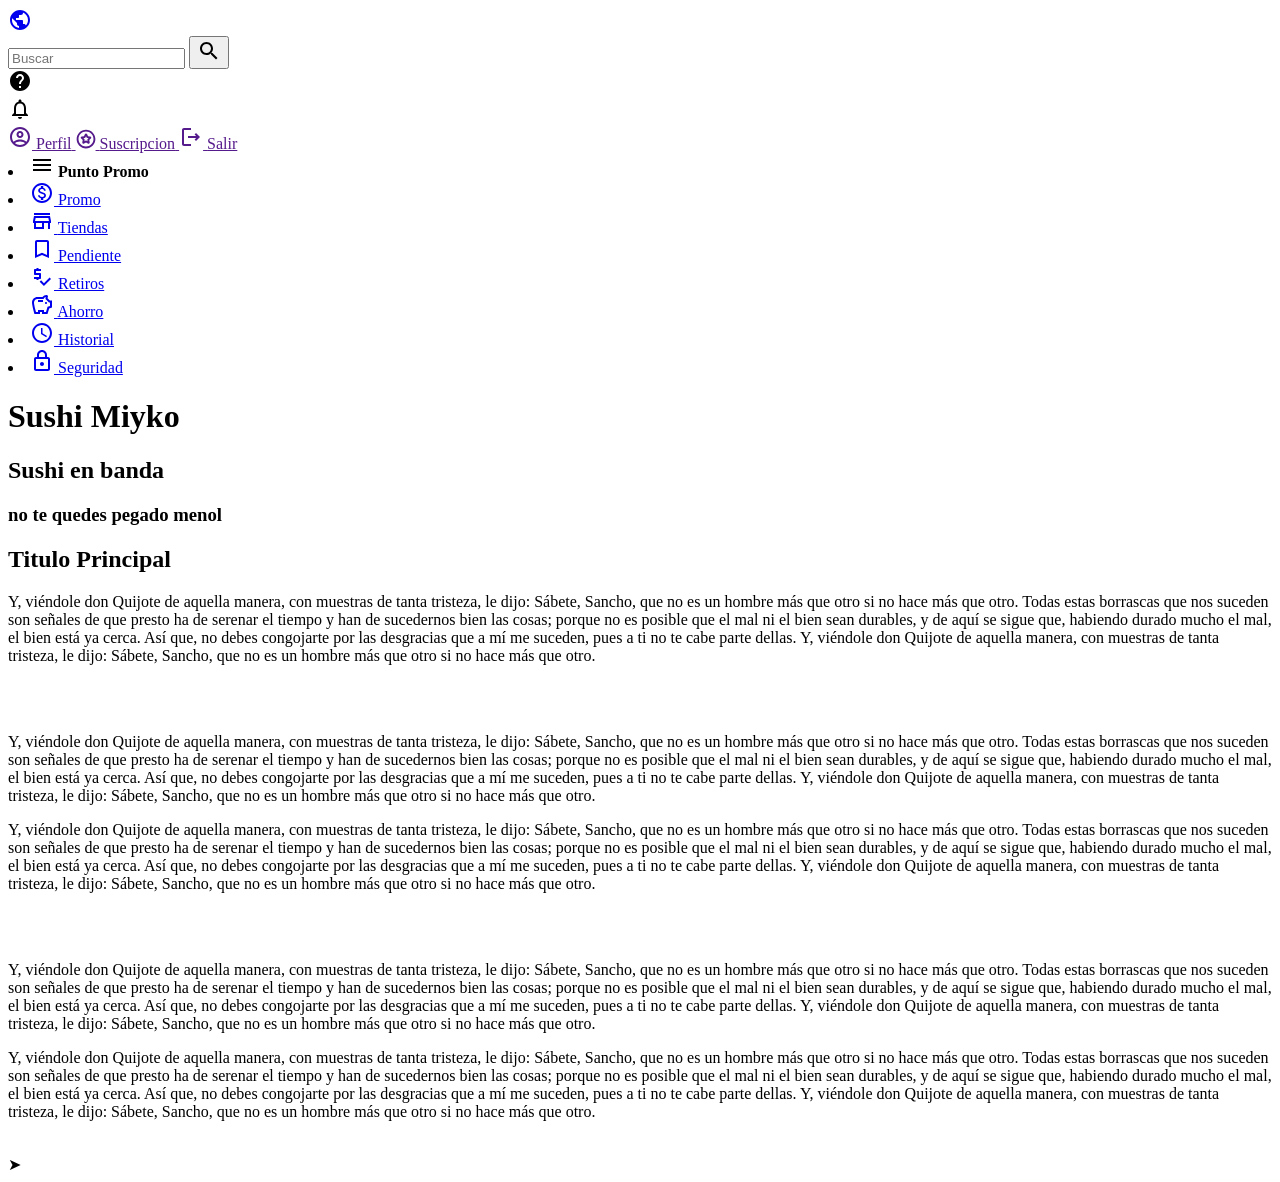
==== a1.html @ b5e1726a "Promo 1.1 modelo inicial de punto promo" ====
<!DOCTYPE html>
<html lang="en">

<head>
    <meta charset="UTF-8" />
    <meta http-equiv="X-UA-Compatible" content="IE=edge" />
    <meta name="viewport" content="width=device-width, initial-scale=1.0" />
    <title>Document</title>
    <link rel="shortcut icon" href="SVG/south_america_black_24dp.svg" type="image/x-icon" />
    <link rel="stylesheet" href="CSS/main.css" />
    <link rel="stylesheet"
        href="https://fonts.google.com/icons?selected=Material%20Icons%20Outlined%3Aaccount_circle%3A" />
</head>

<body>
    <div class="contenedor-pagina">
        <header class="header">
            <!--svg logo-->
            <div class="header-logo">
                <a href="pagina1.html">
                    <svg class="svg-color" xmlns="http://www.w3.org/2000/svg" height="24px" viewBox="0 0 24 24"
                        width="24px" fill="currentColor">
                        <path d="M0 0h24v24H0V0z" fill="none" />
                        <path
                            d="M12 2C6.48 2 2 6.48 2 12s4.48 10 10 10 10-4.48 10-10S17.52 2 12 2zM4 12c0-.61.08-1.21.21-1.78L8.99 15v1c0 1.1.9 2 2 2v1.93C7.06 19.43 4 16.07 4 12zm13.89 5.4c-.26-.81-1-1.4-1.9-1.4h-1v-3c0-.55-.45-1-1-1h-6v-2h2c.55 0 1-.45 1-1V7h2c1.1 0 2-.9 2-2v-.41C17.92 5.77 20 8.65 20 12c0 2.08-.81 3.98-2.11 5.4z" />
                    </svg>
                </a>
            </div>
            <div class="header-search">
                <input type="search" placeholder="Buscar" />
                <button type="submit">
                    <svg class="svg-search" xmlns="http://www.w3.org/2000/svg" height="24px" viewBox="0 0 24 24"
                        width="24px" fill="currentColor">
                        <path d="M0 0h24v24H0V0z" fill="none" />
                        <path
                            d="M15.5 14h-.79l-.28-.27C15.41 12.59 16 11.11 16 9.5 16 5.91 13.09 3 9.5 3S3 5.91 3 9.5 5.91 16 9.5 16c1.61 0 3.09-.59 4.23-1.57l.27.28v.79l5 4.99L20.49 19l-4.99-5zm-6 0C7.01 14 5 11.99 5 9.5S7.01 5 9.5 5 14 7.01 14 9.5 11.99 14 9.5 14z" />
                    </svg>
                </button>
            </div>
            <div class="header-end">
                <!--Mode Oscuro-->
                <div class="header-switch" id="switch"></div>
                <!--Ayuda-->
                <div class="ayuda" id="ayuda">
                    <svg class="svg-color" xmlns="http://www.w3.org/2000/svg" height="24px" viewBox="0 0 24 24"
                        width="24px" fill="currentColor">
                        <path d="M0 0h24v24H0V0z" fill="none" />
                        <path
                            d="M12 2C6.48 2 2 6.48 2 12s4.48 10 10 10 10-4.48 10-10S17.52 2 12 2zm1 17h-2v-2h2v2zm2.07-7.75l-.9.92C13.45 12.9 13 13.5 13 15h-2v-.5c0-1.1.45-2.1 1.17-2.83l1.24-1.26c.37-.36.59-.86.59-1.41 0-1.1-.9-2-2-2s-2 .9-2 2H8c0-2.21 1.79-4 4-4s4 1.79 4 4c0 .88-.36 1.68-.93 2.25z" />
                    </svg>
                </div>
                <!--Notificaciones-->
                <div class="notificaciones" id="notificaciones">
                    <svg class="svg-color" xmlns="http://www.w3.org/2000/svg" height="24px" viewBox="0 0 24 24"
                        width="24px" fill="currentColor">
                        <path d="M0 0h24v24H0V0z" fill="none" />
                        <path
                            d="M12 22c1.1 0 2-.9 2-2h-4c0 1.1.9 2 2 2zm6-6v-5c0-3.07-1.63-5.64-4.5-6.32V4c0-.83-.67-1.5-1.5-1.5s-1.5.67-1.5 1.5v.68C7.64 5.36 6 7.92 6 11v5l-2 2v1h16v-1l-2-2zm-2 1H8v-6c0-2.48 1.51-4.5 4-4.5s4 2.02 4 4.5v6z" />
                    </svg>
                </div>
                <!--desplegable de usuario-->
                <div class="perfil" id="perfil">
                    <!--Perfil-->
                    <div class="header-menu-desplegable">
                        <a href="" class="desplegable-perfil">
                            <!--fill=currentColor sirve para que el color del svg cambie segun el el color del texto del link-->
                            <svg class="svg-color" xmlns="http://www.w3.org/2000/svg" height="24px" viewBox="0 0 24 24"
                                width="24px" fill="currentColor">
                                <path d="M0 0h24v24H0V0z" fill="none" />
                                <path
                                    d="M12 2C6.48 2 2 6.48 2 12s4.48 10 10 10 10-4.48 10-10S17.52 2 12 2zM7.07 18.28c.43-.9 3.05-1.78 4.93-1.78s4.51.88 4.93 1.78C15.57 19.36 13.86 20 12 20s-3.57-.64-4.93-1.72zm11.29-1.45c-1.43-1.74-4.9-2.33-6.36-2.33s-4.93.59-6.36 2.33C4.62 15.49 4 13.82 4 12c0-4.41 3.59-8 8-8s8 3.59 8 8c0 1.82-.62 3.49-1.64 4.83zM12 6c-1.94 0-3.5 1.56-3.5 3.5S10.06 13 12 13s3.5-1.56 3.5-3.5S13.94 6 12 6zm0 5c-.83 0-1.5-.67-1.5-1.5S11.17 8 12 8s1.5.67 1.5 1.5S12.83 11 12 11z" />
                            </svg>
                            <span>Perfil</span>
                        </a>
                        <!--Suscripcion-->
                        <a href="" class="desplegable-suscripcion">
                            <svg class="svg-color" xmlns="http://www.w3.org/2000/svg" viewBox="0 0 32 32" width="1.25em"
                                height="1.25em" class="smaller s-mr-05" fill="currentColor">
                                <path fill-rule="evenodd" clip-rule="evenodd"
                                    d="M16 28C22.6274 28 28 22.6274 28 16C28 9.37258 22.6274 4 16 4C9.37258 4 4 9.37258 4 16C4 22.6274 9.37258 28 16 28ZM16 31C24.2843 31 31 24.2843 31 16C31 7.71573 24.2843 1 16 1C7.71573 1 1 7.71573 1 16C1 24.2843 7.71573 31 16 31Z">
                                </path>
                                <path fill-rule="evenodd" clip-rule="evenodd"
                                    d="M14.1733 8.41383C14.878 6.83286 17.122 6.83285 17.8267 8.41383L19.2279 11.5572L22.6504 11.9184C24.3717 12.1001 25.0652 14.2343 23.7794 15.3931L21.2228 17.697L21.9369 21.0636C22.296 22.7569 20.4806 24.0759 18.9812 23.2111L16 21.4916L13.0188 23.2111C11.5194 24.0759 9.70395 22.7569 10.0631 21.0636L10.7772 17.697L8.22063 15.3931C6.93481 14.2343 7.62824 12.1001 9.34961 11.9184L12.7721 11.5572L14.1733 8.41383ZM16 11.6843L15.2774 13.3054C14.9867 13.9575 14.3705 14.4051 13.6606 14.4801L11.8955 14.6664L13.214 15.8546C13.7443 16.3325 13.9797 17.0569 13.8315 17.7552L13.4633 19.4915L15.0008 18.6047C15.6192 18.248 16.3808 18.248 16.9992 18.6047L18.5367 19.4915L18.1685 17.7552C18.0203 17.0569 18.2557 16.3325 18.786 15.8546L20.1045 14.6664L18.3394 14.4801C17.6295 14.4051 17.0133 13.9575 16.7226 13.3054L16 11.6843Z">
                                </path>
                            </svg>
                            <span>Suscripcion</span>
                        </a>
                        <a href="" class="desplegable-salir">
                            <svg class="svg-color" xmlns="http://www.w3.org/2000/svg" enable-background="new 0 0 24 24"
                                height="24px" viewBox="0 0 24 24" width="24px" fill="currentColor">
                                <g>
                                    <path d="M0,0h24v24H0V0z" fill="none" />
                                </g>
                                <g>
                                    <path
                                        d="M17,8l-1.41,1.41L17.17,11H9v2h8.17l-1.58,1.58L17,16l4-4L17,8z M5,5h7V3H5C3.9,3,3,3.9,3,5v14c0,1.1,0.9,2,2,2h7v-2H5V5z" />
                                </g>
                            </svg>
                            <span>Salir</span>
                        </a>
                    </div>
                </div>
            </div>
        </header>
        <aside class="aside">
            <li class="header-menu" id="menu">
                <svg class="svg-color svg-menu-icon" xmlns="http://www.w3.org/2000/svg" height="24px"
                    viewBox="0 0 24 24" width="24px" fill="currentColor">
                    <path d="M0 0h24v24H0V0z" fill="none" />
                    <path d="M3 18h18v-2H3v2zm0-5h18v-2H3v2zm0-7v2h18V6H3z" />
                </svg>
                <span><b>Punto Promo</b></span>
            </li>
            <div class="header-line"></div>
            <li class="aside-promo">
                <a href="pagina2.html">
                    <svg class="svg-color" xmlns="http://www.w3.org/2000/svg" height="24px" viewBox="0 0 24 24"
                        width="24px" fill="currentColor">
                        <path d="M0 0h24v24H0V0z" fill="none" />
                        <path
                            d="M12 2C6.48 2 2 6.48 2 12s4.48 10 10 10 10-4.48 10-10S17.52 2 12 2zm0 18c-4.41 0-8-3.59-8-8s3.59-8 8-8 8 3.59 8 8-3.59 8-8 8zm.31-8.86c-1.77-.45-2.34-.94-2.34-1.67 0-.84.79-1.43 2.1-1.43 1.38 0 1.9.66 1.94 1.64h1.71c-.05-1.34-.87-2.57-2.49-2.97V5H10.9v1.69c-1.51.32-2.72 1.3-2.72 2.81 0 1.79 1.49 2.69 3.66 3.21 1.95.46 2.34 1.15 2.34 1.87 0 .53-.39 1.39-2.1 1.39-1.6 0-2.23-.72-2.32-1.64H8.04c.1 1.7 1.36 2.66 2.86 2.97V19h2.34v-1.67c1.52-.29 2.72-1.16 2.73-2.77-.01-2.2-1.9-2.96-3.66-3.42z" />
                    </svg>
                    <span>Promo</span>
                </a>
            </li>
            <li class="aside-tienda">
                <a href="pagina3.html">
                    <svg class="svg-color" xmlns="http://www.w3.org/2000/svg" height="24px" viewBox="0 0 24 24"
                        width="24px" fill="currentColor">
                        <path d="M0 0h24v24H0V0z" fill="none" />
                        <path
                            d="M18.36 9l.6 3H5.04l.6-3h12.72M20 4H4v2h16V4zm0 3H4l-1 5v2h1v6h10v-6h4v6h2v-6h1v-2l-1-5zM6 18v-4h6v4H6z" />
                    </svg>
                    <span>Tiendas</span>
                </a>
            </li>
            <li class="aside-pediente">
                <a href="pagina4.html">
                    <svg class="svg-color" xmlns="http://www.w3.org/2000/svg" height="24px" viewBox="0 0 24 24"
                        width="24px" fill="currentColor">
                        <path d="M0 0h24v24H0V0z" fill="none" />
                        <path d="M17 3H7c-1.1 0-2 .9-2 2v16l7-3 7 3V5c0-1.1-.9-2-2-2zm0 15l-5-2.18L7 18V5h10v13z" />
                    </svg>
                    <span>Pendiente</span>
                </a>
            </li>
            <li class="aside-retiro">
                <a href="pagina5.html">
                    <svg class="svg-color" xmlns="http://www.w3.org/2000/svg" enable-background="new 0 0 24 24"
                        height="24px" viewBox="0 0 24 24" width="24px" fill="currentColor">
                        <g>
                            <path d="M0,0h24v24H0V0z" fill="none" />
                        </g>
                        <g>
                            <g>
                                <path
                                    d="M11,13V9c0-0.55-0.45-1-1-1H6V6h5V4H8.5V3h-2v1H5C4.45,4,4,4.45,4,5v4c0,0.55,0.45,1,1,1h4v2H4v2h2.5v1h2v-1H10 C10.55,14,11,13.55,11,13z" />
                                <polygon points="19.59,12.52 13.93,18.17 11.1,15.34 9.69,16.76 13.93,21 21,13.93" />
                            </g>
                        </g>
                    </svg>
                    <span>Retiros</span>
                </a>
            </li>
            <li class="aside-ahorro">
                <a href="pagina6.html">
                    <svg class="svg-color" xmlns="http://www.w3.org/2000/svg" enable-background="new 0 0 24 24"
                        height="24px" viewBox="0 0 24 24" width="24px" fill="currentColor">
                        <rect fill="none" height="24" width="24" />
                        <g>
                            <path
                                d="M15,10c0-0.55,0.45-1,1-1s1,0.45,1,1c0,0.55-0.45,1-1,1S15,10.55,15,10z M8,9h5V7H8V9z M22,7.5v6.97l-2.82,0.94L17.5,21 L12,21v-2h-2v2l-5.5,0C4.5,21,2,12.54,2,9.5S4.46,4,7.5,4l5,0c0.91-1.21,2.36-2,4-2C17.33,2,18,2.67,18,3.5 c0,0.21-0.04,0.4-0.12,0.58c-0.14,0.34-0.26,0.73-0.32,1.15l2.27,2.27H22z M20,9.5h-1L15.5,6c0-0.65,0.09-1.29,0.26-1.91 C14.79,4.34,14,5.06,13.67,6L7.5,6C5.57,6,4,7.57,4,9.5c0,1.88,1.22,6.65,2.01,9.5L8,19v-2h6v2l2.01,0l1.55-5.15L20,13.03V9.5z" />
                        </g>
                    </svg>
                    <span>Ahorro</span>
                </a>
            </li>
            <li class="aside-historial">
                <a href="pagina7.html">
                    <svg class="svg-color" xmlns="http://www.w3.org/2000/svg" enable-background="new 0 0 24 24"
                        height="24px" viewBox="0 0 24 24" width="24px" fill="currentColor">
                        <g>
                            <rect fill="none" height="24" width="24" x="0" />
                        </g>
                        <g>
                            <g>
                                <path
                                    d="M12,2C6.5,2,2,6.5,2,12s4.5,10,10,10s10-4.5,10-10S17.5,2,12,2z M12,20c-4.41,0-8-3.59-8-8s3.59-8,8-8s8,3.59,8,8 S16.41,20,12,20z M12.5,7H11v6l5.2,3.2l0.8-1.3l-4.5-2.7V7z" />
                            </g>
                        </g>
                    </svg>
                    <span>Historial</span>
                </a>
            </li>
            <li class="aside-seguridad">
                <a href="pagina8.html">
                    <svg class="svg-color" xmlns="http://www.w3.org/2000/svg" height="24px" viewBox="0 0 24 24"
                        width="24px" fill="currentColor">
                        <g fill="none">
                            <path d="M0 0h24v24H0V0z" />
                            <path d="M0 0h24v24H0V0z" opacity=".87" />
                        </g>
                        <path
                            d="M18 8h-1V6c0-2.76-2.24-5-5-5S7 3.24 7 6v2H6c-1.1 0-2 .9-2 2v10c0 1.1.9 2 2 2h12c1.1 0 2-.9 2-2V10c0-1.1-.9-2-2-2zM9 6c0-1.66 1.34-3 3-3s3 1.34 3 3v2H9V6zm9 14H6V10h12v10zm-6-3c1.1 0 2-.9 2-2s-.9-2-2-2-2 .9-2 2 .9 2 2 2z" />
                    </svg>
                    <span>Seguridad</span>
                </a>
            </li>
        </aside>
        <main class="main a">
            <div class="a-portada">
                <h1>Sushi Miyko</h1>
                <h2>Sushi en banda</h2>
                <h3>no te quedes pegado menol</h3>
            </div>
            <article class="a-article">
                <div class="a-titulo">
                    <h2>Titulo Principal</h2>
                </div>
                <div class="a-parrafo">
                    <p>Y, viéndole don Quijote de aquella manera, con muestras de tanta tristeza, le dijo: Sábete,
                        Sancho, que no es un hombre más que otro si no hace más que otro. Todas estas borrascas que nos
                        suceden son señales de que presto ha de serenar el tiempo y han de sucedernos bien las cosas;
                        porque no es posible que el mal ni el bien sean durables, y de aquí se sigue que, habiendo
                        durado mucho el mal, el bien está ya cerca. Así que, no debes congojarte por las desgracias que
                        a mí me suceden, pues a ti no te cabe parte dellas. Y, viéndole don Quijote de aquella manera,
                        con muestras de tanta tristeza, le dijo: Sábete, Sancho, que no es un hombre más que otro si no
                        hace más que otro.
                    </p>
                </div>
                <div class="a-imagen">
                    <img src="css/IMG/285.jpg" alt="">
                </div>
                <div class="a-imagen">
                    <img src="css/IMG/289.jpg" alt="">
                </div>
                <div class="a-parrafo">
                    <p>Y, viéndole don Quijote de aquella manera, con muestras de tanta tristeza, le dijo: Sábete,
                        Sancho, que no es un hombre más que otro si no hace más que otro. Todas estas borrascas que nos
                        suceden son señales de que presto ha de serenar el tiempo y han de sucedernos bien las cosas;
                        porque no es posible que el mal ni el bien sean durables, y de aquí se sigue que, habiendo
                        durado mucho el mal, el bien está ya cerca. Así que, no debes congojarte por las desgracias que
                        a mí me suceden, pues a ti no te cabe parte dellas. Y, viéndole don Quijote de aquella manera,
                        con muestras de tanta tristeza, le dijo: Sábete, Sancho, que no es un hombre más que otro si no
                        hace más que otro.
                    </p>
                </div>

                <div class="a-parrafo">
                    <p>Y, viéndole don Quijote de aquella manera, con muestras de tanta tristeza, le dijo: Sábete,
                        Sancho, que no es un hombre más que otro si no hace más que otro. Todas estas borrascas que nos
                        suceden son señales de que presto ha de serenar el tiempo y han de sucedernos bien las cosas;
                        porque no es posible que el mal ni el bien sean durables, y de aquí se sigue que, habiendo
                        durado mucho el mal, el bien está ya cerca. Así que, no debes congojarte por las desgracias que
                        a mí me suceden, pues a ti no te cabe parte dellas. Y, viéndole don Quijote de aquella manera,
                        con muestras de tanta tristeza, le dijo: Sábete, Sancho, que no es un hombre más que otro si no
                        hace más que otro.
                    </p>
                </div>
                <div class="a-imagen">
                    <img src="css/IMG/291.jpg" alt="">
                </div>
                <div class="a-imagen">
                    <img src="css/IMG/296.jpg" alt="">
                </div>
                <div class="a-parrafo">
                    <p>Y, viéndole don Quijote de aquella manera, con muestras de tanta tristeza, le dijo: Sábete,
                        Sancho, que no es un hombre más que otro si no hace más que otro. Todas estas borrascas que nos
                        suceden son señales de que presto ha de serenar el tiempo y han de sucedernos bien las cosas;
                        porque no es posible que el mal ni el bien sean durables, y de aquí se sigue que, habiendo
                        durado mucho el mal, el bien está ya cerca. Así que, no debes congojarte por las desgracias que
                        a mí me suceden, pues a ti no te cabe parte dellas. Y, viéndole don Quijote de aquella manera,
                        con muestras de tanta tristeza, le dijo: Sábete, Sancho, que no es un hombre más que otro si no
                        hace más que otro.
                    </p>
                </div>

                <div class="a-parrafo">
                    <p>Y, viéndole don Quijote de aquella manera, con muestras de tanta tristeza, le dijo: Sábete,
                        Sancho, que no es un hombre más que otro si no hace más que otro. Todas estas borrascas que nos
                        suceden son señales de que presto ha de serenar el tiempo y han de sucedernos bien las cosas;
                        porque no es posible que el mal ni el bien sean durables, y de aquí se sigue que, habiendo
                        durado mucho el mal, el bien está ya cerca. Así que, no debes congojarte por las desgracias que
                        a mí me suceden, pues a ti no te cabe parte dellas. Y, viéndole don Quijote de aquella manera,
                        con muestras de tanta tristeza, le dijo: Sábete, Sancho, que no es un hombre más que otro si no
                        hace más que otro.
                    </p>
                </div>
                <div class="a-imagen">
                    <img src="css/IMG/298.jpg" alt="">
                </div>
            </article>
            <div onclick="topFunction()" id="myBtn" title="Go to top"><span>➤</span></div>
            <div class="opacar"></div>
        </main>
    </div>
</body>
<script src="JS/pagina.js"></script>

</html>
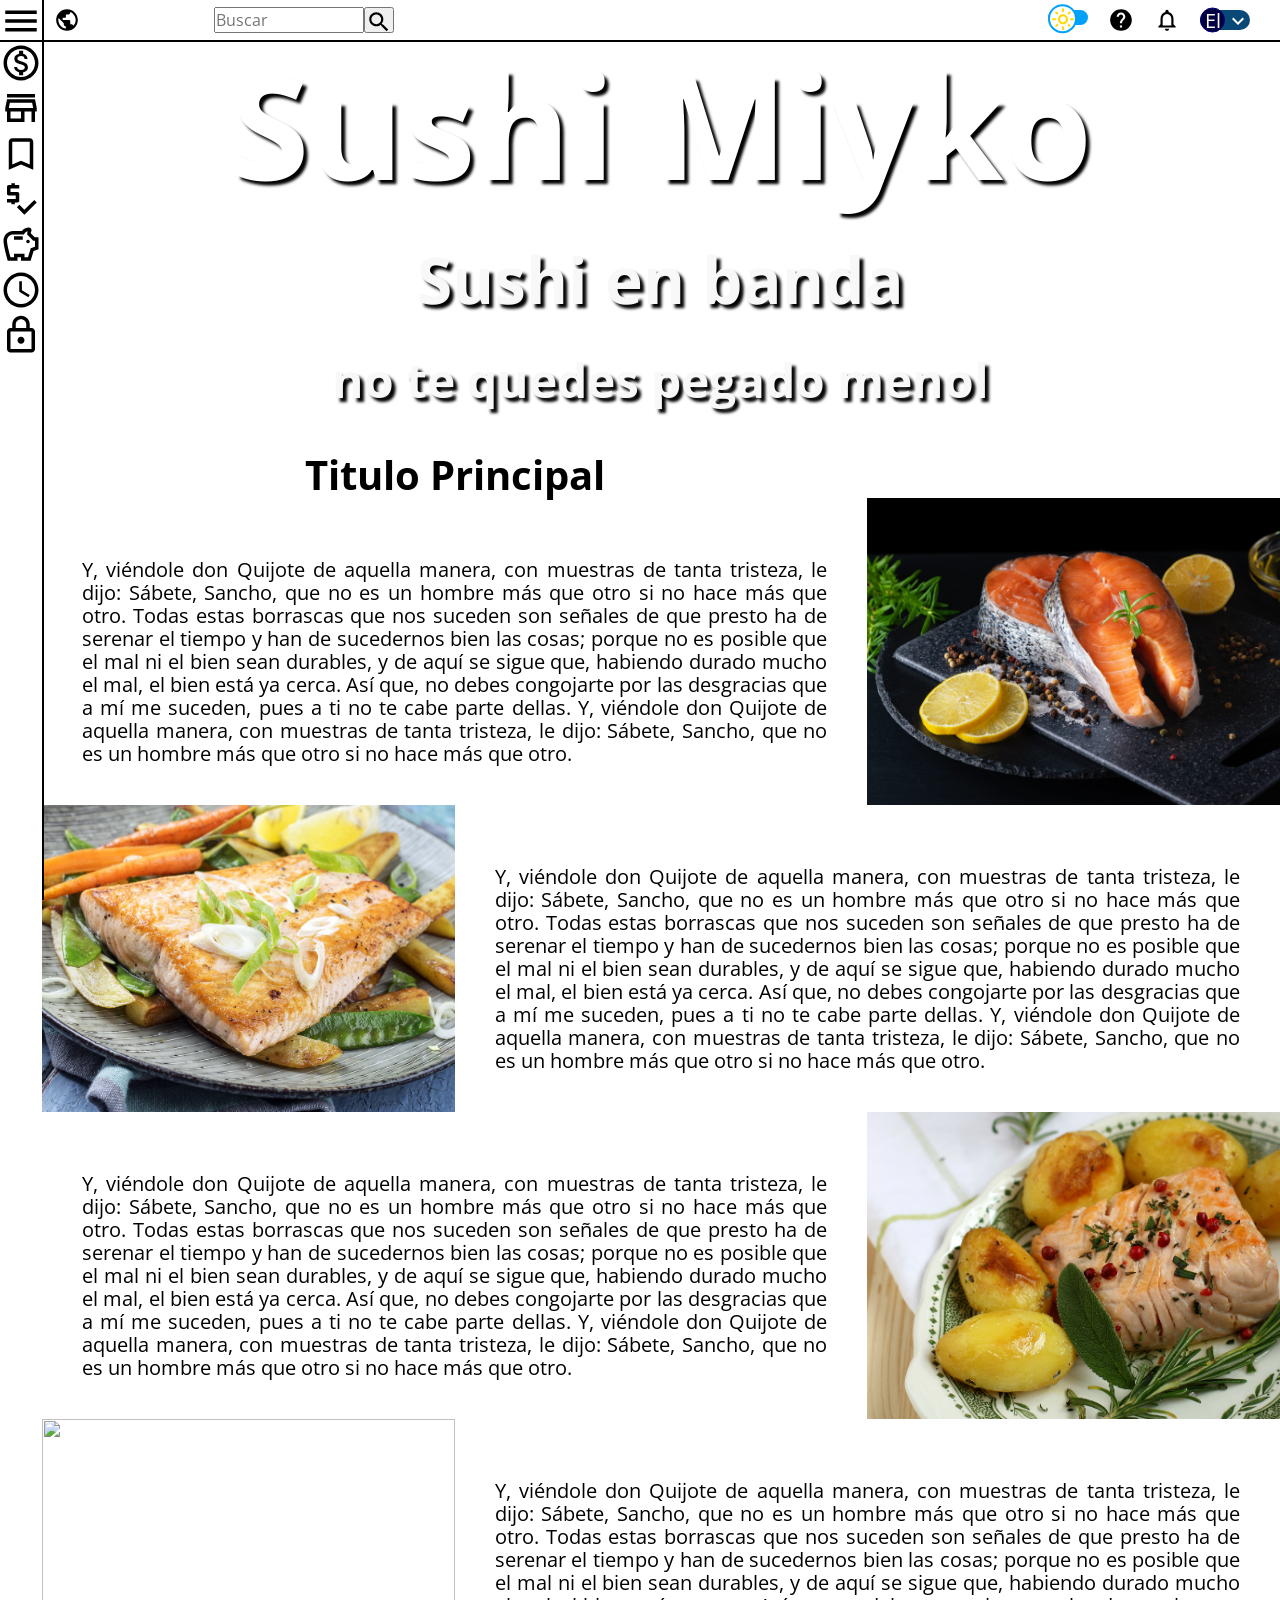
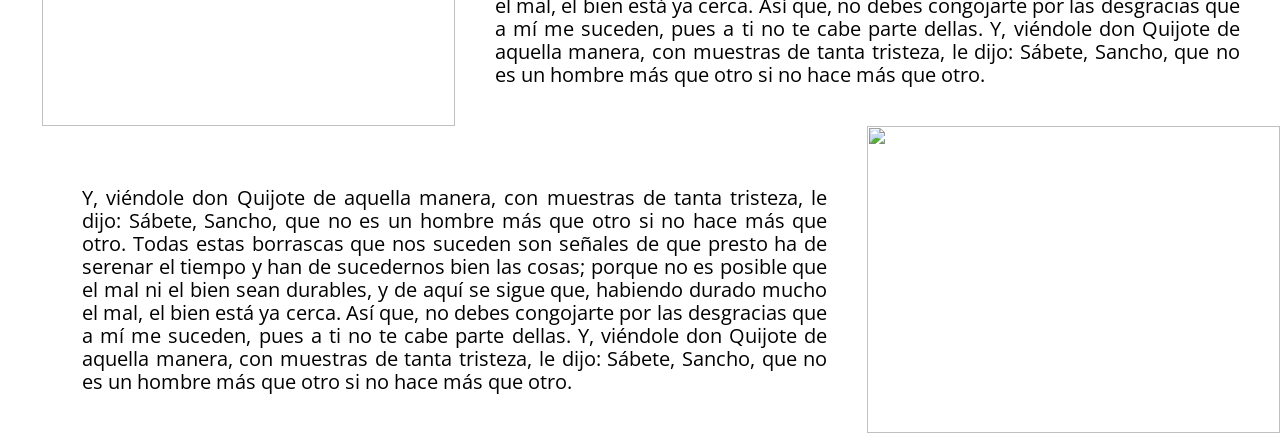
==== commit 0c42a26a: "cambio de link" ====
--- a/a1.html
+++ b/a1.html
@@ -1,15 +1,14 @@
 <!DOCTYPE html>
-<html lang="en">
+<html lang="es">
 
 <head>
     <meta charset="UTF-8" />
     <meta http-equiv="X-UA-Compatible" content="IE=edge" />
     <meta name="viewport" content="width=device-width, initial-scale=1.0" />
-    <title>Document</title>
-    <link rel="shortcut icon" href="SVG/south_america_black_24dp.svg" type="image/x-icon" />
-    <link rel="stylesheet" href="CSS/main.css" />
-    <link rel="stylesheet"
-        href="https://fonts.google.com/icons?selected=Material%20Icons%20Outlined%3Aaccount_circle%3A" />
+    <title>Punto Promo</title>
+    <link rel="shortcut icon" href="css/svg/south_america_black_24dp.svg" type="image/x-icon" />
+    <link rel="stylesheet" href="css/main.css" />
+    <link rel="stylesheet" href="https://fonts.google.com/icons?selected=Material%20Icons%20Outlined%3Aaccount_circle%3A" />
 </head>
 
 <body>
@@ -18,22 +17,18 @@
             <!--svg logo-->
             <div class="header-logo">
                 <a href="pagina1.html">
-                    <svg class="svg-color" xmlns="http://www.w3.org/2000/svg" height="24px" viewBox="0 0 24 24"
-                        width="24px" fill="currentColor">
-                        <path d="M0 0h24v24H0V0z" fill="none" />
-                        <path
-                            d="M12 2C6.48 2 2 6.48 2 12s4.48 10 10 10 10-4.48 10-10S17.52 2 12 2zM4 12c0-.61.08-1.21.21-1.78L8.99 15v1c0 1.1.9 2 2 2v1.93C7.06 19.43 4 16.07 4 12zm13.89 5.4c-.26-.81-1-1.4-1.9-1.4h-1v-3c0-.55-.45-1-1-1h-6v-2h2c.55 0 1-.45 1-1V7h2c1.1 0 2-.9 2-2v-.41C17.92 5.77 20 8.65 20 12c0 2.08-.81 3.98-2.11 5.4z" />
+                    <svg class="svg-color" xmlns="http://www.w3.org/2000/svg" height="24px" viewBox="0 0 24 24" width="24px" fill="currentColor">
+                        <path d="M0 0h24v24H0V0z" fill="none" />
+                        <path d="M12 2C6.48 2 2 6.48 2 12s4.48 10 10 10 10-4.48 10-10S17.52 2 12 2zM4 12c0-.61.08-1.21.21-1.78L8.99 15v1c0 1.1.9 2 2 2v1.93C7.06 19.43 4 16.07 4 12zm13.89 5.4c-.26-.81-1-1.4-1.9-1.4h-1v-3c0-.55-.45-1-1-1h-6v-2h2c.55 0 1-.45 1-1V7h2c1.1 0 2-.9 2-2v-.41C17.92 5.77 20 8.65 20 12c0 2.08-.81 3.98-2.11 5.4z" />
                     </svg>
                 </a>
             </div>
             <div class="header-search">
                 <input type="search" placeholder="Buscar" />
                 <button type="submit">
-                    <svg class="svg-search" xmlns="http://www.w3.org/2000/svg" height="24px" viewBox="0 0 24 24"
-                        width="24px" fill="currentColor">
-                        <path d="M0 0h24v24H0V0z" fill="none" />
-                        <path
-                            d="M15.5 14h-.79l-.28-.27C15.41 12.59 16 11.11 16 9.5 16 5.91 13.09 3 9.5 3S3 5.91 3 9.5 5.91 16 9.5 16c1.61 0 3.09-.59 4.23-1.57l.27.28v.79l5 4.99L20.49 19l-4.99-5zm-6 0C7.01 14 5 11.99 5 9.5S7.01 5 9.5 5 14 7.01 14 9.5 11.99 14 9.5 14z" />
+                    <svg class="svg-search" xmlns="http://www.w3.org/2000/svg" height="24px" viewBox="0 0 24 24" width="24px" fill="currentColor">
+                        <path d="M0 0h24v24H0V0z" fill="none" />
+                        <path d="M15.5 14h-.79l-.28-.27C15.41 12.59 16 11.11 16 9.5 16 5.91 13.09 3 9.5 3S3 5.91 3 9.5 5.91 16 9.5 16c1.61 0 3.09-.59 4.23-1.57l.27.28v.79l5 4.99L20.49 19l-4.99-5zm-6 0C7.01 14 5 11.99 5 9.5S7.01 5 9.5 5 14 7.01 14 9.5 11.99 14 9.5 14z" />
                     </svg>
                 </button>
             </div>
@@ -42,20 +37,16 @@
                 <div class="header-switch" id="switch"></div>
                 <!--Ayuda-->
                 <div class="ayuda" id="ayuda">
-                    <svg class="svg-color" xmlns="http://www.w3.org/2000/svg" height="24px" viewBox="0 0 24 24"
-                        width="24px" fill="currentColor">
-                        <path d="M0 0h24v24H0V0z" fill="none" />
-                        <path
-                            d="M12 2C6.48 2 2 6.48 2 12s4.48 10 10 10 10-4.48 10-10S17.52 2 12 2zm1 17h-2v-2h2v2zm2.07-7.75l-.9.92C13.45 12.9 13 13.5 13 15h-2v-.5c0-1.1.45-2.1 1.17-2.83l1.24-1.26c.37-.36.59-.86.59-1.41 0-1.1-.9-2-2-2s-2 .9-2 2H8c0-2.21 1.79-4 4-4s4 1.79 4 4c0 .88-.36 1.68-.93 2.25z" />
+                    <svg class="svg-color" xmlns="http://www.w3.org/2000/svg" height="24px" viewBox="0 0 24 24" width="24px" fill="currentColor">
+                        <path d="M0 0h24v24H0V0z" fill="none" />
+                        <path d="M12 2C6.48 2 2 6.48 2 12s4.48 10 10 10 10-4.48 10-10S17.52 2 12 2zm1 17h-2v-2h2v2zm2.07-7.75l-.9.92C13.45 12.9 13 13.5 13 15h-2v-.5c0-1.1.45-2.1 1.17-2.83l1.24-1.26c.37-.36.59-.86.59-1.41 0-1.1-.9-2-2-2s-2 .9-2 2H8c0-2.21 1.79-4 4-4s4 1.79 4 4c0 .88-.36 1.68-.93 2.25z" />
                     </svg>
                 </div>
                 <!--Notificaciones-->
                 <div class="notificaciones" id="notificaciones">
-                    <svg class="svg-color" xmlns="http://www.w3.org/2000/svg" height="24px" viewBox="0 0 24 24"
-                        width="24px" fill="currentColor">
-                        <path d="M0 0h24v24H0V0z" fill="none" />
-                        <path
-                            d="M12 22c1.1 0 2-.9 2-2h-4c0 1.1.9 2 2 2zm6-6v-5c0-3.07-1.63-5.64-4.5-6.32V4c0-.83-.67-1.5-1.5-1.5s-1.5.67-1.5 1.5v.68C7.64 5.36 6 7.92 6 11v5l-2 2v1h16v-1l-2-2zm-2 1H8v-6c0-2.48 1.51-4.5 4-4.5s4 2.02 4 4.5v6z" />
+                    <svg class="svg-color" xmlns="http://www.w3.org/2000/svg" height="24px" viewBox="0 0 24 24" width="24px" fill="currentColor">
+                        <path d="M0 0h24v24H0V0z" fill="none" />
+                        <path d="M12 22c1.1 0 2-.9 2-2h-4c0 1.1.9 2 2 2zm6-6v-5c0-3.07-1.63-5.64-4.5-6.32V4c0-.83-.67-1.5-1.5-1.5s-1.5.67-1.5 1.5v.68C7.64 5.36 6 7.92 6 11v5l-2 2v1h16v-1l-2-2zm-2 1H8v-6c0-2.48 1.51-4.5 4-4.5s4 2.02 4 4.5v6z" />
                     </svg>
                 </div>
                 <!--desplegable de usuario-->
@@ -64,36 +55,29 @@
                     <div class="header-menu-desplegable">
                         <a href="" class="desplegable-perfil">
                             <!--fill=currentColor sirve para que el color del svg cambie segun el el color del texto del link-->
-                            <svg class="svg-color" xmlns="http://www.w3.org/2000/svg" height="24px" viewBox="0 0 24 24"
-                                width="24px" fill="currentColor">
+                            <svg class="svg-color" xmlns="http://www.w3.org/2000/svg" height="24px" viewBox="0 0 24 24" width="24px" fill="currentColor">
                                 <path d="M0 0h24v24H0V0z" fill="none" />
-                                <path
-                                    d="M12 2C6.48 2 2 6.48 2 12s4.48 10 10 10 10-4.48 10-10S17.52 2 12 2zM7.07 18.28c.43-.9 3.05-1.78 4.93-1.78s4.51.88 4.93 1.78C15.57 19.36 13.86 20 12 20s-3.57-.64-4.93-1.72zm11.29-1.45c-1.43-1.74-4.9-2.33-6.36-2.33s-4.93.59-6.36 2.33C4.62 15.49 4 13.82 4 12c0-4.41 3.59-8 8-8s8 3.59 8 8c0 1.82-.62 3.49-1.64 4.83zM12 6c-1.94 0-3.5 1.56-3.5 3.5S10.06 13 12 13s3.5-1.56 3.5-3.5S13.94 6 12 6zm0 5c-.83 0-1.5-.67-1.5-1.5S11.17 8 12 8s1.5.67 1.5 1.5S12.83 11 12 11z" />
+                                <path d="M12 2C6.48 2 2 6.48 2 12s4.48 10 10 10 10-4.48 10-10S17.52 2 12 2zM7.07 18.28c.43-.9 3.05-1.78 4.93-1.78s4.51.88 4.93 1.78C15.57 19.36 13.86 20 12 20s-3.57-.64-4.93-1.72zm11.29-1.45c-1.43-1.74-4.9-2.33-6.36-2.33s-4.93.59-6.36 2.33C4.62 15.49 4 13.82 4 12c0-4.41 3.59-8 8-8s8 3.59 8 8c0 1.82-.62 3.49-1.64 4.83zM12 6c-1.94 0-3.5 1.56-3.5 3.5S10.06 13 12 13s3.5-1.56 3.5-3.5S13.94 6 12 6zm0 5c-.83 0-1.5-.67-1.5-1.5S11.17 8 12 8s1.5.67 1.5 1.5S12.83 11 12 11z" />
                             </svg>
                             <span>Perfil</span>
                         </a>
                         <!--Suscripcion-->
                         <a href="" class="desplegable-suscripcion">
-                            <svg class="svg-color" xmlns="http://www.w3.org/2000/svg" viewBox="0 0 32 32" width="1.25em"
-                                height="1.25em" class="smaller s-mr-05" fill="currentColor">
-                                <path fill-rule="evenodd" clip-rule="evenodd"
-                                    d="M16 28C22.6274 28 28 22.6274 28 16C28 9.37258 22.6274 4 16 4C9.37258 4 4 9.37258 4 16C4 22.6274 9.37258 28 16 28ZM16 31C24.2843 31 31 24.2843 31 16C31 7.71573 24.2843 1 16 1C7.71573 1 1 7.71573 1 16C1 24.2843 7.71573 31 16 31Z">
+                            <svg class="svg-color" xmlns="http://www.w3.org/2000/svg" viewBox="0 0 32 32" width="1.25em" height="1.25em" class="smaller s-mr-05" fill="currentColor">
+                                <path fill-rule="evenodd" clip-rule="evenodd" d="M16 28C22.6274 28 28 22.6274 28 16C28 9.37258 22.6274 4 16 4C9.37258 4 4 9.37258 4 16C4 22.6274 9.37258 28 16 28ZM16 31C24.2843 31 31 24.2843 31 16C31 7.71573 24.2843 1 16 1C7.71573 1 1 7.71573 1 16C1 24.2843 7.71573 31 16 31Z">
                                 </path>
-                                <path fill-rule="evenodd" clip-rule="evenodd"
-                                    d="M14.1733 8.41383C14.878 6.83286 17.122 6.83285 17.8267 8.41383L19.2279 11.5572L22.6504 11.9184C24.3717 12.1001 25.0652 14.2343 23.7794 15.3931L21.2228 17.697L21.9369 21.0636C22.296 22.7569 20.4806 24.0759 18.9812 23.2111L16 21.4916L13.0188 23.2111C11.5194 24.0759 9.70395 22.7569 10.0631 21.0636L10.7772 17.697L8.22063 15.3931C6.93481 14.2343 7.62824 12.1001 9.34961 11.9184L12.7721 11.5572L14.1733 8.41383ZM16 11.6843L15.2774 13.3054C14.9867 13.9575 14.3705 14.4051 13.6606 14.4801L11.8955 14.6664L13.214 15.8546C13.7443 16.3325 13.9797 17.0569 13.8315 17.7552L13.4633 19.4915L15.0008 18.6047C15.6192 18.248 16.3808 18.248 16.9992 18.6047L18.5367 19.4915L18.1685 17.7552C18.0203 17.0569 18.2557 16.3325 18.786 15.8546L20.1045 14.6664L18.3394 14.4801C17.6295 14.4051 17.0133 13.9575 16.7226 13.3054L16 11.6843Z">
+                                <path fill-rule="evenodd" clip-rule="evenodd" d="M14.1733 8.41383C14.878 6.83286 17.122 6.83285 17.8267 8.41383L19.2279 11.5572L22.6504 11.9184C24.3717 12.1001 25.0652 14.2343 23.7794 15.3931L21.2228 17.697L21.9369 21.0636C22.296 22.7569 20.4806 24.0759 18.9812 23.2111L16 21.4916L13.0188 23.2111C11.5194 24.0759 9.70395 22.7569 10.0631 21.0636L10.7772 17.697L8.22063 15.3931C6.93481 14.2343 7.62824 12.1001 9.34961 11.9184L12.7721 11.5572L14.1733 8.41383ZM16 11.6843L15.2774 13.3054C14.9867 13.9575 14.3705 14.4051 13.6606 14.4801L11.8955 14.6664L13.214 15.8546C13.7443 16.3325 13.9797 17.0569 13.8315 17.7552L13.4633 19.4915L15.0008 18.6047C15.6192 18.248 16.3808 18.248 16.9992 18.6047L18.5367 19.4915L18.1685 17.7552C18.0203 17.0569 18.2557 16.3325 18.786 15.8546L20.1045 14.6664L18.3394 14.4801C17.6295 14.4051 17.0133 13.9575 16.7226 13.3054L16 11.6843Z">
                                 </path>
                             </svg>
                             <span>Suscripcion</span>
                         </a>
                         <a href="" class="desplegable-salir">
-                            <svg class="svg-color" xmlns="http://www.w3.org/2000/svg" enable-background="new 0 0 24 24"
-                                height="24px" viewBox="0 0 24 24" width="24px" fill="currentColor">
+                            <svg class="svg-color" xmlns="http://www.w3.org/2000/svg" enable-background="new 0 0 24 24" height="24px" viewBox="0 0 24 24" width="24px" fill="currentColor">
                                 <g>
                                     <path d="M0,0h24v24H0V0z" fill="none" />
                                 </g>
                                 <g>
-                                    <path
-                                        d="M17,8l-1.41,1.41L17.17,11H9v2h8.17l-1.58,1.58L17,16l4-4L17,8z M5,5h7V3H5C3.9,3,3,3.9,3,5v14c0,1.1,0.9,2,2,2h7v-2H5V5z" />
+                                    <path d="M17,8l-1.41,1.41L17.17,11H9v2h8.17l-1.58,1.58L17,16l4-4L17,8z M5,5h7V3H5C3.9,3,3,3.9,3,5v14c0,1.1,0.9,2,2,2h7v-2H5V5z" />
                                 </g>
                             </svg>
                             <span>Salir</span>
@@ -104,8 +88,7 @@
         </header>
         <aside class="aside">
             <li class="header-menu" id="menu">
-                <svg class="svg-color svg-menu-icon" xmlns="http://www.w3.org/2000/svg" height="24px"
-                    viewBox="0 0 24 24" width="24px" fill="currentColor">
+                <svg class="svg-color svg-menu-icon" xmlns="http://www.w3.org/2000/svg" height="24px" viewBox="0 0 24 24" width="24px" fill="currentColor">
                     <path d="M0 0h24v24H0V0z" fill="none" />
                     <path d="M3 18h18v-2H3v2zm0-5h18v-2H3v2zm0-7v2h18V6H3z" />
                 </svg>
@@ -114,30 +97,25 @@
             <div class="header-line"></div>
             <li class="aside-promo">
                 <a href="pagina2.html">
-                    <svg class="svg-color" xmlns="http://www.w3.org/2000/svg" height="24px" viewBox="0 0 24 24"
-                        width="24px" fill="currentColor">
-                        <path d="M0 0h24v24H0V0z" fill="none" />
-                        <path
-                            d="M12 2C6.48 2 2 6.48 2 12s4.48 10 10 10 10-4.48 10-10S17.52 2 12 2zm0 18c-4.41 0-8-3.59-8-8s3.59-8 8-8 8 3.59 8 8-3.59 8-8 8zm.31-8.86c-1.77-.45-2.34-.94-2.34-1.67 0-.84.79-1.43 2.1-1.43 1.38 0 1.9.66 1.94 1.64h1.71c-.05-1.34-.87-2.57-2.49-2.97V5H10.9v1.69c-1.51.32-2.72 1.3-2.72 2.81 0 1.79 1.49 2.69 3.66 3.21 1.95.46 2.34 1.15 2.34 1.87 0 .53-.39 1.39-2.1 1.39-1.6 0-2.23-.72-2.32-1.64H8.04c.1 1.7 1.36 2.66 2.86 2.97V19h2.34v-1.67c1.52-.29 2.72-1.16 2.73-2.77-.01-2.2-1.9-2.96-3.66-3.42z" />
+                    <svg class="svg-color" xmlns="http://www.w3.org/2000/svg" height="24px" viewBox="0 0 24 24" width="24px" fill="currentColor">
+                        <path d="M0 0h24v24H0V0z" fill="none" />
+                        <path d="M12 2C6.48 2 2 6.48 2 12s4.48 10 10 10 10-4.48 10-10S17.52 2 12 2zm0 18c-4.41 0-8-3.59-8-8s3.59-8 8-8 8 3.59 8 8-3.59 8-8 8zm.31-8.86c-1.77-.45-2.34-.94-2.34-1.67 0-.84.79-1.43 2.1-1.43 1.38 0 1.9.66 1.94 1.64h1.71c-.05-1.34-.87-2.57-2.49-2.97V5H10.9v1.69c-1.51.32-2.72 1.3-2.72 2.81 0 1.79 1.49 2.69 3.66 3.21 1.95.46 2.34 1.15 2.34 1.87 0 .53-.39 1.39-2.1 1.39-1.6 0-2.23-.72-2.32-1.64H8.04c.1 1.7 1.36 2.66 2.86 2.97V19h2.34v-1.67c1.52-.29 2.72-1.16 2.73-2.77-.01-2.2-1.9-2.96-3.66-3.42z" />
                     </svg>
                     <span>Promo</span>
                 </a>
             </li>
             <li class="aside-tienda">
                 <a href="pagina3.html">
-                    <svg class="svg-color" xmlns="http://www.w3.org/2000/svg" height="24px" viewBox="0 0 24 24"
-                        width="24px" fill="currentColor">
-                        <path d="M0 0h24v24H0V0z" fill="none" />
-                        <path
-                            d="M18.36 9l.6 3H5.04l.6-3h12.72M20 4H4v2h16V4zm0 3H4l-1 5v2h1v6h10v-6h4v6h2v-6h1v-2l-1-5zM6 18v-4h6v4H6z" />
+                    <svg class="svg-color" xmlns="http://www.w3.org/2000/svg" height="24px" viewBox="0 0 24 24" width="24px" fill="currentColor">
+                        <path d="M0 0h24v24H0V0z" fill="none" />
+                        <path d="M18.36 9l.6 3H5.04l.6-3h12.72M20 4H4v2h16V4zm0 3H4l-1 5v2h1v6h10v-6h4v6h2v-6h1v-2l-1-5zM6 18v-4h6v4H6z" />
                     </svg>
                     <span>Tiendas</span>
                 </a>
             </li>
             <li class="aside-pediente">
                 <a href="pagina4.html">
-                    <svg class="svg-color" xmlns="http://www.w3.org/2000/svg" height="24px" viewBox="0 0 24 24"
-                        width="24px" fill="currentColor">
+                    <svg class="svg-color" xmlns="http://www.w3.org/2000/svg" height="24px" viewBox="0 0 24 24" width="24px" fill="currentColor">
                         <path d="M0 0h24v24H0V0z" fill="none" />
                         <path d="M17 3H7c-1.1 0-2 .9-2 2v16l7-3 7 3V5c0-1.1-.9-2-2-2zm0 15l-5-2.18L7 18V5h10v13z" />
                     </svg>
@@ -146,15 +124,13 @@
             </li>
             <li class="aside-retiro">
                 <a href="pagina5.html">
-                    <svg class="svg-color" xmlns="http://www.w3.org/2000/svg" enable-background="new 0 0 24 24"
-                        height="24px" viewBox="0 0 24 24" width="24px" fill="currentColor">
+                    <svg class="svg-color" xmlns="http://www.w3.org/2000/svg" enable-background="new 0 0 24 24" height="24px" viewBox="0 0 24 24" width="24px" fill="currentColor">
                         <g>
                             <path d="M0,0h24v24H0V0z" fill="none" />
                         </g>
                         <g>
                             <g>
-                                <path
-                                    d="M11,13V9c0-0.55-0.45-1-1-1H6V6h5V4H8.5V3h-2v1H5C4.45,4,4,4.45,4,5v4c0,0.55,0.45,1,1,1h4v2H4v2h2.5v1h2v-1H10 C10.55,14,11,13.55,11,13z" />
+                                <path d="M11,13V9c0-0.55-0.45-1-1-1H6V6h5V4H8.5V3h-2v1H5C4.45,4,4,4.45,4,5v4c0,0.55,0.45,1,1,1h4v2H4v2h2.5v1h2v-1H10 C10.55,14,11,13.55,11,13z" />
                                 <polygon points="19.59,12.52 13.93,18.17 11.1,15.34 9.69,16.76 13.93,21 21,13.93" />
                             </g>
                         </g>
@@ -164,12 +140,10 @@
             </li>
             <li class="aside-ahorro">
                 <a href="pagina6.html">
-                    <svg class="svg-color" xmlns="http://www.w3.org/2000/svg" enable-background="new 0 0 24 24"
-                        height="24px" viewBox="0 0 24 24" width="24px" fill="currentColor">
+                    <svg class="svg-color" xmlns="http://www.w3.org/2000/svg" enable-background="new 0 0 24 24" height="24px" viewBox="0 0 24 24" width="24px" fill="currentColor">
                         <rect fill="none" height="24" width="24" />
                         <g>
-                            <path
-                                d="M15,10c0-0.55,0.45-1,1-1s1,0.45,1,1c0,0.55-0.45,1-1,1S15,10.55,15,10z M8,9h5V7H8V9z M22,7.5v6.97l-2.82,0.94L17.5,21 L12,21v-2h-2v2l-5.5,0C4.5,21,2,12.54,2,9.5S4.46,4,7.5,4l5,0c0.91-1.21,2.36-2,4-2C17.33,2,18,2.67,18,3.5 c0,0.21-0.04,0.4-0.12,0.58c-0.14,0.34-0.26,0.73-0.32,1.15l2.27,2.27H22z M20,9.5h-1L15.5,6c0-0.65,0.09-1.29,0.26-1.91 C14.79,4.34,14,5.06,13.67,6L7.5,6C5.57,6,4,7.57,4,9.5c0,1.88,1.22,6.65,2.01,9.5L8,19v-2h6v2l2.01,0l1.55-5.15L20,13.03V9.5z" />
+                            <path d="M15,10c0-0.55,0.45-1,1-1s1,0.45,1,1c0,0.55-0.45,1-1,1S15,10.55,15,10z M8,9h5V7H8V9z M22,7.5v6.97l-2.82,0.94L17.5,21 L12,21v-2h-2v2l-5.5,0C4.5,21,2,12.54,2,9.5S4.46,4,7.5,4l5,0c0.91-1.21,2.36-2,4-2C17.33,2,18,2.67,18,3.5 c0,0.21-0.04,0.4-0.12,0.58c-0.14,0.34-0.26,0.73-0.32,1.15l2.27,2.27H22z M20,9.5h-1L15.5,6c0-0.65,0.09-1.29,0.26-1.91 C14.79,4.34,14,5.06,13.67,6L7.5,6C5.57,6,4,7.57,4,9.5c0,1.88,1.22,6.65,2.01,9.5L8,19v-2h6v2l2.01,0l1.55-5.15L20,13.03V9.5z" />
                         </g>
                     </svg>
                     <span>Ahorro</span>
@@ -177,15 +151,13 @@
             </li>
             <li class="aside-historial">
                 <a href="pagina7.html">
-                    <svg class="svg-color" xmlns="http://www.w3.org/2000/svg" enable-background="new 0 0 24 24"
-                        height="24px" viewBox="0 0 24 24" width="24px" fill="currentColor">
+                    <svg class="svg-color" xmlns="http://www.w3.org/2000/svg" enable-background="new 0 0 24 24" height="24px" viewBox="0 0 24 24" width="24px" fill="currentColor">
                         <g>
                             <rect fill="none" height="24" width="24" x="0" />
                         </g>
                         <g>
                             <g>
-                                <path
-                                    d="M12,2C6.5,2,2,6.5,2,12s4.5,10,10,10s10-4.5,10-10S17.5,2,12,2z M12,20c-4.41,0-8-3.59-8-8s3.59-8,8-8s8,3.59,8,8 S16.41,20,12,20z M12.5,7H11v6l5.2,3.2l0.8-1.3l-4.5-2.7V7z" />
+                                <path d="M12,2C6.5,2,2,6.5,2,12s4.5,10,10,10s10-4.5,10-10S17.5,2,12,2z M12,20c-4.41,0-8-3.59-8-8s3.59-8,8-8s8,3.59,8,8 S16.41,20,12,20z M12.5,7H11v6l5.2,3.2l0.8-1.3l-4.5-2.7V7z" />
                             </g>
                         </g>
                     </svg>
@@ -194,14 +166,12 @@
             </li>
             <li class="aside-seguridad">
                 <a href="pagina8.html">
-                    <svg class="svg-color" xmlns="http://www.w3.org/2000/svg" height="24px" viewBox="0 0 24 24"
-                        width="24px" fill="currentColor">
+                    <svg class="svg-color" xmlns="http://www.w3.org/2000/svg" height="24px" viewBox="0 0 24 24" width="24px" fill="currentColor">
                         <g fill="none">
                             <path d="M0 0h24v24H0V0z" />
                             <path d="M0 0h24v24H0V0z" opacity=".87" />
                         </g>
-                        <path
-                            d="M18 8h-1V6c0-2.76-2.24-5-5-5S7 3.24 7 6v2H6c-1.1 0-2 .9-2 2v10c0 1.1.9 2 2 2h12c1.1 0 2-.9 2-2V10c0-1.1-.9-2-2-2zM9 6c0-1.66 1.34-3 3-3s3 1.34 3 3v2H9V6zm9 14H6V10h12v10zm-6-3c1.1 0 2-.9 2-2s-.9-2-2-2-2 .9-2 2 .9 2 2 2z" />
+                        <path d="M18 8h-1V6c0-2.76-2.24-5-5-5S7 3.24 7 6v2H6c-1.1 0-2 .9-2 2v10c0 1.1.9 2 2 2h12c1.1 0 2-.9 2-2V10c0-1.1-.9-2-2-2zM9 6c0-1.66 1.34-3 3-3s3 1.34 3 3v2H9V6zm9 14H6V10h12v10zm-6-3c1.1 0 2-.9 2-2s-.9-2-2-2-2 .9-2 2 .9 2 2 2z" />
                     </svg>
                     <span>Seguridad</span>
                 </a>
@@ -218,76 +188,51 @@
                     <h2>Titulo Principal</h2>
                 </div>
                 <div class="a-parrafo">
-                    <p>Y, viéndole don Quijote de aquella manera, con muestras de tanta tristeza, le dijo: Sábete,
-                        Sancho, que no es un hombre más que otro si no hace más que otro. Todas estas borrascas que nos
-                        suceden son señales de que presto ha de serenar el tiempo y han de sucedernos bien las cosas;
-                        porque no es posible que el mal ni el bien sean durables, y de aquí se sigue que, habiendo
-                        durado mucho el mal, el bien está ya cerca. Así que, no debes congojarte por las desgracias que
-                        a mí me suceden, pues a ti no te cabe parte dellas. Y, viéndole don Quijote de aquella manera,
-                        con muestras de tanta tristeza, le dijo: Sábete, Sancho, que no es un hombre más que otro si no
-                        hace más que otro.
-                    </p>
-                </div>
-                <div class="a-imagen">
-                    <img src="css/IMG/285.jpg" alt="">
-                </div>
-                <div class="a-imagen">
-                    <img src="css/IMG/289.jpg" alt="">
-                </div>
-                <div class="a-parrafo">
-                    <p>Y, viéndole don Quijote de aquella manera, con muestras de tanta tristeza, le dijo: Sábete,
-                        Sancho, que no es un hombre más que otro si no hace más que otro. Todas estas borrascas que nos
-                        suceden son señales de que presto ha de serenar el tiempo y han de sucedernos bien las cosas;
-                        porque no es posible que el mal ni el bien sean durables, y de aquí se sigue que, habiendo
-                        durado mucho el mal, el bien está ya cerca. Así que, no debes congojarte por las desgracias que
-                        a mí me suceden, pues a ti no te cabe parte dellas. Y, viéndole don Quijote de aquella manera,
-                        con muestras de tanta tristeza, le dijo: Sábete, Sancho, que no es un hombre más que otro si no
-                        hace más que otro.
-                    </p>
-                </div>
-
-                <div class="a-parrafo">
-                    <p>Y, viéndole don Quijote de aquella manera, con muestras de tanta tristeza, le dijo: Sábete,
-                        Sancho, que no es un hombre más que otro si no hace más que otro. Todas estas borrascas que nos
-                        suceden son señales de que presto ha de serenar el tiempo y han de sucedernos bien las cosas;
-                        porque no es posible que el mal ni el bien sean durables, y de aquí se sigue que, habiendo
-                        durado mucho el mal, el bien está ya cerca. Así que, no debes congojarte por las desgracias que
-                        a mí me suceden, pues a ti no te cabe parte dellas. Y, viéndole don Quijote de aquella manera,
-                        con muestras de tanta tristeza, le dijo: Sábete, Sancho, que no es un hombre más que otro si no
-                        hace más que otro.
-                    </p>
-                </div>
-                <div class="a-imagen">
-                    <img src="css/IMG/291.jpg" alt="">
-                </div>
-                <div class="a-imagen">
-                    <img src="css/IMG/296.jpg" alt="">
-                </div>
-                <div class="a-parrafo">
-                    <p>Y, viéndole don Quijote de aquella manera, con muestras de tanta tristeza, le dijo: Sábete,
-                        Sancho, que no es un hombre más que otro si no hace más que otro. Todas estas borrascas que nos
-                        suceden son señales de que presto ha de serenar el tiempo y han de sucedernos bien las cosas;
-                        porque no es posible que el mal ni el bien sean durables, y de aquí se sigue que, habiendo
-                        durado mucho el mal, el bien está ya cerca. Así que, no debes congojarte por las desgracias que
-                        a mí me suceden, pues a ti no te cabe parte dellas. Y, viéndole don Quijote de aquella manera,
-                        con muestras de tanta tristeza, le dijo: Sábete, Sancho, que no es un hombre más que otro si no
-                        hace más que otro.
-                    </p>
-                </div>
-
-                <div class="a-parrafo">
-                    <p>Y, viéndole don Quijote de aquella manera, con muestras de tanta tristeza, le dijo: Sábete,
-                        Sancho, que no es un hombre más que otro si no hace más que otro. Todas estas borrascas que nos
-                        suceden son señales de que presto ha de serenar el tiempo y han de sucedernos bien las cosas;
-                        porque no es posible que el mal ni el bien sean durables, y de aquí se sigue que, habiendo
-                        durado mucho el mal, el bien está ya cerca. Así que, no debes congojarte por las desgracias que
-                        a mí me suceden, pues a ti no te cabe parte dellas. Y, viéndole don Quijote de aquella manera,
-                        con muestras de tanta tristeza, le dijo: Sábete, Sancho, que no es un hombre más que otro si no
-                        hace más que otro.
-                    </p>
-                </div>
-                <div class="a-imagen">
-                    <img src="css/IMG/298.jpg" alt="">
+                    <p>Y, viéndole don Quijote de aquella manera, con muestras de tanta tristeza, le dijo: Sábete, Sancho, que no es un hombre más que otro si no hace más que otro. Todas estas borrascas que nos suceden son señales de que presto ha de serenar
+                        el tiempo y han de sucedernos bien las cosas; porque no es posible que el mal ni el bien sean durables, y de aquí se sigue que, habiendo durado mucho el mal, el bien está ya cerca. Así que, no debes congojarte por las desgracias
+                        que a mí me suceden, pues a ti no te cabe parte dellas. Y, viéndole don Quijote de aquella manera, con muestras de tanta tristeza, le dijo: Sábete, Sancho, que no es un hombre más que otro si no hace más que otro.
+                    </p>
+                </div>
+                <div class="a-imagen">
+                    <img src="css/img/285.jpg" alt="">
+                </div>
+                <div class="a-imagen">
+                    <img src="css/img/289.jpg" alt="">
+                </div>
+                <div class="a-parrafo">
+                    <p>Y, viéndole don Quijote de aquella manera, con muestras de tanta tristeza, le dijo: Sábete, Sancho, que no es un hombre más que otro si no hace más que otro. Todas estas borrascas que nos suceden son señales de que presto ha de serenar
+                        el tiempo y han de sucedernos bien las cosas; porque no es posible que el mal ni el bien sean durables, y de aquí se sigue que, habiendo durado mucho el mal, el bien está ya cerca. Así que, no debes congojarte por las desgracias
+                        que a mí me suceden, pues a ti no te cabe parte dellas. Y, viéndole don Quijote de aquella manera, con muestras de tanta tristeza, le dijo: Sábete, Sancho, que no es un hombre más que otro si no hace más que otro.
+                    </p>
+                </div>
+
+                <div class="a-parrafo">
+                    <p>Y, viéndole don Quijote de aquella manera, con muestras de tanta tristeza, le dijo: Sábete, Sancho, que no es un hombre más que otro si no hace más que otro. Todas estas borrascas que nos suceden son señales de que presto ha de serenar
+                        el tiempo y han de sucedernos bien las cosas; porque no es posible que el mal ni el bien sean durables, y de aquí se sigue que, habiendo durado mucho el mal, el bien está ya cerca. Así que, no debes congojarte por las desgracias
+                        que a mí me suceden, pues a ti no te cabe parte dellas. Y, viéndole don Quijote de aquella manera, con muestras de tanta tristeza, le dijo: Sábete, Sancho, que no es un hombre más que otro si no hace más que otro.
+                    </p>
+                </div>
+                <div class="a-imagen">
+                    <img src="css/img/291.jpg" alt="">
+                </div>
+                <div class="a-imagen">
+                    <img src="css/img/296.jpg" alt="">
+                </div>
+                <div class="a-parrafo">
+                    <p>Y, viéndole don Quijote de aquella manera, con muestras de tanta tristeza, le dijo: Sábete, Sancho, que no es un hombre más que otro si no hace más que otro. Todas estas borrascas que nos suceden son señales de que presto ha de serenar
+                        el tiempo y han de sucedernos bien las cosas; porque no es posible que el mal ni el bien sean durables, y de aquí se sigue que, habiendo durado mucho el mal, el bien está ya cerca. Así que, no debes congojarte por las desgracias
+                        que a mí me suceden, pues a ti no te cabe parte dellas. Y, viéndole don Quijote de aquella manera, con muestras de tanta tristeza, le dijo: Sábete, Sancho, que no es un hombre más que otro si no hace más que otro.
+                    </p>
+                </div>
+
+                <div class="a-parrafo">
+                    <p>Y, viéndole don Quijote de aquella manera, con muestras de tanta tristeza, le dijo: Sábete, Sancho, que no es un hombre más que otro si no hace más que otro. Todas estas borrascas que nos suceden son señales de que presto ha de serenar
+                        el tiempo y han de sucedernos bien las cosas; porque no es posible que el mal ni el bien sean durables, y de aquí se sigue que, habiendo durado mucho el mal, el bien está ya cerca. Así que, no debes congojarte por las desgracias
+                        que a mí me suceden, pues a ti no te cabe parte dellas. Y, viéndole don Quijote de aquella manera, con muestras de tanta tristeza, le dijo: Sábete, Sancho, que no es un hombre más que otro si no hace más que otro.
+                    </p>
+                </div>
+                <div class="a-imagen">
+                    <img src="css/img/298.jpg" alt="">
                 </div>
             </article>
             <div onclick="topFunction()" id="myBtn" title="Go to top"><span>➤</span></div>
@@ -295,6 +240,6 @@
         </main>
     </div>
 </body>
-<script src="JS/pagina.js"></script>
+<script src="js/pagina.js"></script>
 
 </html>
--- a/css/main.css
+++ b/css/main.css
@@ -0,0 +1,1050 @@
+@import url("https://fonts.googleapis.com/css2?family=Open+Sans+Condensed:wght@300&display=swap");
+@import url(import/normalize.css);
+.menu nav ol {
+  height: 42px;
+  display: -ms-grid;
+  display: grid;
+  -ms-grid-columns: auto 200px auto 80px 80px 80px 80px auto;
+      grid-template-columns: auto 200px auto 80px 80px 80px 80px auto;
+  list-style: none;
+}
+
+.menu nav ol li {
+  display: -webkit-box;
+  display: -ms-flexbox;
+  display: flex;
+  place-content: center;
+  height: 21px;
+  margin-top: 11px;
+}
+
+.menu nav ol li a {
+  -webkit-text-decoration-line: none;
+          text-decoration-line: none;
+}
+
+.menu nav ol li a .svg-color {
+  display: none;
+  place-self: auto;
+  position: absolute;
+}
+
+.menu nav ol .logo {
+  -ms-grid-column: 2;
+  -ms-grid-column-span: 1;
+  grid-column: 2/span 1;
+}
+
+.menu nav ol .inicio {
+  -ms-grid-column: 4;
+  -ms-grid-column-span: 1;
+  grid-column: 4/span 1;
+}
+
+@media screen and (max-width: 500px) {
+  .menu nav ol {
+    -ms-grid-columns: 1fr 1fr 1fr 1fr 1fr;
+        grid-template-columns: 1fr 1fr 1fr 1fr 1fr;
+  }
+  .menu nav ol li {
+    display: -webkit-box;
+    display: -ms-flexbox;
+    display: flex;
+    place-content: center;
+  }
+  .menu nav ol li a .svg-color {
+    display: block;
+  }
+  .menu nav ol li a h4 {
+    display: none;
+  }
+  .menu nav ol .logo {
+    -ms-grid-column: 1;
+    -ms-grid-column-span: 1;
+    grid-column: 1/span 1;
+  }
+  .menu nav ol .inicio {
+    -ms-grid-column: 2;
+    -ms-grid-column-span: 1;
+    grid-column: 2/span 1;
+  }
+}
+
+.slider {
+  position: relative;
+  height: 500px;
+  min-height: 500px;
+  overflow: hidden;
+  background-size: 100% 100%;
+  background-repeat: no-repeat;
+}
+
+.slider .slide {
+  position: absolute;
+  width: 100%;
+  height: 80%;
+  -webkit-clip-path: circle(0% at 50% 50%);
+          clip-path: circle(0% at 50% 50%);
+}
+
+.slider .slide.active {
+  -webkit-clip-path: circle(100% at 50% 50%);
+          clip-path: circle(100% at 50% 50%);
+  -webkit-transition: 1s;
+  transition: 1s;
+}
+
+.slider .slide img {
+  position: absolute;
+  width: 100%;
+  height: 500px;
+  -o-object-fit: cover;
+     object-fit: cover;
+}
+
+.slider .slide .info {
+  position: absolute;
+  color: #222;
+  background: rgba(255, 255, 255, 0.3);
+  width: 75%;
+  margin-top: 50px;
+  margin-left: 50px;
+  padding: 20px;
+  border-radius: 5px;
+  -webkit-box-shadow: 0 5px 25px #4286f4a8;
+          box-shadow: 0 5px 25px #4286f4a8;
+}
+
+.slider .slide .info h2, .slider .slide .info .a .a-portada h3, .a .a-portada .slider .slide .info h3 {
+  font-size: 2em;
+  font-weight: 800;
+}
+
+.slider .slide .info p {
+  font-size: 1em;
+  font-weight: 400;
+}
+
+.slider .navigation {
+  height: 500px;
+  display: -webkit-box;
+  display: -ms-flexbox;
+  display: flex;
+  -webkit-box-align: center;
+      -ms-flex-align: center;
+          align-items: center;
+  -webkit-box-pack: justify;
+      -ms-flex-pack: justify;
+          justify-content: space-between;
+  opacity: 0;
+  -webkit-transition: opacity 0s ease;
+  transition: opacity 0s ease;
+}
+
+.slider .navigation .prev-btn,
+.slider .navigation .next-btn {
+  z-index: 999;
+  font-size: 2em;
+  color: #222;
+  background: rgba(255, 255, 255, 0.8);
+  -webkit-box-shadow: 0 5px 25px #4285F4;
+          box-shadow: 0 5px 25px #4285F4;
+  padding: 10px;
+  cursor: pointer;
+}
+
+.slider .navigation .prev-btn .prev-btn,
+.slider .navigation .next-btn .prev-btn {
+  border-top-right-radius: 3px;
+  border-bottom-right-radius: 3px;
+}
+
+.slider .navigation .prev-btn .next-btn,
+.slider .navigation .next-btn .next-btn {
+  border-top-left-radius: 3px;
+  border-bottom-left-radius: 3px;
+}
+
+.slider:hover .navigation {
+  opacity: 1;
+}
+
+.slider .navigation-visibility {
+  z-index: 999;
+  display: -webkit-box;
+  display: -ms-flexbox;
+  display: flex;
+  -webkit-box-pack: center;
+      -ms-flex-pack: center;
+          justify-content: center;
+}
+
+.slider .navigation-visibility .slide-icon {
+  z-index: 999;
+  background: rgba(255, 255, 255, 0.5);
+  width: 20px;
+  height: 10px;
+  -webkit-transform: translateY(-50px);
+          transform: translateY(-50px);
+  margin: 0 6px;
+  border-radius: 2px;
+  -webkit-box-shadow: 0 5px 25px #4285F4;
+          box-shadow: 0 5px 25px #4285F4;
+}
+
+.slider .navigation-visibility .slide-icon.active {
+  background: #005bf8;
+}
+
+@media (max-width: 900px) {
+  .slider {
+    width: 100%;
+  }
+  .slider .slide .info {
+    position: relative;
+    width: 80%;
+    margin-left: auto;
+    margin-right: auto;
+  }
+}
+
+.libro article .media-section h2, .libro article .media-section .a .a-portada h3, .a .a-portada .libro article .media-section h3 {
+  text-align: center;
+  padding: 5px;
+}
+
+.libro article .media-section h3 {
+  margin-left: 2%;
+  padding: 5px;
+  -webkit-text-decoration-line: underline;
+          text-decoration-line: underline;
+  -moz-text-decoration-line: underline;
+}
+
+.libro article .media-section h3::after {
+  content: ":";
+}
+
+.libro article .media-section p {
+  margin-left: 2%;
+  padding: 5px;
+  text-align: justify;
+}
+
+footer h2, footer .a .a-portada h3, .a .a-portada footer h3 {
+  margin: 5px 0px 10px 5%;
+}
+
+footer ol {
+  list-style: none;
+}
+
+footer ol li {
+  margin-left: 10%;
+}
+
+.login {
+  display: -ms-grid;
+  display: grid;
+  -ms-grid-columns: (1fr)[3];
+      grid-template-columns: repeat(3, 1fr);
+}
+
+.login .login-main {
+  -ms-grid-column: 2;
+  grid-column: 2;
+  margin-top: 10vh;
+}
+
+.login .login-main fieldset {
+  width: 300px;
+  height: 300px;
+  border-radius: 10px;
+  border: #999 solid 2px;
+}
+
+.login .login-main fieldset legend {
+  margin: 0 auto;
+}
+
+.login .login-main fieldset input, .login .login-main fieldset a button {
+  width: 90%;
+  margin: 5%;
+}
+
+.login .login-main fieldset a button span {
+  font-size: 1em;
+}
+
+.login .login-main fieldset .login-registro {
+  display: block;
+  text-align: center;
+  -webkit-text-decoration-line: none;
+          text-decoration-line: none;
+  -moz-text-decoration-line: none;
+}
+
+.header {
+  -ms-grid-column: 2;
+  -ms-grid-column-span: 1;
+  grid-column: 2 / span 1;
+  display: -ms-grid;
+  display: grid;
+  -ms-grid-columns: 170px 180px 4fr;
+      grid-template-columns: 170px 180px 4fr;
+  border-bottom: #000000 solid 2px;
+  -webkit-box-align: center;
+      -ms-flex-align: center;
+          align-items: center;
+  height: 42px;
+  z-index: 999;
+  top: 0;
+  position: -webkit-sticky;
+  position: sticky;
+  background: #fff;
+  border-left: #000000 solid 2px;
+}
+
+.header div {
+  height: 26px;
+  margin: 0px 10px 0px 10px;
+}
+
+.header div svg {
+  height: 26px;
+  width: 26px;
+}
+
+.header .header-end {
+  display: -webkit-box;
+  display: -ms-flexbox;
+  display: flex;
+  -webkit-box-pack: end;
+      -ms-flex-pack: end;
+          justify-content: end;
+}
+
+.header .header-search {
+  margin: 0px 26px 0px 0px;
+}
+
+.header .header-search input, .header .header-search .login .login-main fieldset a button, .login .login-main fieldset a .header .header-search button {
+  width: 150px;
+  height: 26px;
+}
+
+.header .header-search button {
+  position: absolute;
+  height: 26px;
+}
+
+.header .header-switch {
+  background: #00a1f8;
+  border-radius: 50px;
+  border: none;
+  height: 15px;
+  position: relative;
+  cursor: pointer;
+  display: -webkit-box;
+  display: -ms-flexbox;
+  display: flex;
+  outline: none;
+  -webkit-box-sizing: border-box;
+          box-sizing: border-box;
+  width: 40px;
+  margin: 3px 10px 0px 10px;
+}
+
+.header .header-switch::after {
+  content: "";
+  display: block;
+  width: 25px;
+  height: 25px;
+  position: absolute;
+  border-radius: 50%;
+  -webkit-transform: translate(0%, -20%);
+          transform: translate(0%, -20%);
+  -webkit-transition: 0.3 ease-out all;
+  transition: 0.3 ease-out all;
+  background: #ffffff url(svg/sun.svg) no-repeat 50%;
+  border: #00a1f8 solid 2px;
+}
+
+.header .header-switch.active {
+  background: #094977;
+  -webkit-transform: translate(0%, 0%);
+          transform: translate(0%, 0%);
+}
+
+.header .header-switch.active::after {
+  background: #010041 url(svg/moon.svg) no-repeat 50%;
+  -webkit-transform: translate(45%, -20%);
+          transform: translate(45%, -20%);
+  background-position-x: 4px;
+  border: #094977 solid 2px;
+}
+
+.header .perfil {
+  border-radius: 50px;
+  height: 20px;
+  width: 50px;
+  position: relative;
+  cursor: pointer;
+  display: -webkit-box;
+  display: -ms-flexbox;
+  display: flex;
+  background: #094977 url(svg/expand_more_black_24dp.svg) no-repeat;
+  background-position-x: 26px;
+  background-position-y: -1px;
+  margin: 3px 20px 0px 10px;
+}
+
+.header .perfil::after {
+  content: "El";
+  color: #ffffff;
+  text-align: center;
+  background: #010041;
+  font-size: 20px;
+  display: block;
+  width: 25px;
+  height: 25px;
+  position: absolute;
+  border-radius: 50%;
+  -webkit-transform: translate(0%, -10%);
+          transform: translate(0%, -10%);
+  border-radius: 50px;
+  -webkit-transition: 0.3 ease-out all;
+  transition: 0.3 ease-out all;
+  -webkit-box-sizing: border-box;
+          box-sizing: border-box;
+  border: #02007e solid 1px;
+}
+
+.header .perfil.active .header-menu-desplegable {
+  display: block;
+}
+
+.header .perfil .header-menu-desplegable {
+  display: none;
+  position: absolute;
+  margin: 31px 0px 0px -50px;
+  background: white;
+  height: 110px;
+  width: 120px;
+  border: #000000 solid 1px;
+  border-radius: 5px;
+}
+
+.header .perfil .header-menu-desplegable a {
+  padding: 5px;
+  display: -ms-grid;
+  display: grid;
+  -ms-grid-columns: 1fr 2fr;
+      grid-template-columns: 1fr 2fr;
+}
+
+.header .perfil .header-menu-desplegable a span {
+  padding-top: 5px;
+  font-weight: 550;
+  letter-spacing: 1px;
+  font-size: .7em;
+}
+
+.aside {
+  -ms-grid-column: 1;
+  -ms-grid-column-span: 1;
+  grid-column: 1 / span 1;
+  -ms-grid-row: 1;
+  -ms-grid-row-span: 2;
+  grid-row: 1 / span 2;
+  border-right: #000000 solid 2px;
+  -webkit-box-sizing: border-box;
+          box-sizing: border-box;
+  height: 100vh;
+  position: fixed;
+}
+
+.aside .header-menu svg {
+  margin: 0 auto;
+  height: 42px;
+  width: 42px;
+}
+
+.aside .header-menu span {
+  display: none;
+}
+
+.aside .header-line {
+  margin-top: -2px;
+  border-top: black solid 2px;
+  -webkit-box-sizing: border-box;
+          box-sizing: border-box;
+  width: 100%;
+  background: #007ffd;
+}
+
+.aside li {
+  display: -webkit-box;
+  display: -ms-flexbox;
+  display: flex;
+}
+
+.aside li a svg {
+  height: 42px;
+  width: 42px;
+}
+
+.aside li a span {
+  display: none;
+}
+
+body.menu .aside {
+  width: 200px;
+  z-index: 999;
+  background: white;
+  will-change: width;
+  -webkit-transition: width 0.5s;
+  transition: width 0.5s;
+}
+
+body.menu .aside .header-menu svg {
+  margin-left: 0px;
+}
+
+body.menu .aside .header-menu span {
+  margin-top: 7.5px;
+  display: block;
+  position: absolute;
+  margin-left: 42px;
+  font-size: 1.25em;
+  font-weight: 100;
+}
+
+body.menu .aside li {
+  display: -webkit-box;
+  display: -ms-flexbox;
+  display: flex;
+}
+
+body.menu .aside li a span {
+  margin: -42px 0px 0px 42px;
+  padding-top: 7.5px;
+  font-size: 1.25em;
+  position: absolute;
+  display: block;
+}
+
+.contenedor-pagina {
+  display: -ms-grid;
+  display: grid;
+  -ms-grid-columns: 42px auto;
+      grid-template-columns: 42px auto;
+  -ms-grid-rows: 42px auto;
+      grid-template-rows: 42px auto;
+}
+
+.opacar {
+  position: fixed;
+  top: 42px;
+  left: 44px;
+  width: 100%;
+  height: 100vh;
+  background: rgba(0, 0, 0, 0.705);
+  display: none;
+}
+
+body.menu .opacar {
+  display: block;
+}
+
+a {
+  -webkit-text-decoration-line: none;
+          text-decoration-line: none;
+  color: #000;
+}
+
+.main {
+  -ms-grid-column: 2;
+  -ms-grid-column-span: 1;
+  grid-column: 2 / span 1;
+  -ms-grid-row: 2;
+  -ms-grid-row-span: 1;
+  grid-row: 2 / span 1;
+  display: -ms-grid;
+  display: grid;
+  -ms-grid-columns: auto 1fr auto;
+      grid-template-columns: auto 1fr auto;
+}
+
+.main .articulos-main {
+  -ms-grid-column: 2;
+  -ms-grid-column-span: 1;
+  grid-column: 2 / span 1;
+  display: -ms-grid;
+  display: grid;
+  -ms-grid-columns: (252px)[auto-fill];
+      grid-template-columns: repeat(auto-fill, 252px);
+  -webkit-box-pack: space-evenly;
+      -ms-flex-pack: space-evenly;
+          justify-content: space-evenly;
+  -ms-grid-rows: masonry;
+      grid-template-rows: masonry;
+}
+
+.main .articulos-main .secciones-main {
+  max-width: 252px;
+  margin: 15px 15px 15px 15px;
+  border-radius: 10px;
+  padding: 5px;
+}
+
+.main .articulos-main .secciones-main a h2, .main .articulos-main .secciones-main a .a .a-portada h3, .a .a-portada .main .articulos-main .secciones-main a h3 {
+  font-size: 1.25em;
+}
+
+.main .articulos-main .secciones-main div {
+  padding: 10px 0px 10px 0px;
+}
+
+.main .articulos-main .secciones-main div a {
+  background: #f5f5f5;
+  border: #e3e3e3 solid 1px;
+  border-radius: 10px;
+  -webkit-text-decoration-line: none;
+          text-decoration-line: none;
+  padding: 5px 7.5px;
+  color: #337ab7;
+  font-size: 0.8em;
+  margin: 2px;
+  display: inline-block;
+}
+
+.main .articulos-main .secciones-main div a:hover {
+  -webkit-text-decoration-line: underline;
+          text-decoration-line: underline;
+  color: #285e8d;
+}
+
+.main .articulos-main .secciones-main i {
+  padding: 2px;
+  color: #666;
+  display: inline-block;
+}
+
+.main .articulos-main .secciones-main p {
+  text-align: justify;
+  font-size: 0.8em;
+  padding-bottom: 5px;
+}
+
+.main .articulos-main .secciones-main p button {
+  display: none;
+}
+
+.main .articulos-main .secciones-main img {
+  width: 200px;
+  border-radius: 10px;
+}
+
+.main .articulos-main .torta {
+  width: 222px;
+}
+
+.main .articulos-main .torta div {
+  -webkit-box-sizing: border-box;
+          box-sizing: border-box;
+  position: absolute;
+  display: block;
+  text-align: center;
+  width: 200px;
+  margin-top: -40px;
+  background: #000000b9;
+  padding: 5px;
+  height: 37px;
+  border-radius: 10px 10px / 0px 0px 10px 10px;
+}
+
+.main .articulos-main .torta div a {
+  color: #e3e3e3;
+  margin-bottom: 100px;
+  border-radius: 0px;
+  border: none;
+  background: none;
+}
+
+.p2 {
+  display: -ms-grid;
+  display: grid;
+  -ms-grid-columns: (252px)[auto-fill];
+      grid-template-columns: repeat(auto-fill, 252px);
+  grid-auto-rows: 252px;
+  margin: 10px 0px 10px 10px;
+  -webkit-box-pack: space-evenly;
+      -ms-flex-pack: space-evenly;
+          justify-content: space-evenly;
+  gap: 10px;
+  -webkit-column-gap: 10px;
+          column-gap: 10px;
+}
+
+.p2 .p2-contenedor {
+  border-radius: 5px;
+  border: 5px solid #242424;
+  border-radius: 5px;
+  background: linear-gradient(145deg, #ffffff, #e6e6e6);
+  -webkit-box-shadow: 5px 5px 4px #666666, -5px -5px 4px #ffffff;
+          box-shadow: 5px 5px 4px #666666, -5px -5px 4px #ffffff;
+  display: inline-block;
+  overflow: hidden;
+}
+
+.p2 .p2-contenedor .p2-box {
+  overflow: hidden;
+  width: 244px;
+  height: 244px;
+}
+
+.p2 .p2-contenedor .p2-box picture {
+  width: 242px;
+  height: 112px;
+}
+
+.p2 .p2-contenedor .p2-box picture img {
+  width: 100%;
+  height: 100%;
+  -o-object-fit: cover;
+     object-fit: cover;
+  will-change: transform;
+  -webkit-transition-property: -webkit-transform;
+  transition-property: -webkit-transform;
+  transition-property: transform;
+  transition-property: transform, -webkit-transform;
+  -webkit-transition-duration: 2s;
+          transition-duration: 2s;
+  -webkit-transition: -webkit-transform 2s cubic-bezier(0.07, 0.99, 0.74, -1.13);
+  transition: -webkit-transform 2s cubic-bezier(0.07, 0.99, 0.74, -1.13);
+  transition: transform 2s cubic-bezier(0.07, 0.99, 0.74, -1.13);
+  transition: transform 2s cubic-bezier(0.07, 0.99, 0.74, -1.13), -webkit-transform 2s cubic-bezier(0.07, 0.99, 0.74, -1.13);
+  -webkit-transition-delay: 2s;
+          transition-delay: 2s;
+  -webkit-transition: .5s;
+  transition: .5s;
+  -webkit-transform: scale(1.1);
+          transform: scale(1.1);
+}
+
+.p2 .p2-contenedor .p2-box .p2-categoria {
+  background: #000000cc;
+  width: 244px;
+  height: 60px;
+  text-align: center;
+  -webkit-transform: translate(0%, -50%);
+          transform: translate(0%, -50%);
+  will-change: transform;
+  -webkit-transition-property: -webkit-transform;
+  transition-property: -webkit-transform;
+  transition-property: transform;
+  transition-property: transform, -webkit-transform;
+  -webkit-transition-duration: 2s;
+          transition-duration: 2s;
+  -webkit-transition: -webkit-transform 2s cubic-bezier(0.07, 0.99, 0.74, -1.13);
+  transition: -webkit-transform 2s cubic-bezier(0.07, 0.99, 0.74, -1.13);
+  transition: transform 2s cubic-bezier(0.07, 0.99, 0.74, -1.13);
+  transition: transform 2s cubic-bezier(0.07, 0.99, 0.74, -1.13), -webkit-transform 2s cubic-bezier(0.07, 0.99, 0.74, -1.13);
+  -webkit-transition-delay: 2s;
+          transition-delay: 2s;
+  -webkit-transition: .5s;
+  transition: .5s;
+}
+
+.p2 .p2-contenedor .p2-box .p2-categoria span a {
+  color: #e6e6e6;
+}
+
+.p2 .p2-contenedor .p2-box .p2-categoria span a h2, .p2 .p2-contenedor .p2-box .p2-categoria span a .a .a-portada h3, .a .a-portada .p2 .p2-contenedor .p2-box .p2-categoria span a h3 {
+  padding: 5px;
+  font-size: 1em;
+  position: relative;
+}
+
+.p2 .p2-contenedor:hover .p2-box .p2-categoria {
+  -webkit-transform: translate(0%, -100%);
+          transform: translate(0%, -100%);
+}
+
+.p2 .p2-contenedor:hover .p2-box .p2-imagen img {
+  will-change: transform;
+  will-change: transform;
+  -webkit-transition-property: -webkit-transform;
+  transition-property: -webkit-transform;
+  transition-property: transform;
+  transition-property: transform, -webkit-transform;
+  -webkit-transition-duration: 2s;
+          transition-duration: 2s;
+  -webkit-transition: -webkit-transform 2s cubic-bezier(0.07, 0.99, 0.74, -1.13);
+  transition: -webkit-transform 2s cubic-bezier(0.07, 0.99, 0.74, -1.13);
+  transition: transform 2s cubic-bezier(0.07, 0.99, 0.74, -1.13);
+  transition: transform 2s cubic-bezier(0.07, 0.99, 0.74, -1.13), -webkit-transform 2s cubic-bezier(0.07, 0.99, 0.74, -1.13);
+  -webkit-transition-delay: 2s;
+          transition-delay: 2s;
+  -webkit-transition: .5s;
+  transition: .5s;
+  -webkit-transform: scale(1);
+          transform: scale(1);
+}
+
+.p3 {
+  display: -ms-grid;
+  display: grid;
+  -ms-grid-columns: (252px)[auto-fill];
+      grid-template-columns: repeat(auto-fill, 252px);
+  grid-auto-rows: 252px;
+  -webkit-box-pack: space-evenly;
+      -ms-flex-pack: space-evenly;
+          justify-content: space-evenly;
+}
+
+.p3 .p3-grid {
+  width: 252px;
+  margin: 12px;
+}
+
+.p3 .p3-grid .p3-contenedor {
+  border-radius: 5px;
+  border: 5px solid #242424;
+  width: 236px;
+  background: linear-gradient(145deg, #ffffff, #e6e6e6);
+  -webkit-box-shadow: 5px 5px 4px #666666, -5px -5px 4px #ffffff;
+          box-shadow: 5px 5px 4px #666666, -5px -5px 4px #ffffff;
+  display: inline-block;
+  overflow: hidden;
+}
+
+.p3 .p3-grid .p3-contenedor .p3-box {
+  overflow: hidden;
+  width: 236px;
+  height: 236px;
+}
+
+.p3 .p3-grid .p3-contenedor .p3-box picture img {
+  width: 100%;
+  height: 100%;
+  -o-object-fit: fill;
+     object-fit: fill;
+  will-change: transform;
+  -webkit-transition-property: -webkit-transform;
+  transition-property: -webkit-transform;
+  transition-property: transform;
+  transition-property: transform, -webkit-transform;
+  -webkit-transition-duration: 2s;
+          transition-duration: 2s;
+  -webkit-transition: -webkit-transform 2s cubic-bezier(0.07, 0.99, 0.74, -1.13);
+  transition: -webkit-transform 2s cubic-bezier(0.07, 0.99, 0.74, -1.13);
+  transition: transform 2s cubic-bezier(0.07, 0.99, 0.74, -1.13);
+  transition: transform 2s cubic-bezier(0.07, 0.99, 0.74, -1.13), -webkit-transform 2s cubic-bezier(0.07, 0.99, 0.74, -1.13);
+  -webkit-transition-delay: 2s;
+          transition-delay: 2s;
+  -webkit-transition: .5s;
+  transition: .5s;
+  -webkit-transform: scale(1.1);
+          transform: scale(1.1);
+}
+
+.p3 .p3-grid .p3-contenedor .p3-box .p3-categoria {
+  background: #000000cc;
+  width: 236px;
+  height: 70px;
+  text-align: center;
+  -webkit-transform: translate(-2%, -33%);
+          transform: translate(-2%, -33%);
+  will-change: transform;
+  -webkit-transition-property: -webkit-transform;
+  transition-property: -webkit-transform;
+  transition-property: transform;
+  transition-property: transform, -webkit-transform;
+  -webkit-transition-duration: 2s;
+          transition-duration: 2s;
+  -webkit-transition: -webkit-transform 2s cubic-bezier(0.07, 0.99, 0.74, -1.13);
+  transition: -webkit-transform 2s cubic-bezier(0.07, 0.99, 0.74, -1.13);
+  transition: transform 2s cubic-bezier(0.07, 0.99, 0.74, -1.13);
+  transition: transform 2s cubic-bezier(0.07, 0.99, 0.74, -1.13), -webkit-transform 2s cubic-bezier(0.07, 0.99, 0.74, -1.13);
+  -webkit-transition-delay: 2s;
+          transition-delay: 2s;
+  -webkit-transition: .5s;
+  transition: .5s;
+}
+
+.p3 .p3-grid .p3-contenedor .p3-box .p3-categoria span h2, .p3 .p3-grid .p3-contenedor .p3-box .p3-categoria span .a .a-portada h3, .a .a-portada .p3 .p3-grid .p3-contenedor .p3-box .p3-categoria span h3 {
+  color: #e6e6e6;
+  text-transform: capitalize;
+  font-size: 1em;
+  position: relative;
+  font-weight: bolder;
+}
+
+.p3 .p3-grid .p3-contenedor .p3-box .p3-categoria span a {
+  color: #e6e6e6;
+  font-size: 1em;
+  text-transform: capitalize;
+}
+
+.p3 .p3-grid .p3-contenedor .p3-box .p3-categoria span a h2, .p3 .p3-grid .p3-contenedor .p3-box .p3-categoria span a .a .a-portada h3, .a .a-portada .p3 .p3-grid .p3-contenedor .p3-box .p3-categoria span a h3 {
+  text-transform: capitalize;
+  font-size: 1em;
+  position: relative;
+  font-weight: bolder;
+}
+
+.p3 .p3-grid .p3-contenedor:hover .p3-box .p3-categoria {
+  -webkit-transform: translate(-2%, -100%);
+          transform: translate(-2%, -100%);
+}
+
+.p3 .p3-grid .p3-contenedor:hover .p3-box .p3-imagen img {
+  will-change: transform;
+  will-change: transform;
+  -webkit-transition-property: -webkit-transform;
+  transition-property: -webkit-transform;
+  transition-property: transform;
+  transition-property: transform, -webkit-transform;
+  -webkit-transition-duration: 2s;
+          transition-duration: 2s;
+  -webkit-transition: -webkit-transform 2s cubic-bezier(0.07, 0.99, 0.74, -1.13);
+  transition: -webkit-transform 2s cubic-bezier(0.07, 0.99, 0.74, -1.13);
+  transition: transform 2s cubic-bezier(0.07, 0.99, 0.74, -1.13);
+  transition: transform 2s cubic-bezier(0.07, 0.99, 0.74, -1.13), -webkit-transform 2s cubic-bezier(0.07, 0.99, 0.74, -1.13);
+  -webkit-transition-delay: 2s;
+          transition-delay: 2s;
+  -webkit-transition: .5s;
+  transition: .5s;
+  -webkit-transform: scale(1);
+          transform: scale(1);
+}
+
+.a {
+  display: -ms-grid;
+  display: grid;
+  -ms-grid-columns: (1fr)[12];
+      grid-template-columns: repeat(12, 1fr);
+}
+
+.a .a-portada {
+  -ms-grid-columns: subgrid;
+      grid-template-columns: subgrid;
+  background: #ffcc00;
+  background: url(img/290.jpg);
+  -ms-grid-column: 1;
+  -ms-grid-column-span: 12;
+  grid-column: 1 / span 12;
+  background-attachment: fixed;
+  background-repeat: no-repeat;
+  background-size: 100% 100%;
+  background-blend-mode: difference;
+  display: -ms-grid;
+  display: grid;
+  height: 400px;
+}
+
+.a .a-portada h1 {
+  text-shadow: 4px 4px 3px #000000;
+  -ms-grid-column: 1;
+  -ms-grid-column-span: 12;
+  grid-column: 1 / span 12;
+  text-align: center;
+  font-size: 9em;
+  color: #fff;
+  margin: 0;
+}
+
+.a .a-portada h2, .a .a-portada h3 {
+  text-shadow: 4px 4px 3px #040404;
+  -ms-grid-column: 1;
+  -ms-grid-column-span: 12;
+  grid-column: 1 / span 12;
+  text-align: center;
+  font-size: 4em;
+  color: #f8f8f8;
+}
+
+.a .a-portada h3 {
+  font-size: 3em;
+}
+
+.a .a-article {
+  -ms-grid-columns: subgrid;
+      grid-template-columns: subgrid;
+  display: -ms-grid;
+  display: grid;
+  -ms-grid-column: 1;
+  -ms-grid-column-span: 12;
+  grid-column: 1 / span 12;
+}
+
+.a .a-article .a-titulo {
+  -ms-grid-column: 1;
+  -ms-grid-column-span: 12;
+  grid-column: 1 / span 12;
+  display: -ms-grid;
+  display: grid;
+  -ms-grid-columns: subgrid;
+      grid-template-columns: subgrid;
+}
+
+.a .a-article .a-titulo h2, .a .a-article .a-titulo .a-portada h3, .a .a-portada .a-article .a-titulo h3 {
+  grid-column: span 8;
+  margin: 10px 0px 0px 0px;
+  text-align: center;
+  font-size: 2.5em;
+}
+
+.a .a-article .a-parrafo {
+  grid-column: span 8;
+  padding: 40px;
+  display: -webkit-box;
+  display: -ms-flexbox;
+  display: flex;
+  -webkit-box-align: center;
+      -ms-flex-align: center;
+          align-items: center;
+}
+
+.a .a-article .a-parrafo p {
+  margin: 20px 0px 0px 0px;
+  text-align: justify;
+  font-size: 1.25em;
+  vertical-align: 80%;
+}
+
+.a .a-article .a-imagen {
+  grid-column: span 4;
+}
+
+.a .a-article .a-imagen img {
+  -o-object-fit: cover;
+     object-fit: cover;
+  height: 100%;
+  width: 100%;
+}
+
+#myBtn {
+  display: none;
+  position: fixed;
+  bottom: 20px;
+  right: 30px;
+  z-index: 99;
+  font-size: 20px;
+  border: none;
+  outline: none;
+  background-color: #000f80;
+  color: white;
+  cursor: pointer;
+  padding: 15px;
+  border-radius: 4px;
+  -webkit-transform: rotate(-90deg);
+          transform: rotate(-90deg);
+}
+
+#myBtn:hover {
+  background-color: white;
+}
+/*# sourceMappingURL=main.css.map */
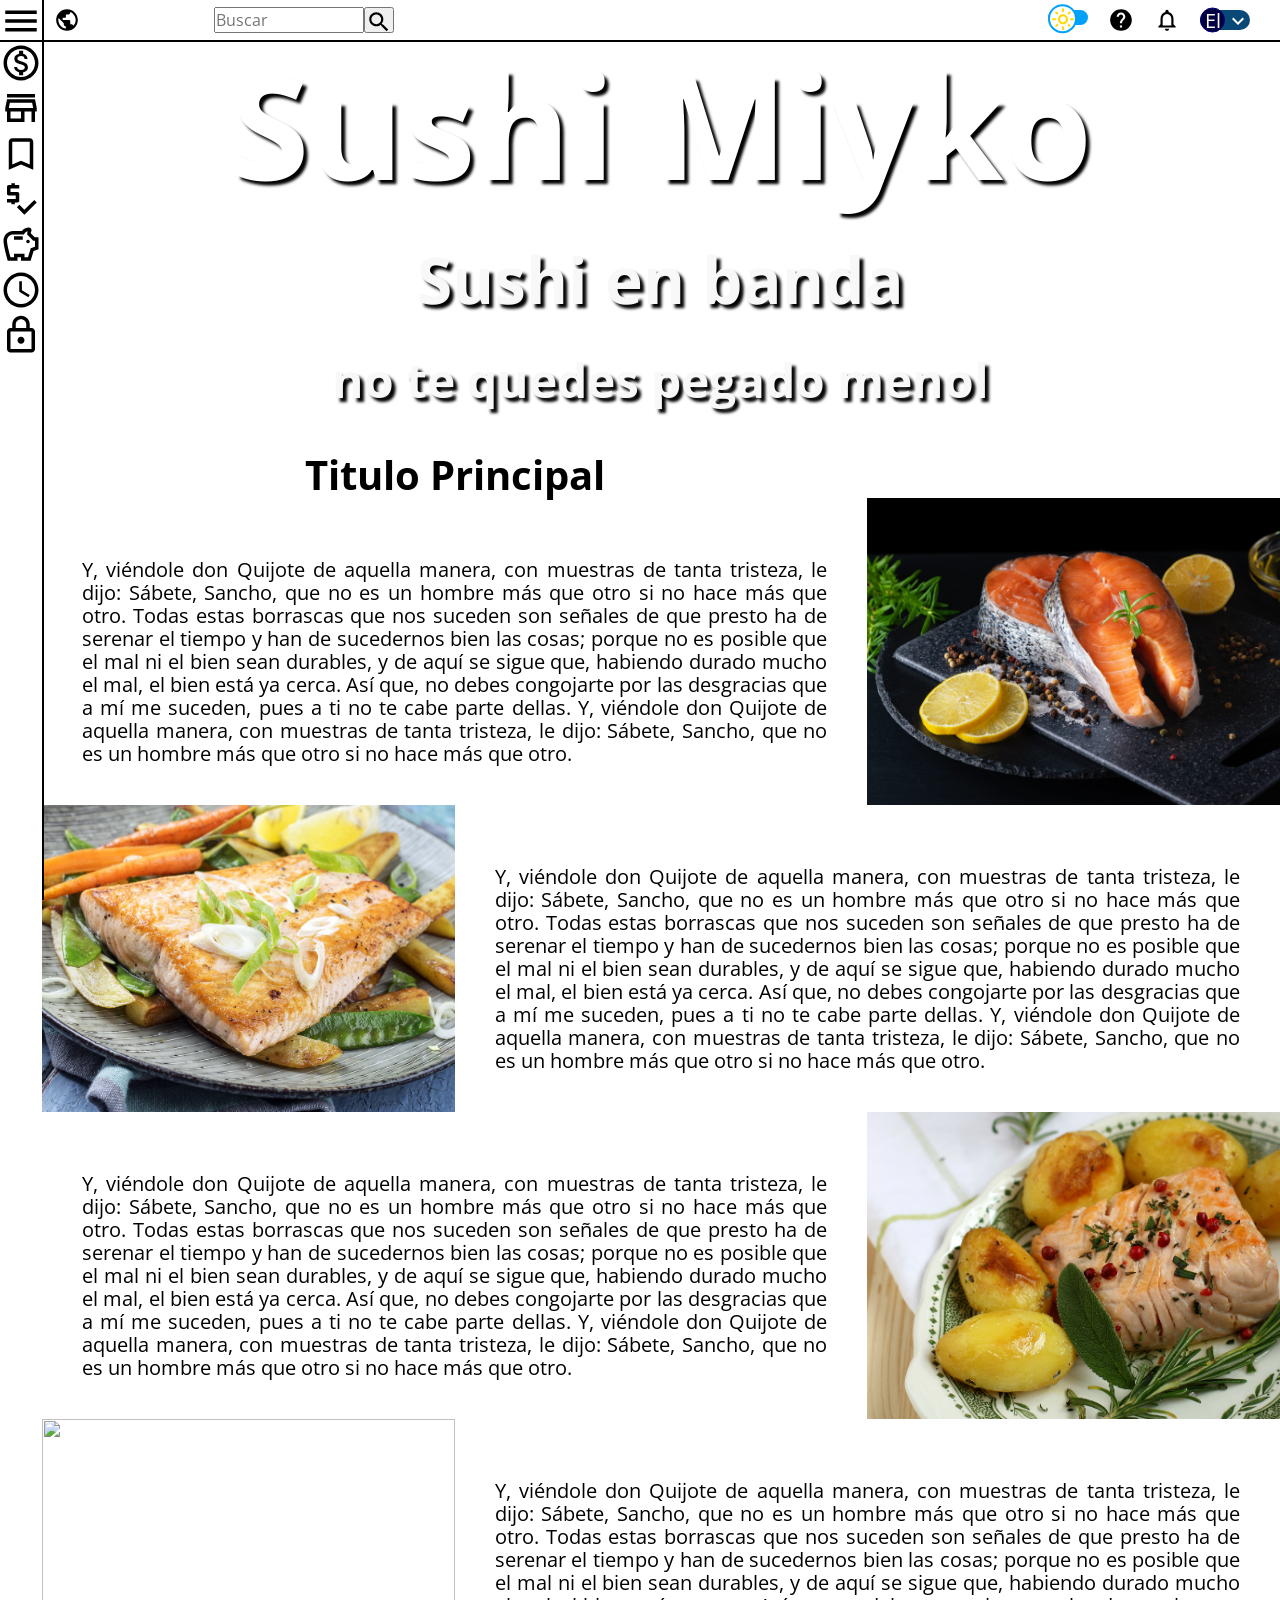
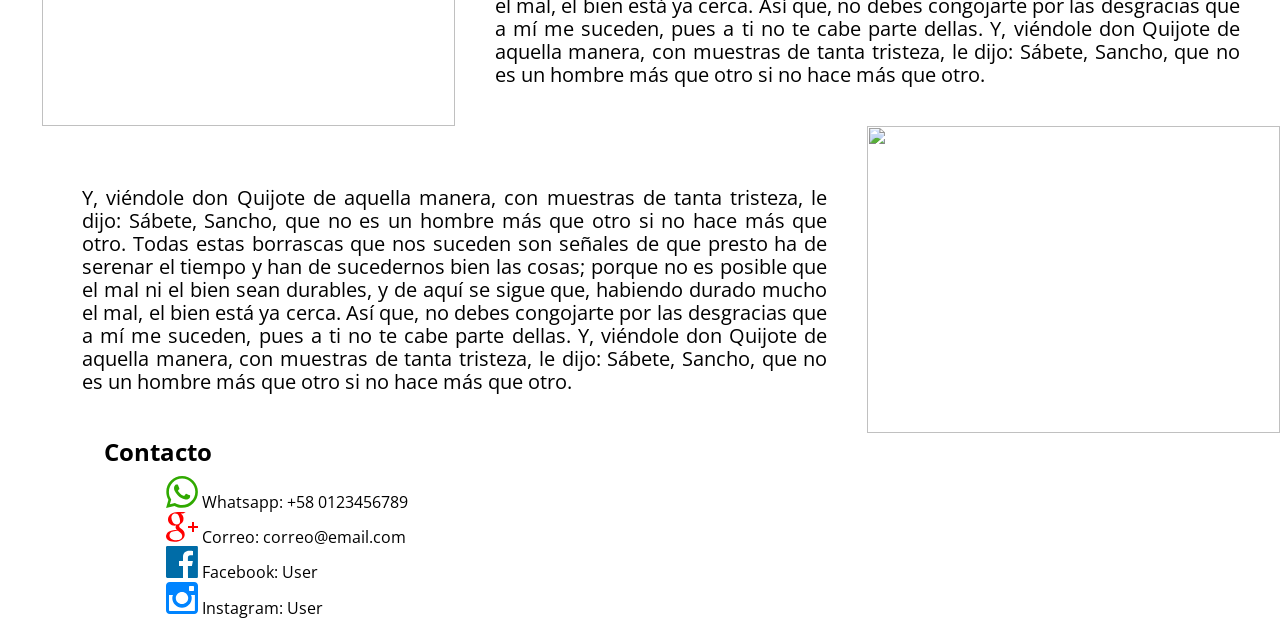
==== commit 9636e710: "boton de top" ====
--- a/a1.html
+++ b/a1.html
@@ -8,7 +8,8 @@
     <title>Punto Promo</title>
     <link rel="shortcut icon" href="css/svg/south_america_black_24dp.svg" type="image/x-icon" />
     <link rel="stylesheet" href="css/main.css" />
-    <link rel="stylesheet" href="https://fonts.google.com/icons?selected=Material%20Icons%20Outlined%3Aaccount_circle%3A" />
+    <link rel="stylesheet"
+        href="https://fonts.google.com/icons?selected=Material%20Icons%20Outlined%3Aaccount_circle%3A" />
 </head>
 
 <body>
@@ -17,18 +18,22 @@
             <!--svg logo-->
             <div class="header-logo">
                 <a href="pagina1.html">
-                    <svg class="svg-color" xmlns="http://www.w3.org/2000/svg" height="24px" viewBox="0 0 24 24" width="24px" fill="currentColor">
-                        <path d="M0 0h24v24H0V0z" fill="none" />
-                        <path d="M12 2C6.48 2 2 6.48 2 12s4.48 10 10 10 10-4.48 10-10S17.52 2 12 2zM4 12c0-.61.08-1.21.21-1.78L8.99 15v1c0 1.1.9 2 2 2v1.93C7.06 19.43 4 16.07 4 12zm13.89 5.4c-.26-.81-1-1.4-1.9-1.4h-1v-3c0-.55-.45-1-1-1h-6v-2h2c.55 0 1-.45 1-1V7h2c1.1 0 2-.9 2-2v-.41C17.92 5.77 20 8.65 20 12c0 2.08-.81 3.98-2.11 5.4z" />
+                    <svg class="svg-color" xmlns="http://www.w3.org/2000/svg" height="24px" viewBox="0 0 24 24"
+                        width="24px" fill="currentColor">
+                        <path d="M0 0h24v24H0V0z" fill="none" />
+                        <path
+                            d="M12 2C6.48 2 2 6.48 2 12s4.48 10 10 10 10-4.48 10-10S17.52 2 12 2zM4 12c0-.61.08-1.21.21-1.78L8.99 15v1c0 1.1.9 2 2 2v1.93C7.06 19.43 4 16.07 4 12zm13.89 5.4c-.26-.81-1-1.4-1.9-1.4h-1v-3c0-.55-.45-1-1-1h-6v-2h2c.55 0 1-.45 1-1V7h2c1.1 0 2-.9 2-2v-.41C17.92 5.77 20 8.65 20 12c0 2.08-.81 3.98-2.11 5.4z" />
                     </svg>
                 </a>
             </div>
             <div class="header-search">
                 <input type="search" placeholder="Buscar" />
                 <button type="submit">
-                    <svg class="svg-search" xmlns="http://www.w3.org/2000/svg" height="24px" viewBox="0 0 24 24" width="24px" fill="currentColor">
-                        <path d="M0 0h24v24H0V0z" fill="none" />
-                        <path d="M15.5 14h-.79l-.28-.27C15.41 12.59 16 11.11 16 9.5 16 5.91 13.09 3 9.5 3S3 5.91 3 9.5 5.91 16 9.5 16c1.61 0 3.09-.59 4.23-1.57l.27.28v.79l5 4.99L20.49 19l-4.99-5zm-6 0C7.01 14 5 11.99 5 9.5S7.01 5 9.5 5 14 7.01 14 9.5 11.99 14 9.5 14z" />
+                    <svg class="svg-search" xmlns="http://www.w3.org/2000/svg" height="24px" viewBox="0 0 24 24"
+                        width="24px" fill="currentColor">
+                        <path d="M0 0h24v24H0V0z" fill="none" />
+                        <path
+                            d="M15.5 14h-.79l-.28-.27C15.41 12.59 16 11.11 16 9.5 16 5.91 13.09 3 9.5 3S3 5.91 3 9.5 5.91 16 9.5 16c1.61 0 3.09-.59 4.23-1.57l.27.28v.79l5 4.99L20.49 19l-4.99-5zm-6 0C7.01 14 5 11.99 5 9.5S7.01 5 9.5 5 14 7.01 14 9.5 11.99 14 9.5 14z" />
                     </svg>
                 </button>
             </div>
@@ -37,16 +42,20 @@
                 <div class="header-switch" id="switch"></div>
                 <!--Ayuda-->
                 <div class="ayuda" id="ayuda">
-                    <svg class="svg-color" xmlns="http://www.w3.org/2000/svg" height="24px" viewBox="0 0 24 24" width="24px" fill="currentColor">
-                        <path d="M0 0h24v24H0V0z" fill="none" />
-                        <path d="M12 2C6.48 2 2 6.48 2 12s4.48 10 10 10 10-4.48 10-10S17.52 2 12 2zm1 17h-2v-2h2v2zm2.07-7.75l-.9.92C13.45 12.9 13 13.5 13 15h-2v-.5c0-1.1.45-2.1 1.17-2.83l1.24-1.26c.37-.36.59-.86.59-1.41 0-1.1-.9-2-2-2s-2 .9-2 2H8c0-2.21 1.79-4 4-4s4 1.79 4 4c0 .88-.36 1.68-.93 2.25z" />
+                    <svg class="svg-color" xmlns="http://www.w3.org/2000/svg" height="24px" viewBox="0 0 24 24"
+                        width="24px" fill="currentColor">
+                        <path d="M0 0h24v24H0V0z" fill="none" />
+                        <path
+                            d="M12 2C6.48 2 2 6.48 2 12s4.48 10 10 10 10-4.48 10-10S17.52 2 12 2zm1 17h-2v-2h2v2zm2.07-7.75l-.9.92C13.45 12.9 13 13.5 13 15h-2v-.5c0-1.1.45-2.1 1.17-2.83l1.24-1.26c.37-.36.59-.86.59-1.41 0-1.1-.9-2-2-2s-2 .9-2 2H8c0-2.21 1.79-4 4-4s4 1.79 4 4c0 .88-.36 1.68-.93 2.25z" />
                     </svg>
                 </div>
                 <!--Notificaciones-->
                 <div class="notificaciones" id="notificaciones">
-                    <svg class="svg-color" xmlns="http://www.w3.org/2000/svg" height="24px" viewBox="0 0 24 24" width="24px" fill="currentColor">
-                        <path d="M0 0h24v24H0V0z" fill="none" />
-                        <path d="M12 22c1.1 0 2-.9 2-2h-4c0 1.1.9 2 2 2zm6-6v-5c0-3.07-1.63-5.64-4.5-6.32V4c0-.83-.67-1.5-1.5-1.5s-1.5.67-1.5 1.5v.68C7.64 5.36 6 7.92 6 11v5l-2 2v1h16v-1l-2-2zm-2 1H8v-6c0-2.48 1.51-4.5 4-4.5s4 2.02 4 4.5v6z" />
+                    <svg class="svg-color" xmlns="http://www.w3.org/2000/svg" height="24px" viewBox="0 0 24 24"
+                        width="24px" fill="currentColor">
+                        <path d="M0 0h24v24H0V0z" fill="none" />
+                        <path
+                            d="M12 22c1.1 0 2-.9 2-2h-4c0 1.1.9 2 2 2zm6-6v-5c0-3.07-1.63-5.64-4.5-6.32V4c0-.83-.67-1.5-1.5-1.5s-1.5.67-1.5 1.5v.68C7.64 5.36 6 7.92 6 11v5l-2 2v1h16v-1l-2-2zm-2 1H8v-6c0-2.48 1.51-4.5 4-4.5s4 2.02 4 4.5v6z" />
                     </svg>
                 </div>
                 <!--desplegable de usuario-->
@@ -55,29 +64,36 @@
                     <div class="header-menu-desplegable">
                         <a href="" class="desplegable-perfil">
                             <!--fill=currentColor sirve para que el color del svg cambie segun el el color del texto del link-->
-                            <svg class="svg-color" xmlns="http://www.w3.org/2000/svg" height="24px" viewBox="0 0 24 24" width="24px" fill="currentColor">
+                            <svg class="svg-color" xmlns="http://www.w3.org/2000/svg" height="24px" viewBox="0 0 24 24"
+                                width="24px" fill="currentColor">
                                 <path d="M0 0h24v24H0V0z" fill="none" />
-                                <path d="M12 2C6.48 2 2 6.48 2 12s4.48 10 10 10 10-4.48 10-10S17.52 2 12 2zM7.07 18.28c.43-.9 3.05-1.78 4.93-1.78s4.51.88 4.93 1.78C15.57 19.36 13.86 20 12 20s-3.57-.64-4.93-1.72zm11.29-1.45c-1.43-1.74-4.9-2.33-6.36-2.33s-4.93.59-6.36 2.33C4.62 15.49 4 13.82 4 12c0-4.41 3.59-8 8-8s8 3.59 8 8c0 1.82-.62 3.49-1.64 4.83zM12 6c-1.94 0-3.5 1.56-3.5 3.5S10.06 13 12 13s3.5-1.56 3.5-3.5S13.94 6 12 6zm0 5c-.83 0-1.5-.67-1.5-1.5S11.17 8 12 8s1.5.67 1.5 1.5S12.83 11 12 11z" />
+                                <path
+                                    d="M12 2C6.48 2 2 6.48 2 12s4.48 10 10 10 10-4.48 10-10S17.52 2 12 2zM7.07 18.28c.43-.9 3.05-1.78 4.93-1.78s4.51.88 4.93 1.78C15.57 19.36 13.86 20 12 20s-3.57-.64-4.93-1.72zm11.29-1.45c-1.43-1.74-4.9-2.33-6.36-2.33s-4.93.59-6.36 2.33C4.62 15.49 4 13.82 4 12c0-4.41 3.59-8 8-8s8 3.59 8 8c0 1.82-.62 3.49-1.64 4.83zM12 6c-1.94 0-3.5 1.56-3.5 3.5S10.06 13 12 13s3.5-1.56 3.5-3.5S13.94 6 12 6zm0 5c-.83 0-1.5-.67-1.5-1.5S11.17 8 12 8s1.5.67 1.5 1.5S12.83 11 12 11z" />
                             </svg>
                             <span>Perfil</span>
                         </a>
                         <!--Suscripcion-->
                         <a href="" class="desplegable-suscripcion">
-                            <svg class="svg-color" xmlns="http://www.w3.org/2000/svg" viewBox="0 0 32 32" width="1.25em" height="1.25em" class="smaller s-mr-05" fill="currentColor">
-                                <path fill-rule="evenodd" clip-rule="evenodd" d="M16 28C22.6274 28 28 22.6274 28 16C28 9.37258 22.6274 4 16 4C9.37258 4 4 9.37258 4 16C4 22.6274 9.37258 28 16 28ZM16 31C24.2843 31 31 24.2843 31 16C31 7.71573 24.2843 1 16 1C7.71573 1 1 7.71573 1 16C1 24.2843 7.71573 31 16 31Z">
+                            <svg class="svg-color" xmlns="http://www.w3.org/2000/svg" viewBox="0 0 32 32" width="1.25em"
+                                height="1.25em" class="smaller s-mr-05" fill="currentColor">
+                                <path fill-rule="evenodd" clip-rule="evenodd"
+                                    d="M16 28C22.6274 28 28 22.6274 28 16C28 9.37258 22.6274 4 16 4C9.37258 4 4 9.37258 4 16C4 22.6274 9.37258 28 16 28ZM16 31C24.2843 31 31 24.2843 31 16C31 7.71573 24.2843 1 16 1C7.71573 1 1 7.71573 1 16C1 24.2843 7.71573 31 16 31Z">
                                 </path>
-                                <path fill-rule="evenodd" clip-rule="evenodd" d="M14.1733 8.41383C14.878 6.83286 17.122 6.83285 17.8267 8.41383L19.2279 11.5572L22.6504 11.9184C24.3717 12.1001 25.0652 14.2343 23.7794 15.3931L21.2228 17.697L21.9369 21.0636C22.296 22.7569 20.4806 24.0759 18.9812 23.2111L16 21.4916L13.0188 23.2111C11.5194 24.0759 9.70395 22.7569 10.0631 21.0636L10.7772 17.697L8.22063 15.3931C6.93481 14.2343 7.62824 12.1001 9.34961 11.9184L12.7721 11.5572L14.1733 8.41383ZM16 11.6843L15.2774 13.3054C14.9867 13.9575 14.3705 14.4051 13.6606 14.4801L11.8955 14.6664L13.214 15.8546C13.7443 16.3325 13.9797 17.0569 13.8315 17.7552L13.4633 19.4915L15.0008 18.6047C15.6192 18.248 16.3808 18.248 16.9992 18.6047L18.5367 19.4915L18.1685 17.7552C18.0203 17.0569 18.2557 16.3325 18.786 15.8546L20.1045 14.6664L18.3394 14.4801C17.6295 14.4051 17.0133 13.9575 16.7226 13.3054L16 11.6843Z">
+                                <path fill-rule="evenodd" clip-rule="evenodd"
+                                    d="M14.1733 8.41383C14.878 6.83286 17.122 6.83285 17.8267 8.41383L19.2279 11.5572L22.6504 11.9184C24.3717 12.1001 25.0652 14.2343 23.7794 15.3931L21.2228 17.697L21.9369 21.0636C22.296 22.7569 20.4806 24.0759 18.9812 23.2111L16 21.4916L13.0188 23.2111C11.5194 24.0759 9.70395 22.7569 10.0631 21.0636L10.7772 17.697L8.22063 15.3931C6.93481 14.2343 7.62824 12.1001 9.34961 11.9184L12.7721 11.5572L14.1733 8.41383ZM16 11.6843L15.2774 13.3054C14.9867 13.9575 14.3705 14.4051 13.6606 14.4801L11.8955 14.6664L13.214 15.8546C13.7443 16.3325 13.9797 17.0569 13.8315 17.7552L13.4633 19.4915L15.0008 18.6047C15.6192 18.248 16.3808 18.248 16.9992 18.6047L18.5367 19.4915L18.1685 17.7552C18.0203 17.0569 18.2557 16.3325 18.786 15.8546L20.1045 14.6664L18.3394 14.4801C17.6295 14.4051 17.0133 13.9575 16.7226 13.3054L16 11.6843Z">
                                 </path>
                             </svg>
                             <span>Suscripcion</span>
                         </a>
                         <a href="" class="desplegable-salir">
-                            <svg class="svg-color" xmlns="http://www.w3.org/2000/svg" enable-background="new 0 0 24 24" height="24px" viewBox="0 0 24 24" width="24px" fill="currentColor">
+                            <svg class="svg-color" xmlns="http://www.w3.org/2000/svg" enable-background="new 0 0 24 24"
+                                height="24px" viewBox="0 0 24 24" width="24px" fill="currentColor">
                                 <g>
                                     <path d="M0,0h24v24H0V0z" fill="none" />
                                 </g>
                                 <g>
-                                    <path d="M17,8l-1.41,1.41L17.17,11H9v2h8.17l-1.58,1.58L17,16l4-4L17,8z M5,5h7V3H5C3.9,3,3,3.9,3,5v14c0,1.1,0.9,2,2,2h7v-2H5V5z" />
+                                    <path
+                                        d="M17,8l-1.41,1.41L17.17,11H9v2h8.17l-1.58,1.58L17,16l4-4L17,8z M5,5h7V3H5C3.9,3,3,3.9,3,5v14c0,1.1,0.9,2,2,2h7v-2H5V5z" />
                                 </g>
                             </svg>
                             <span>Salir</span>
@@ -88,7 +104,8 @@
         </header>
         <aside class="aside">
             <li class="header-menu" id="menu">
-                <svg class="svg-color svg-menu-icon" xmlns="http://www.w3.org/2000/svg" height="24px" viewBox="0 0 24 24" width="24px" fill="currentColor">
+                <svg class="svg-color svg-menu-icon" xmlns="http://www.w3.org/2000/svg" height="24px"
+                    viewBox="0 0 24 24" width="24px" fill="currentColor">
                     <path d="M0 0h24v24H0V0z" fill="none" />
                     <path d="M3 18h18v-2H3v2zm0-5h18v-2H3v2zm0-7v2h18V6H3z" />
                 </svg>
@@ -97,25 +114,30 @@
             <div class="header-line"></div>
             <li class="aside-promo">
                 <a href="pagina2.html">
-                    <svg class="svg-color" xmlns="http://www.w3.org/2000/svg" height="24px" viewBox="0 0 24 24" width="24px" fill="currentColor">
-                        <path d="M0 0h24v24H0V0z" fill="none" />
-                        <path d="M12 2C6.48 2 2 6.48 2 12s4.48 10 10 10 10-4.48 10-10S17.52 2 12 2zm0 18c-4.41 0-8-3.59-8-8s3.59-8 8-8 8 3.59 8 8-3.59 8-8 8zm.31-8.86c-1.77-.45-2.34-.94-2.34-1.67 0-.84.79-1.43 2.1-1.43 1.38 0 1.9.66 1.94 1.64h1.71c-.05-1.34-.87-2.57-2.49-2.97V5H10.9v1.69c-1.51.32-2.72 1.3-2.72 2.81 0 1.79 1.49 2.69 3.66 3.21 1.95.46 2.34 1.15 2.34 1.87 0 .53-.39 1.39-2.1 1.39-1.6 0-2.23-.72-2.32-1.64H8.04c.1 1.7 1.36 2.66 2.86 2.97V19h2.34v-1.67c1.52-.29 2.72-1.16 2.73-2.77-.01-2.2-1.9-2.96-3.66-3.42z" />
+                    <svg class="svg-color" xmlns="http://www.w3.org/2000/svg" height="24px" viewBox="0 0 24 24"
+                        width="24px" fill="currentColor">
+                        <path d="M0 0h24v24H0V0z" fill="none" />
+                        <path
+                            d="M12 2C6.48 2 2 6.48 2 12s4.48 10 10 10 10-4.48 10-10S17.52 2 12 2zm0 18c-4.41 0-8-3.59-8-8s3.59-8 8-8 8 3.59 8 8-3.59 8-8 8zm.31-8.86c-1.77-.45-2.34-.94-2.34-1.67 0-.84.79-1.43 2.1-1.43 1.38 0 1.9.66 1.94 1.64h1.71c-.05-1.34-.87-2.57-2.49-2.97V5H10.9v1.69c-1.51.32-2.72 1.3-2.72 2.81 0 1.79 1.49 2.69 3.66 3.21 1.95.46 2.34 1.15 2.34 1.87 0 .53-.39 1.39-2.1 1.39-1.6 0-2.23-.72-2.32-1.64H8.04c.1 1.7 1.36 2.66 2.86 2.97V19h2.34v-1.67c1.52-.29 2.72-1.16 2.73-2.77-.01-2.2-1.9-2.96-3.66-3.42z" />
                     </svg>
                     <span>Promo</span>
                 </a>
             </li>
             <li class="aside-tienda">
                 <a href="pagina3.html">
-                    <svg class="svg-color" xmlns="http://www.w3.org/2000/svg" height="24px" viewBox="0 0 24 24" width="24px" fill="currentColor">
-                        <path d="M0 0h24v24H0V0z" fill="none" />
-                        <path d="M18.36 9l.6 3H5.04l.6-3h12.72M20 4H4v2h16V4zm0 3H4l-1 5v2h1v6h10v-6h4v6h2v-6h1v-2l-1-5zM6 18v-4h6v4H6z" />
+                    <svg class="svg-color" xmlns="http://www.w3.org/2000/svg" height="24px" viewBox="0 0 24 24"
+                        width="24px" fill="currentColor">
+                        <path d="M0 0h24v24H0V0z" fill="none" />
+                        <path
+                            d="M18.36 9l.6 3H5.04l.6-3h12.72M20 4H4v2h16V4zm0 3H4l-1 5v2h1v6h10v-6h4v6h2v-6h1v-2l-1-5zM6 18v-4h6v4H6z" />
                     </svg>
                     <span>Tiendas</span>
                 </a>
             </li>
             <li class="aside-pediente">
                 <a href="pagina4.html">
-                    <svg class="svg-color" xmlns="http://www.w3.org/2000/svg" height="24px" viewBox="0 0 24 24" width="24px" fill="currentColor">
+                    <svg class="svg-color" xmlns="http://www.w3.org/2000/svg" height="24px" viewBox="0 0 24 24"
+                        width="24px" fill="currentColor">
                         <path d="M0 0h24v24H0V0z" fill="none" />
                         <path d="M17 3H7c-1.1 0-2 .9-2 2v16l7-3 7 3V5c0-1.1-.9-2-2-2zm0 15l-5-2.18L7 18V5h10v13z" />
                     </svg>
@@ -124,13 +146,15 @@
             </li>
             <li class="aside-retiro">
                 <a href="pagina5.html">
-                    <svg class="svg-color" xmlns="http://www.w3.org/2000/svg" enable-background="new 0 0 24 24" height="24px" viewBox="0 0 24 24" width="24px" fill="currentColor">
+                    <svg class="svg-color" xmlns="http://www.w3.org/2000/svg" enable-background="new 0 0 24 24"
+                        height="24px" viewBox="0 0 24 24" width="24px" fill="currentColor">
                         <g>
                             <path d="M0,0h24v24H0V0z" fill="none" />
                         </g>
                         <g>
                             <g>
-                                <path d="M11,13V9c0-0.55-0.45-1-1-1H6V6h5V4H8.5V3h-2v1H5C4.45,4,4,4.45,4,5v4c0,0.55,0.45,1,1,1h4v2H4v2h2.5v1h2v-1H10 C10.55,14,11,13.55,11,13z" />
+                                <path
+                                    d="M11,13V9c0-0.55-0.45-1-1-1H6V6h5V4H8.5V3h-2v1H5C4.45,4,4,4.45,4,5v4c0,0.55,0.45,1,1,1h4v2H4v2h2.5v1h2v-1H10 C10.55,14,11,13.55,11,13z" />
                                 <polygon points="19.59,12.52 13.93,18.17 11.1,15.34 9.69,16.76 13.93,21 21,13.93" />
                             </g>
                         </g>
@@ -140,10 +164,12 @@
             </li>
             <li class="aside-ahorro">
                 <a href="pagina6.html">
-                    <svg class="svg-color" xmlns="http://www.w3.org/2000/svg" enable-background="new 0 0 24 24" height="24px" viewBox="0 0 24 24" width="24px" fill="currentColor">
+                    <svg class="svg-color" xmlns="http://www.w3.org/2000/svg" enable-background="new 0 0 24 24"
+                        height="24px" viewBox="0 0 24 24" width="24px" fill="currentColor">
                         <rect fill="none" height="24" width="24" />
                         <g>
-                            <path d="M15,10c0-0.55,0.45-1,1-1s1,0.45,1,1c0,0.55-0.45,1-1,1S15,10.55,15,10z M8,9h5V7H8V9z M22,7.5v6.97l-2.82,0.94L17.5,21 L12,21v-2h-2v2l-5.5,0C4.5,21,2,12.54,2,9.5S4.46,4,7.5,4l5,0c0.91-1.21,2.36-2,4-2C17.33,2,18,2.67,18,3.5 c0,0.21-0.04,0.4-0.12,0.58c-0.14,0.34-0.26,0.73-0.32,1.15l2.27,2.27H22z M20,9.5h-1L15.5,6c0-0.65,0.09-1.29,0.26-1.91 C14.79,4.34,14,5.06,13.67,6L7.5,6C5.57,6,4,7.57,4,9.5c0,1.88,1.22,6.65,2.01,9.5L8,19v-2h6v2l2.01,0l1.55-5.15L20,13.03V9.5z" />
+                            <path
+                                d="M15,10c0-0.55,0.45-1,1-1s1,0.45,1,1c0,0.55-0.45,1-1,1S15,10.55,15,10z M8,9h5V7H8V9z M22,7.5v6.97l-2.82,0.94L17.5,21 L12,21v-2h-2v2l-5.5,0C4.5,21,2,12.54,2,9.5S4.46,4,7.5,4l5,0c0.91-1.21,2.36-2,4-2C17.33,2,18,2.67,18,3.5 c0,0.21-0.04,0.4-0.12,0.58c-0.14,0.34-0.26,0.73-0.32,1.15l2.27,2.27H22z M20,9.5h-1L15.5,6c0-0.65,0.09-1.29,0.26-1.91 C14.79,4.34,14,5.06,13.67,6L7.5,6C5.57,6,4,7.57,4,9.5c0,1.88,1.22,6.65,2.01,9.5L8,19v-2h6v2l2.01,0l1.55-5.15L20,13.03V9.5z" />
                         </g>
                     </svg>
                     <span>Ahorro</span>
@@ -151,13 +177,15 @@
             </li>
             <li class="aside-historial">
                 <a href="pagina7.html">
-                    <svg class="svg-color" xmlns="http://www.w3.org/2000/svg" enable-background="new 0 0 24 24" height="24px" viewBox="0 0 24 24" width="24px" fill="currentColor">
+                    <svg class="svg-color" xmlns="http://www.w3.org/2000/svg" enable-background="new 0 0 24 24"
+                        height="24px" viewBox="0 0 24 24" width="24px" fill="currentColor">
                         <g>
                             <rect fill="none" height="24" width="24" x="0" />
                         </g>
                         <g>
                             <g>
-                                <path d="M12,2C6.5,2,2,6.5,2,12s4.5,10,10,10s10-4.5,10-10S17.5,2,12,2z M12,20c-4.41,0-8-3.59-8-8s3.59-8,8-8s8,3.59,8,8 S16.41,20,12,20z M12.5,7H11v6l5.2,3.2l0.8-1.3l-4.5-2.7V7z" />
+                                <path
+                                    d="M12,2C6.5,2,2,6.5,2,12s4.5,10,10,10s10-4.5,10-10S17.5,2,12,2z M12,20c-4.41,0-8-3.59-8-8s3.59-8,8-8s8,3.59,8,8 S16.41,20,12,20z M12.5,7H11v6l5.2,3.2l0.8-1.3l-4.5-2.7V7z" />
                             </g>
                         </g>
                     </svg>
@@ -166,12 +194,14 @@
             </li>
             <li class="aside-seguridad">
                 <a href="pagina8.html">
-                    <svg class="svg-color" xmlns="http://www.w3.org/2000/svg" height="24px" viewBox="0 0 24 24" width="24px" fill="currentColor">
+                    <svg class="svg-color" xmlns="http://www.w3.org/2000/svg" height="24px" viewBox="0 0 24 24"
+                        width="24px" fill="currentColor">
                         <g fill="none">
                             <path d="M0 0h24v24H0V0z" />
                             <path d="M0 0h24v24H0V0z" opacity=".87" />
                         </g>
-                        <path d="M18 8h-1V6c0-2.76-2.24-5-5-5S7 3.24 7 6v2H6c-1.1 0-2 .9-2 2v10c0 1.1.9 2 2 2h12c1.1 0 2-.9 2-2V10c0-1.1-.9-2-2-2zM9 6c0-1.66 1.34-3 3-3s3 1.34 3 3v2H9V6zm9 14H6V10h12v10zm-6-3c1.1 0 2-.9 2-2s-.9-2-2-2-2 .9-2 2 .9 2 2 2z" />
+                        <path
+                            d="M18 8h-1V6c0-2.76-2.24-5-5-5S7 3.24 7 6v2H6c-1.1 0-2 .9-2 2v10c0 1.1.9 2 2 2h12c1.1 0 2-.9 2-2V10c0-1.1-.9-2-2-2zM9 6c0-1.66 1.34-3 3-3s3 1.34 3 3v2H9V6zm9 14H6V10h12v10zm-6-3c1.1 0 2-.9 2-2s-.9-2-2-2-2 .9-2 2 .9 2 2 2z" />
                     </svg>
                     <span>Seguridad</span>
                 </a>
@@ -188,9 +218,15 @@
                     <h2>Titulo Principal</h2>
                 </div>
                 <div class="a-parrafo">
-                    <p>Y, viéndole don Quijote de aquella manera, con muestras de tanta tristeza, le dijo: Sábete, Sancho, que no es un hombre más que otro si no hace más que otro. Todas estas borrascas que nos suceden son señales de que presto ha de serenar
-                        el tiempo y han de sucedernos bien las cosas; porque no es posible que el mal ni el bien sean durables, y de aquí se sigue que, habiendo durado mucho el mal, el bien está ya cerca. Así que, no debes congojarte por las desgracias
-                        que a mí me suceden, pues a ti no te cabe parte dellas. Y, viéndole don Quijote de aquella manera, con muestras de tanta tristeza, le dijo: Sábete, Sancho, que no es un hombre más que otro si no hace más que otro.
+                    <p>Y, viéndole don Quijote de aquella manera, con muestras de tanta tristeza, le dijo: Sábete,
+                        Sancho, que no es un hombre más que otro si no hace más que otro. Todas estas borrascas que nos
+                        suceden son señales de que presto ha de serenar
+                        el tiempo y han de sucedernos bien las cosas; porque no es posible que el mal ni el bien sean
+                        durables, y de aquí se sigue que, habiendo durado mucho el mal, el bien está ya cerca. Así que,
+                        no debes congojarte por las desgracias
+                        que a mí me suceden, pues a ti no te cabe parte dellas. Y, viéndole don Quijote de aquella
+                        manera, con muestras de tanta tristeza, le dijo: Sábete, Sancho, que no es un hombre más que
+                        otro si no hace más que otro.
                     </p>
                 </div>
                 <div class="a-imagen">
@@ -200,16 +236,28 @@
                     <img src="css/img/289.jpg" alt="">
                 </div>
                 <div class="a-parrafo">
-                    <p>Y, viéndole don Quijote de aquella manera, con muestras de tanta tristeza, le dijo: Sábete, Sancho, que no es un hombre más que otro si no hace más que otro. Todas estas borrascas que nos suceden son señales de que presto ha de serenar
-                        el tiempo y han de sucedernos bien las cosas; porque no es posible que el mal ni el bien sean durables, y de aquí se sigue que, habiendo durado mucho el mal, el bien está ya cerca. Así que, no debes congojarte por las desgracias
-                        que a mí me suceden, pues a ti no te cabe parte dellas. Y, viéndole don Quijote de aquella manera, con muestras de tanta tristeza, le dijo: Sábete, Sancho, que no es un hombre más que otro si no hace más que otro.
+                    <p>Y, viéndole don Quijote de aquella manera, con muestras de tanta tristeza, le dijo: Sábete,
+                        Sancho, que no es un hombre más que otro si no hace más que otro. Todas estas borrascas que nos
+                        suceden son señales de que presto ha de serenar
+                        el tiempo y han de sucedernos bien las cosas; porque no es posible que el mal ni el bien sean
+                        durables, y de aquí se sigue que, habiendo durado mucho el mal, el bien está ya cerca. Así que,
+                        no debes congojarte por las desgracias
+                        que a mí me suceden, pues a ti no te cabe parte dellas. Y, viéndole don Quijote de aquella
+                        manera, con muestras de tanta tristeza, le dijo: Sábete, Sancho, que no es un hombre más que
+                        otro si no hace más que otro.
                     </p>
                 </div>
 
                 <div class="a-parrafo">
-                    <p>Y, viéndole don Quijote de aquella manera, con muestras de tanta tristeza, le dijo: Sábete, Sancho, que no es un hombre más que otro si no hace más que otro. Todas estas borrascas que nos suceden son señales de que presto ha de serenar
-                        el tiempo y han de sucedernos bien las cosas; porque no es posible que el mal ni el bien sean durables, y de aquí se sigue que, habiendo durado mucho el mal, el bien está ya cerca. Así que, no debes congojarte por las desgracias
-                        que a mí me suceden, pues a ti no te cabe parte dellas. Y, viéndole don Quijote de aquella manera, con muestras de tanta tristeza, le dijo: Sábete, Sancho, que no es un hombre más que otro si no hace más que otro.
+                    <p>Y, viéndole don Quijote de aquella manera, con muestras de tanta tristeza, le dijo: Sábete,
+                        Sancho, que no es un hombre más que otro si no hace más que otro. Todas estas borrascas que nos
+                        suceden son señales de que presto ha de serenar
+                        el tiempo y han de sucedernos bien las cosas; porque no es posible que el mal ni el bien sean
+                        durables, y de aquí se sigue que, habiendo durado mucho el mal, el bien está ya cerca. Así que,
+                        no debes congojarte por las desgracias
+                        que a mí me suceden, pues a ti no te cabe parte dellas. Y, viéndole don Quijote de aquella
+                        manera, con muestras de tanta tristeza, le dijo: Sábete, Sancho, que no es un hombre más que
+                        otro si no hace más que otro.
                     </p>
                 </div>
                 <div class="a-imagen">
@@ -219,27 +267,57 @@
                     <img src="css/img/296.jpg" alt="">
                 </div>
                 <div class="a-parrafo">
-                    <p>Y, viéndole don Quijote de aquella manera, con muestras de tanta tristeza, le dijo: Sábete, Sancho, que no es un hombre más que otro si no hace más que otro. Todas estas borrascas que nos suceden son señales de que presto ha de serenar
-                        el tiempo y han de sucedernos bien las cosas; porque no es posible que el mal ni el bien sean durables, y de aquí se sigue que, habiendo durado mucho el mal, el bien está ya cerca. Así que, no debes congojarte por las desgracias
-                        que a mí me suceden, pues a ti no te cabe parte dellas. Y, viéndole don Quijote de aquella manera, con muestras de tanta tristeza, le dijo: Sábete, Sancho, que no es un hombre más que otro si no hace más que otro.
+                    <p>Y, viéndole don Quijote de aquella manera, con muestras de tanta tristeza, le dijo: Sábete,
+                        Sancho, que no es un hombre más que otro si no hace más que otro. Todas estas borrascas que nos
+                        suceden son señales de que presto ha de serenar
+                        el tiempo y han de sucedernos bien las cosas; porque no es posible que el mal ni el bien sean
+                        durables, y de aquí se sigue que, habiendo durado mucho el mal, el bien está ya cerca. Así que,
+                        no debes congojarte por las desgracias
+                        que a mí me suceden, pues a ti no te cabe parte dellas. Y, viéndole don Quijote de aquella
+                        manera, con muestras de tanta tristeza, le dijo: Sábete, Sancho, que no es un hombre más que
+                        otro si no hace más que otro.
                     </p>
                 </div>
 
                 <div class="a-parrafo">
-                    <p>Y, viéndole don Quijote de aquella manera, con muestras de tanta tristeza, le dijo: Sábete, Sancho, que no es un hombre más que otro si no hace más que otro. Todas estas borrascas que nos suceden son señales de que presto ha de serenar
-                        el tiempo y han de sucedernos bien las cosas; porque no es posible que el mal ni el bien sean durables, y de aquí se sigue que, habiendo durado mucho el mal, el bien está ya cerca. Así que, no debes congojarte por las desgracias
-                        que a mí me suceden, pues a ti no te cabe parte dellas. Y, viéndole don Quijote de aquella manera, con muestras de tanta tristeza, le dijo: Sábete, Sancho, que no es un hombre más que otro si no hace más que otro.
+                    <p>Y, viéndole don Quijote de aquella manera, con muestras de tanta tristeza, le dijo: Sábete,
+                        Sancho, que no es un hombre más que otro si no hace más que otro. Todas estas borrascas que nos
+                        suceden son señales de que presto ha de serenar
+                        el tiempo y han de sucedernos bien las cosas; porque no es posible que el mal ni el bien sean
+                        durables, y de aquí se sigue que, habiendo durado mucho el mal, el bien está ya cerca. Así que,
+                        no debes congojarte por las desgracias
+                        que a mí me suceden, pues a ti no te cabe parte dellas. Y, viéndole don Quijote de aquella
+                        manera, con muestras de tanta tristeza, le dijo: Sábete, Sancho, que no es un hombre más que
+                        otro si no hace más que otro.
                     </p>
                 </div>
                 <div class="a-imagen">
                     <img src="css/img/298.jpg" alt="">
                 </div>
             </article>
+            <footer class="a-footer">
+                <h2>Contacto</h2>
+                <ol>
+                    <li>
+                        <img src="css/svg/social-1_logo-whatsapp.svg" alt="" /><span> Whatsapp: +58
+                            0123456789</span>
+                    </li>
+                    <li>
+                        <img src="css/svg/social-1_logo-google-plus.svg" alt="" /><span> Correo:
+                            correo@email.com</span>
+                    </li>
+                    <li>
+                        <img src="css/svg/social-1_logo-facebook.svg" alt="" /><span> Facebook: User</span>
+                    </li>
+                    <li>
+                        <img src="css/svg/social-1_logo-instagram.svg" alt="" /><span> Instagram: User</span>
+                    </li>
+                </ol>
+            </footer>
             <div onclick="topFunction()" id="myBtn" title="Go to top"><span>➤</span></div>
             <div class="opacar"></div>
         </main>
     </div>
 </body>
 <script src="js/pagina.js"></script>
-
 </html>
--- a/css/main.css
+++ b/css/main.css
@@ -932,7 +932,7 @@
   -ms-grid-columns: subgrid;
       grid-template-columns: subgrid;
   background: #ffcc00;
-  background: url(img/290.jpg);
+  background: url(css/img/290.jpg);
   -ms-grid-column: 1;
   -ms-grid-column-span: 12;
   grid-column: 1 / span 12;
@@ -1024,6 +1024,10 @@
      object-fit: cover;
   height: 100%;
   width: 100%;
+}
+
+.a .a-footer {
+  grid-column: span 12;
 }
 
 #myBtn {
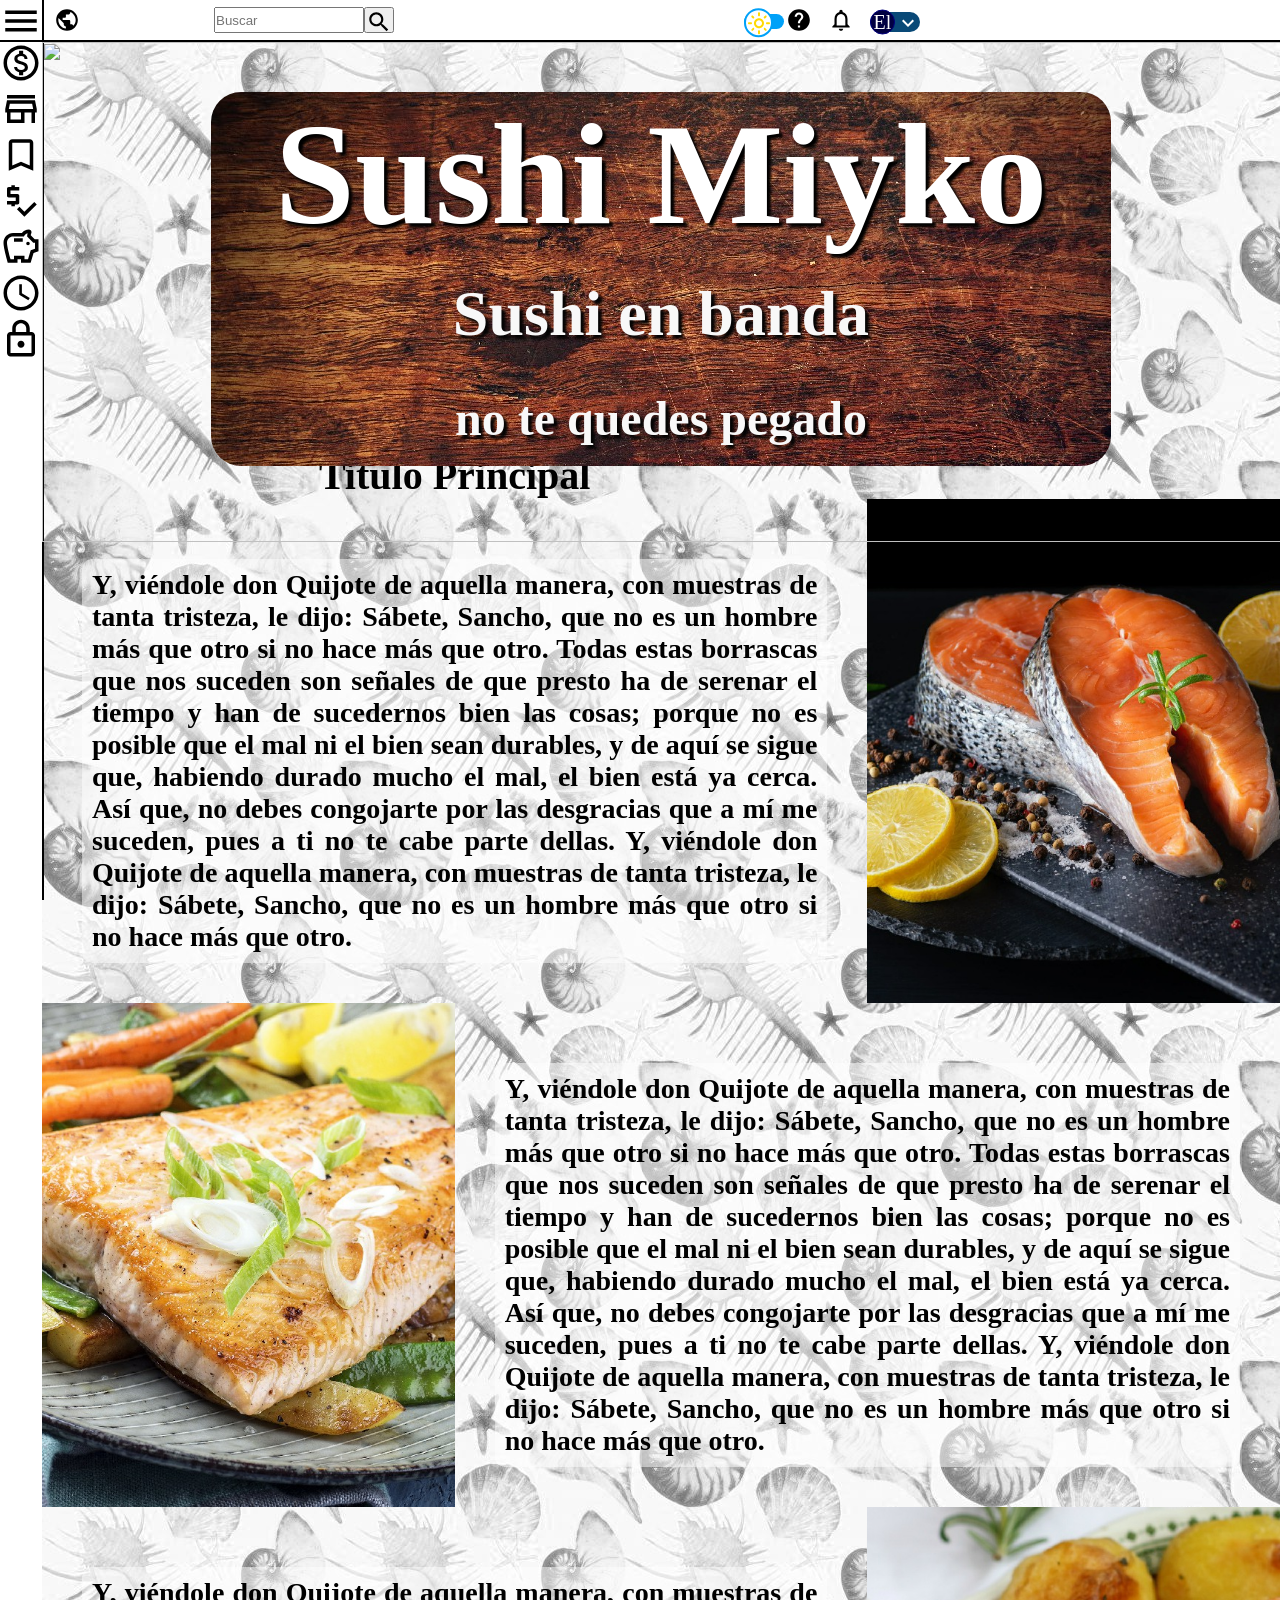
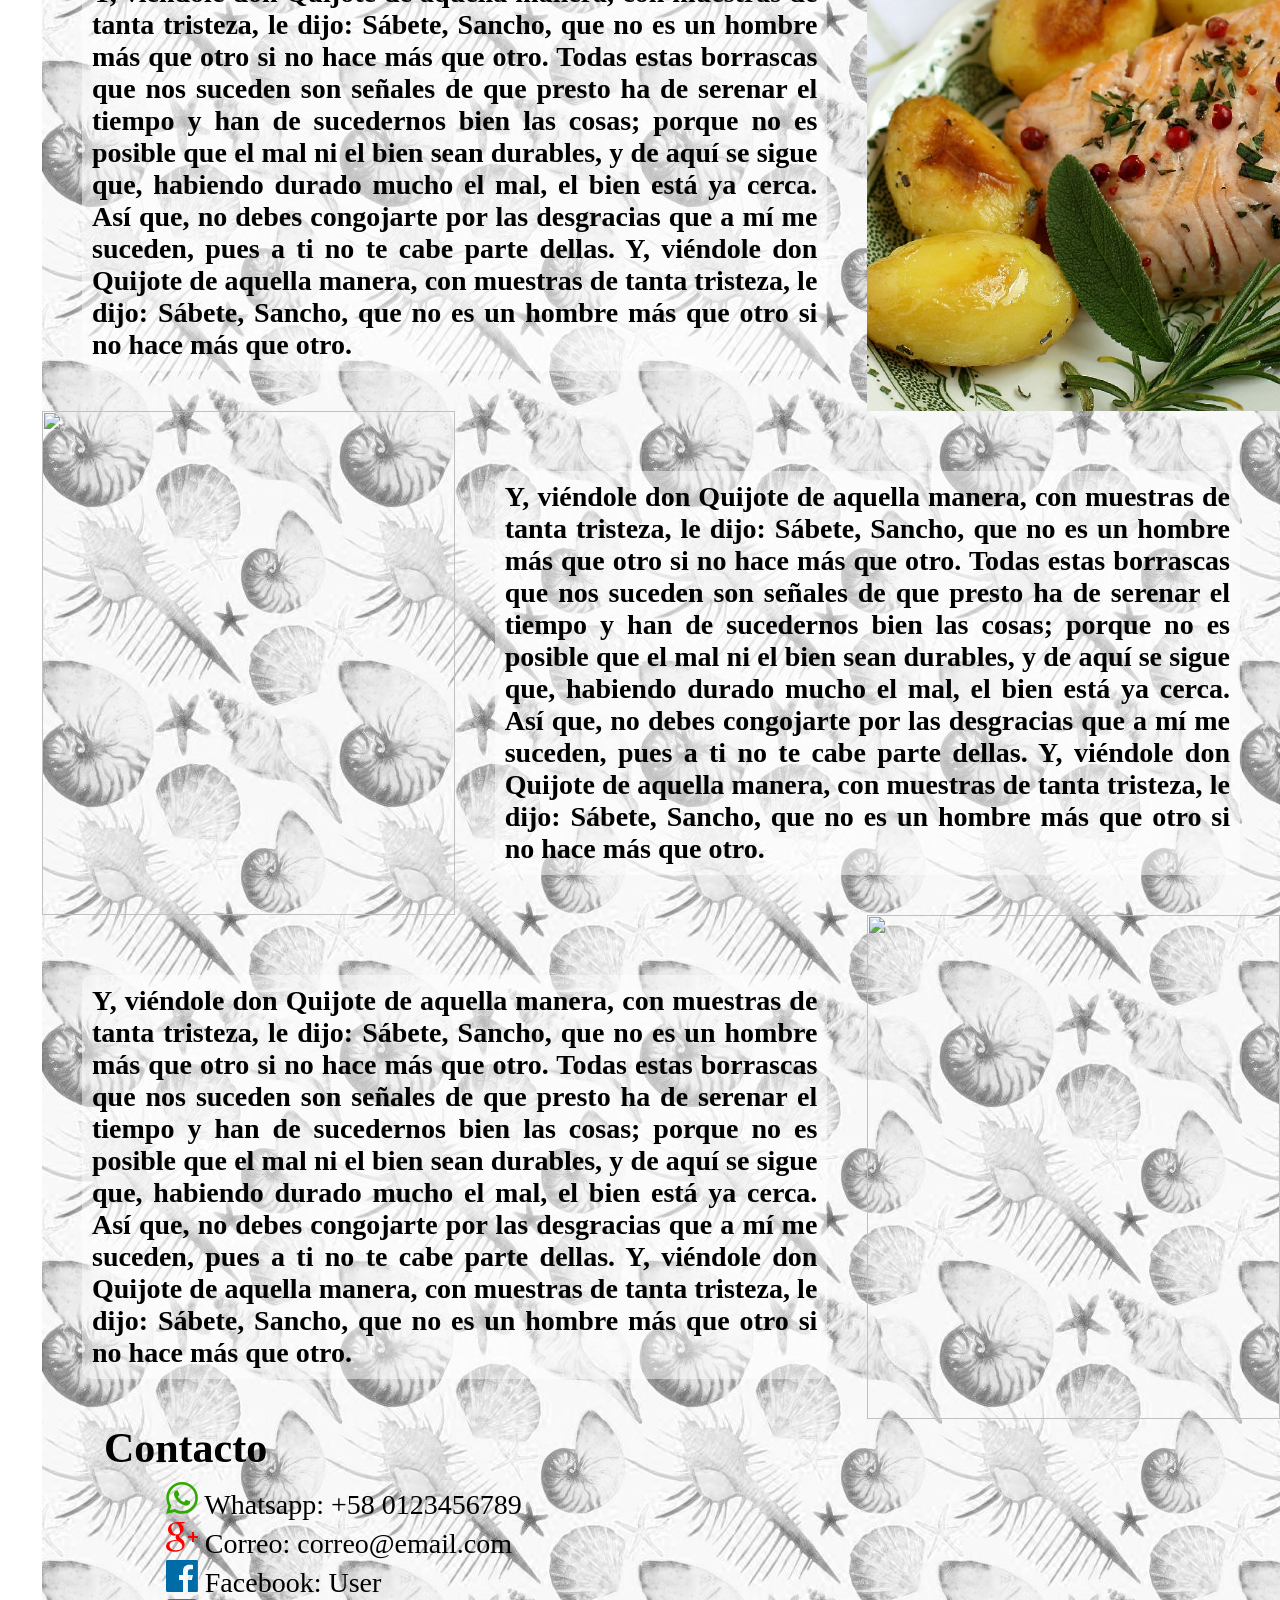
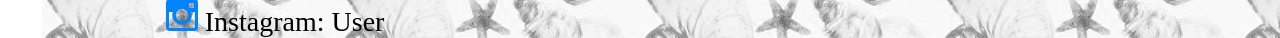
==== commit 58c85c09: "cambio en menu html" ====
--- a/a1.html
+++ b/a1.html
@@ -8,8 +8,6 @@
     <title>Punto Promo</title>
     <link rel="shortcut icon" href="css/svg/south_america_black_24dp.svg" type="image/x-icon" />
     <link rel="stylesheet" href="css/main.css" />
-    <link rel="stylesheet"
-        href="https://fonts.google.com/icons?selected=Material%20Icons%20Outlined%3Aaccount_circle%3A" />
 </head>
 
 <body>
@@ -37,68 +35,66 @@
                     </svg>
                 </button>
             </div>
-            <div class="header-end">
-                <!--Mode Oscuro-->
-                <div class="header-switch" id="switch"></div>
-                <!--Ayuda-->
-                <div class="ayuda" id="ayuda">
-                    <svg class="svg-color" xmlns="http://www.w3.org/2000/svg" height="24px" viewBox="0 0 24 24"
-                        width="24px" fill="currentColor">
-                        <path d="M0 0h24v24H0V0z" fill="none" />
-                        <path
-                            d="M12 2C6.48 2 2 6.48 2 12s4.48 10 10 10 10-4.48 10-10S17.52 2 12 2zm1 17h-2v-2h2v2zm2.07-7.75l-.9.92C13.45 12.9 13 13.5 13 15h-2v-.5c0-1.1.45-2.1 1.17-2.83l1.24-1.26c.37-.36.59-.86.59-1.41 0-1.1-.9-2-2-2s-2 .9-2 2H8c0-2.21 1.79-4 4-4s4 1.79 4 4c0 .88-.36 1.68-.93 2.25z" />
-                    </svg>
-                </div>
-                <!--Notificaciones-->
-                <div class="notificaciones" id="notificaciones">
-                    <svg class="svg-color" xmlns="http://www.w3.org/2000/svg" height="24px" viewBox="0 0 24 24"
-                        width="24px" fill="currentColor">
-                        <path d="M0 0h24v24H0V0z" fill="none" />
-                        <path
-                            d="M12 22c1.1 0 2-.9 2-2h-4c0 1.1.9 2 2 2zm6-6v-5c0-3.07-1.63-5.64-4.5-6.32V4c0-.83-.67-1.5-1.5-1.5s-1.5.67-1.5 1.5v.68C7.64 5.36 6 7.92 6 11v5l-2 2v1h16v-1l-2-2zm-2 1H8v-6c0-2.48 1.51-4.5 4-4.5s4 2.02 4 4.5v6z" />
-                    </svg>
-                </div>
-                <!--desplegable de usuario-->
-                <div class="perfil" id="perfil">
-                    <!--Perfil-->
-                    <div class="header-menu-desplegable">
-                        <a href="" class="desplegable-perfil">
-                            <!--fill=currentColor sirve para que el color del svg cambie segun el el color del texto del link-->
-                            <svg class="svg-color" xmlns="http://www.w3.org/2000/svg" height="24px" viewBox="0 0 24 24"
-                                width="24px" fill="currentColor">
-                                <path d="M0 0h24v24H0V0z" fill="none" />
+            <!--Mode Oscuro-->
+            <div class="header-switch" id="switch"></div>
+            <!--Ayuda-->
+            <div class="ayuda" id="ayuda">
+                <svg class="svg-color" xmlns="http://www.w3.org/2000/svg" height="24px" viewBox="0 0 24 24" width="24px"
+                    fill="currentColor">
+                    <path d="M0 0h24v24H0V0z" fill="none" />
+                    <path
+                        d="M12 2C6.48 2 2 6.48 2 12s4.48 10 10 10 10-4.48 10-10S17.52 2 12 2zm1 17h-2v-2h2v2zm2.07-7.75l-.9.92C13.45 12.9 13 13.5 13 15h-2v-.5c0-1.1.45-2.1 1.17-2.83l1.24-1.26c.37-.36.59-.86.59-1.41 0-1.1-.9-2-2-2s-2 .9-2 2H8c0-2.21 1.79-4 4-4s4 1.79 4 4c0 .88-.36 1.68-.93 2.25z" />
+                </svg>
+            </div>
+            <!--Notificaciones-->
+            <div class="notificaciones" id="notificaciones">
+                <svg class="svg-color" xmlns="http://www.w3.org/2000/svg" height="24px" viewBox="0 0 24 24" width="24px"
+                    fill="currentColor">
+                    <path d="M0 0h24v24H0V0z" fill="none" />
+                    <path
+                        d="M12 22c1.1 0 2-.9 2-2h-4c0 1.1.9 2 2 2zm6-6v-5c0-3.07-1.63-5.64-4.5-6.32V4c0-.83-.67-1.5-1.5-1.5s-1.5.67-1.5 1.5v.68C7.64 5.36 6 7.92 6 11v5l-2 2v1h16v-1l-2-2zm-2 1H8v-6c0-2.48 1.51-4.5 4-4.5s4 2.02 4 4.5v6z" />
+                </svg>
+            </div>
+            <!--desplegable de usuario-->
+            <div class="perfil" id="perfil">
+                <!--Perfil-->
+                <div class="header-menu-desplegable">
+                    <a href="" class="desplegable-perfil">
+                        <!--fill=currentColor sirve para que el color del svg cambie segun el el color del texto del link-->
+                        <svg class="svg-color" xmlns="http://www.w3.org/2000/svg" height="24px" viewBox="0 0 24 24"
+                            width="24px" fill="currentColor">
+                            <path d="M0 0h24v24H0V0z" fill="none" />
+                            <path
+                                d="M12 2C6.48 2 2 6.48 2 12s4.48 10 10 10 10-4.48 10-10S17.52 2 12 2zM7.07 18.28c.43-.9 3.05-1.78 4.93-1.78s4.51.88 4.93 1.78C15.57 19.36 13.86 20 12 20s-3.57-.64-4.93-1.72zm11.29-1.45c-1.43-1.74-4.9-2.33-6.36-2.33s-4.93.59-6.36 2.33C4.62 15.49 4 13.82 4 12c0-4.41 3.59-8 8-8s8 3.59 8 8c0 1.82-.62 3.49-1.64 4.83zM12 6c-1.94 0-3.5 1.56-3.5 3.5S10.06 13 12 13s3.5-1.56 3.5-3.5S13.94 6 12 6zm0 5c-.83 0-1.5-.67-1.5-1.5S11.17 8 12 8s1.5.67 1.5 1.5S12.83 11 12 11z" />
+                        </svg>
+                        <span>Perfil</span>
+                    </a>
+                    <!--Suscripcion-->
+                    <a href="" class="desplegable-suscripcion">
+                        <svg class="svg-color" xmlns="http://www.w3.org/2000/svg" viewBox="0 0 32 32" width="1.25em"
+                            height="1.25em" class="smaller s-mr-05" fill="currentColor">
+                            <path fill-rule="evenodd" clip-rule="evenodd"
+                                d="M16 28C22.6274 28 28 22.6274 28 16C28 9.37258 22.6274 4 16 4C9.37258 4 4 9.37258 4 16C4 22.6274 9.37258 28 16 28ZM16 31C24.2843 31 31 24.2843 31 16C31 7.71573 24.2843 1 16 1C7.71573 1 1 7.71573 1 16C1 24.2843 7.71573 31 16 31Z">
+                            </path>
+                            <path fill-rule="evenodd" clip-rule="evenodd"
+                                d="M14.1733 8.41383C14.878 6.83286 17.122 6.83285 17.8267 8.41383L19.2279 11.5572L22.6504 11.9184C24.3717 12.1001 25.0652 14.2343 23.7794 15.3931L21.2228 17.697L21.9369 21.0636C22.296 22.7569 20.4806 24.0759 18.9812 23.2111L16 21.4916L13.0188 23.2111C11.5194 24.0759 9.70395 22.7569 10.0631 21.0636L10.7772 17.697L8.22063 15.3931C6.93481 14.2343 7.62824 12.1001 9.34961 11.9184L12.7721 11.5572L14.1733 8.41383ZM16 11.6843L15.2774 13.3054C14.9867 13.9575 14.3705 14.4051 13.6606 14.4801L11.8955 14.6664L13.214 15.8546C13.7443 16.3325 13.9797 17.0569 13.8315 17.7552L13.4633 19.4915L15.0008 18.6047C15.6192 18.248 16.3808 18.248 16.9992 18.6047L18.5367 19.4915L18.1685 17.7552C18.0203 17.0569 18.2557 16.3325 18.786 15.8546L20.1045 14.6664L18.3394 14.4801C17.6295 14.4051 17.0133 13.9575 16.7226 13.3054L16 11.6843Z">
+                            </path>
+                        </svg>
+                        <span>Suscripcion</span>
+                    </a>
+                    <a href="" class="desplegable-salir">
+                        <svg class="svg-color" xmlns="http://www.w3.org/2000/svg" enable-background="new 0 0 24 24"
+                            height="24px" viewBox="0 0 24 24" width="24px" fill="currentColor">
+                            <g>
+                                <path d="M0,0h24v24H0V0z" fill="none" />
+                            </g>
+                            <g>
                                 <path
-                                    d="M12 2C6.48 2 2 6.48 2 12s4.48 10 10 10 10-4.48 10-10S17.52 2 12 2zM7.07 18.28c.43-.9 3.05-1.78 4.93-1.78s4.51.88 4.93 1.78C15.57 19.36 13.86 20 12 20s-3.57-.64-4.93-1.72zm11.29-1.45c-1.43-1.74-4.9-2.33-6.36-2.33s-4.93.59-6.36 2.33C4.62 15.49 4 13.82 4 12c0-4.41 3.59-8 8-8s8 3.59 8 8c0 1.82-.62 3.49-1.64 4.83zM12 6c-1.94 0-3.5 1.56-3.5 3.5S10.06 13 12 13s3.5-1.56 3.5-3.5S13.94 6 12 6zm0 5c-.83 0-1.5-.67-1.5-1.5S11.17 8 12 8s1.5.67 1.5 1.5S12.83 11 12 11z" />
-                            </svg>
-                            <span>Perfil</span>
-                        </a>
-                        <!--Suscripcion-->
-                        <a href="" class="desplegable-suscripcion">
-                            <svg class="svg-color" xmlns="http://www.w3.org/2000/svg" viewBox="0 0 32 32" width="1.25em"
-                                height="1.25em" class="smaller s-mr-05" fill="currentColor">
-                                <path fill-rule="evenodd" clip-rule="evenodd"
-                                    d="M16 28C22.6274 28 28 22.6274 28 16C28 9.37258 22.6274 4 16 4C9.37258 4 4 9.37258 4 16C4 22.6274 9.37258 28 16 28ZM16 31C24.2843 31 31 24.2843 31 16C31 7.71573 24.2843 1 16 1C7.71573 1 1 7.71573 1 16C1 24.2843 7.71573 31 16 31Z">
-                                </path>
-                                <path fill-rule="evenodd" clip-rule="evenodd"
-                                    d="M14.1733 8.41383C14.878 6.83286 17.122 6.83285 17.8267 8.41383L19.2279 11.5572L22.6504 11.9184C24.3717 12.1001 25.0652 14.2343 23.7794 15.3931L21.2228 17.697L21.9369 21.0636C22.296 22.7569 20.4806 24.0759 18.9812 23.2111L16 21.4916L13.0188 23.2111C11.5194 24.0759 9.70395 22.7569 10.0631 21.0636L10.7772 17.697L8.22063 15.3931C6.93481 14.2343 7.62824 12.1001 9.34961 11.9184L12.7721 11.5572L14.1733 8.41383ZM16 11.6843L15.2774 13.3054C14.9867 13.9575 14.3705 14.4051 13.6606 14.4801L11.8955 14.6664L13.214 15.8546C13.7443 16.3325 13.9797 17.0569 13.8315 17.7552L13.4633 19.4915L15.0008 18.6047C15.6192 18.248 16.3808 18.248 16.9992 18.6047L18.5367 19.4915L18.1685 17.7552C18.0203 17.0569 18.2557 16.3325 18.786 15.8546L20.1045 14.6664L18.3394 14.4801C17.6295 14.4051 17.0133 13.9575 16.7226 13.3054L16 11.6843Z">
-                                </path>
-                            </svg>
-                            <span>Suscripcion</span>
-                        </a>
-                        <a href="" class="desplegable-salir">
-                            <svg class="svg-color" xmlns="http://www.w3.org/2000/svg" enable-background="new 0 0 24 24"
-                                height="24px" viewBox="0 0 24 24" width="24px" fill="currentColor">
-                                <g>
-                                    <path d="M0,0h24v24H0V0z" fill="none" />
-                                </g>
-                                <g>
-                                    <path
-                                        d="M17,8l-1.41,1.41L17.17,11H9v2h8.17l-1.58,1.58L17,16l4-4L17,8z M5,5h7V3H5C3.9,3,3,3.9,3,5v14c0,1.1,0.9,2,2,2h7v-2H5V5z" />
-                                </g>
-                            </svg>
-                            <span>Salir</span>
-                        </a>
-                    </div>
+                                    d="M17,8l-1.41,1.41L17.17,11H9v2h8.17l-1.58,1.58L17,16l4-4L17,8z M5,5h7V3H5C3.9,3,3,3.9,3,5v14c0,1.1,0.9,2,2,2h7v-2H5V5z" />
+                            </g>
+                        </svg>
+                        <span>Salir</span>
+                    </a>
                 </div>
             </div>
         </header>
@@ -111,7 +107,6 @@
                 </svg>
                 <span><b>Punto Promo</b></span>
             </li>
-            <div class="header-line"></div>
             <li class="aside-promo">
                 <a href="pagina2.html">
                     <svg class="svg-color" xmlns="http://www.w3.org/2000/svg" height="24px" viewBox="0 0 24 24"
@@ -207,95 +202,110 @@
                 </a>
             </li>
         </aside>
-        <main class="main a">
-            <div class="a-portada">
-                <h1>Sushi Miyko</h1>
-                <h2>Sushi en banda</h2>
-                <h3>no te quedes pegado menol</h3>
-            </div>
-            <article class="a-article">
-                <div class="a-titulo">
+        <main class="main a a1">
+            <div class="a1-portada">
+                <picture>
+                    <img src="css/img/290.jpg" alt="">
+                </picture>
+                <div class="a1-portada-texto">
+                    <h1>Sushi Miyko</h1>
+                    <h2>Sushi en banda</h2>
+                    <h3>no te quedes pegado</h3>
+                </div>
+            </div>
+            <article class="a1-article">
+                <div class="a1-titulo">
                     <h2>Titulo Principal</h2>
                 </div>
-                <div class="a-parrafo">
-                    <p>Y, viéndole don Quijote de aquella manera, con muestras de tanta tristeza, le dijo: Sábete,
-                        Sancho, que no es un hombre más que otro si no hace más que otro. Todas estas borrascas que nos
-                        suceden son señales de que presto ha de serenar
-                        el tiempo y han de sucedernos bien las cosas; porque no es posible que el mal ni el bien sean
-                        durables, y de aquí se sigue que, habiendo durado mucho el mal, el bien está ya cerca. Así que,
-                        no debes congojarte por las desgracias
-                        que a mí me suceden, pues a ti no te cabe parte dellas. Y, viéndole don Quijote de aquella
-                        manera, con muestras de tanta tristeza, le dijo: Sábete, Sancho, que no es un hombre más que
-                        otro si no hace más que otro.
-                    </p>
-                </div>
-                <div class="a-imagen">
-                    <img src="css/img/285.jpg" alt="">
-                </div>
-                <div class="a-imagen">
-                    <img src="css/img/289.jpg" alt="">
-                </div>
-                <div class="a-parrafo">
-                    <p>Y, viéndole don Quijote de aquella manera, con muestras de tanta tristeza, le dijo: Sábete,
-                        Sancho, que no es un hombre más que otro si no hace más que otro. Todas estas borrascas que nos
-                        suceden son señales de que presto ha de serenar
-                        el tiempo y han de sucedernos bien las cosas; porque no es posible que el mal ni el bien sean
-                        durables, y de aquí se sigue que, habiendo durado mucho el mal, el bien está ya cerca. Así que,
-                        no debes congojarte por las desgracias
-                        que a mí me suceden, pues a ti no te cabe parte dellas. Y, viéndole don Quijote de aquella
-                        manera, con muestras de tanta tristeza, le dijo: Sábete, Sancho, que no es un hombre más que
-                        otro si no hace más que otro.
-                    </p>
-                </div>
-
-                <div class="a-parrafo">
-                    <p>Y, viéndole don Quijote de aquella manera, con muestras de tanta tristeza, le dijo: Sábete,
-                        Sancho, que no es un hombre más que otro si no hace más que otro. Todas estas borrascas que nos
-                        suceden son señales de que presto ha de serenar
-                        el tiempo y han de sucedernos bien las cosas; porque no es posible que el mal ni el bien sean
-                        durables, y de aquí se sigue que, habiendo durado mucho el mal, el bien está ya cerca. Así que,
-                        no debes congojarte por las desgracias
-                        que a mí me suceden, pues a ti no te cabe parte dellas. Y, viéndole don Quijote de aquella
-                        manera, con muestras de tanta tristeza, le dijo: Sábete, Sancho, que no es un hombre más que
-                        otro si no hace más que otro.
-                    </p>
-                </div>
-                <div class="a-imagen">
-                    <img src="css/img/291.jpg" alt="">
-                </div>
-                <div class="a-imagen">
-                    <img src="css/img/296.jpg" alt="">
-                </div>
-                <div class="a-parrafo">
-                    <p>Y, viéndole don Quijote de aquella manera, con muestras de tanta tristeza, le dijo: Sábete,
-                        Sancho, que no es un hombre más que otro si no hace más que otro. Todas estas borrascas que nos
-                        suceden son señales de que presto ha de serenar
-                        el tiempo y han de sucedernos bien las cosas; porque no es posible que el mal ni el bien sean
-                        durables, y de aquí se sigue que, habiendo durado mucho el mal, el bien está ya cerca. Así que,
-                        no debes congojarte por las desgracias
-                        que a mí me suceden, pues a ti no te cabe parte dellas. Y, viéndole don Quijote de aquella
-                        manera, con muestras de tanta tristeza, le dijo: Sábete, Sancho, que no es un hombre más que
-                        otro si no hace más que otro.
-                    </p>
-                </div>
-
-                <div class="a-parrafo">
-                    <p>Y, viéndole don Quijote de aquella manera, con muestras de tanta tristeza, le dijo: Sábete,
-                        Sancho, que no es un hombre más que otro si no hace más que otro. Todas estas borrascas que nos
-                        suceden son señales de que presto ha de serenar
-                        el tiempo y han de sucedernos bien las cosas; porque no es posible que el mal ni el bien sean
-                        durables, y de aquí se sigue que, habiendo durado mucho el mal, el bien está ya cerca. Así que,
-                        no debes congojarte por las desgracias
-                        que a mí me suceden, pues a ti no te cabe parte dellas. Y, viéndole don Quijote de aquella
-                        manera, con muestras de tanta tristeza, le dijo: Sábete, Sancho, que no es un hombre más que
-                        otro si no hace más que otro.
-                    </p>
-                </div>
-                <div class="a-imagen">
-                    <img src="css/img/298.jpg" alt="">
+                <div class="a1-parrafo">
+                    <p>Y, viéndole don Quijote de aquella manera, con muestras de tanta tristeza, le dijo: Sábete,
+                        Sancho, que no es un hombre más que otro si no hace más que otro. Todas estas borrascas que nos
+                        suceden son señales de que presto ha de serenar
+                        el tiempo y han de sucedernos bien las cosas; porque no es posible que el mal ni el bien sean
+                        durables, y de aquí se sigue que, habiendo durado mucho el mal, el bien está ya cerca. Así que,
+                        no debes congojarte por las desgracias
+                        que a mí me suceden, pues a ti no te cabe parte dellas. Y, viéndole don Quijote de aquella
+                        manera, con muestras de tanta tristeza, le dijo: Sábete, Sancho, que no es un hombre más que
+                        otro si no hace más que otro.
+                    </p>
+                </div>
+                <div class="a1-imagen">
+                    <picture>
+                        <img src="css/img/285.jpg" alt="">
+                    </picture>
+                </div>
+                <div class="a1-imagen">
+                    <picture>
+                        <img src="css/img/289.jpg" alt="">
+                    </picture>
+                </div>
+                <div class="a1-parrafo">
+                    <p>Y, viéndole don Quijote de aquella manera, con muestras de tanta tristeza, le dijo: Sábete,
+                        Sancho, que no es un hombre más que otro si no hace más que otro. Todas estas borrascas que nos
+                        suceden son señales de que presto ha de serenar
+                        el tiempo y han de sucedernos bien las cosas; porque no es posible que el mal ni el bien sean
+                        durables, y de aquí se sigue que, habiendo durado mucho el mal, el bien está ya cerca. Así que,
+                        no debes congojarte por las desgracias
+                        que a mí me suceden, pues a ti no te cabe parte dellas. Y, viéndole don Quijote de aquella
+                        manera, con muestras de tanta tristeza, le dijo: Sábete, Sancho, que no es un hombre más que
+                        otro si no hace más que otro.
+                    </p>
+                </div>
+
+                <div class="a1-parrafo">
+                    <p>Y, viéndole don Quijote de aquella manera, con muestras de tanta tristeza, le dijo: Sábete,
+                        Sancho, que no es un hombre más que otro si no hace más que otro. Todas estas borrascas que nos
+                        suceden son señales de que presto ha de serenar
+                        el tiempo y han de sucedernos bien las cosas; porque no es posible que el mal ni el bien sean
+                        durables, y de aquí se sigue que, habiendo durado mucho el mal, el bien está ya cerca. Así que,
+                        no debes congojarte por las desgracias
+                        que a mí me suceden, pues a ti no te cabe parte dellas. Y, viéndole don Quijote de aquella
+                        manera, con muestras de tanta tristeza, le dijo: Sábete, Sancho, que no es un hombre más que
+                        otro si no hace más que otro.
+                    </p>
+                </div>
+                <div class="a1-imagen">
+                    <picture>
+                        <img src="css/img/291.jpg" alt="">
+                    </picture>
+                </div>
+                <div class="a1-imagen">
+                    <picture>
+                        <img src="css/img/296.jpg" alt="">
+                    </picture>
+                </div>
+                <div class="a1-parrafo">
+                    <p>Y, viéndole don Quijote de aquella manera, con muestras de tanta tristeza, le dijo: Sábete,
+                        Sancho, que no es un hombre más que otro si no hace más que otro. Todas estas borrascas que nos
+                        suceden son señales de que presto ha de serenar
+                        el tiempo y han de sucedernos bien las cosas; porque no es posible que el mal ni el bien sean
+                        durables, y de aquí se sigue que, habiendo durado mucho el mal, el bien está ya cerca. Así que,
+                        no debes congojarte por las desgracias
+                        que a mí me suceden, pues a ti no te cabe parte dellas. Y, viéndole don Quijote de aquella
+                        manera, con muestras de tanta tristeza, le dijo: Sábete, Sancho, que no es un hombre más que
+                        otro si no hace más que otro.
+                    </p>
+                </div>
+
+                <div class="a1-parrafo">
+                    <p>Y, viéndole don Quijote de aquella manera, con muestras de tanta tristeza, le dijo: Sábete,
+                        Sancho, que no es un hombre más que otro si no hace más que otro. Todas estas borrascas que nos
+                        suceden son señales de que presto ha de serenar
+                        el tiempo y han de sucedernos bien las cosas; porque no es posible que el mal ni el bien sean
+                        durables, y de aquí se sigue que, habiendo durado mucho el mal, el bien está ya cerca. Así que,
+                        no debes congojarte por las desgracias
+                        que a mí me suceden, pues a ti no te cabe parte dellas. Y, viéndole don Quijote de aquella
+                        manera, con muestras de tanta tristeza, le dijo: Sábete, Sancho, que no es un hombre más que
+                        otro si no hace más que otro.
+                    </p>
+                </div>
+                <div class="a1-imagen">
+                    <picture>
+                        <img src="css/img/298.jpg" alt="">
+                    </picture>
                 </div>
             </article>
-            <footer class="a-footer">
+            <footer class="a1-footer">
                 <h2>Contacto</h2>
                 <ol>
                     <li>
@@ -320,4 +330,5 @@
     </div>
 </body>
 <script src="js/pagina.js"></script>
+
 </html>
--- a/css/main.css
+++ b/css/main.css
@@ -1,5 +1,61 @@
-@import url("https://fonts.googleapis.com/css2?family=Open+Sans+Condensed:wght@300&display=swap");
 @import url(import/normalize.css);
+.contenedor-pagina {
+  display: -ms-grid;
+  display: grid;
+  -ms-grid-columns: 42px auto;
+      grid-template-columns: 42px auto;
+  -ms-grid-rows: 42px auto;
+      grid-template-rows: 42px auto;
+}
+
+.contenedor-pagina .main {
+  min-width: 320;
+  -ms-grid-column: 2;
+  -ms-grid-column-span: 1;
+  grid-column: 2 / span 1;
+  -ms-grid-row: 2;
+  -ms-grid-row-span: 1;
+  grid-row: 2 / span 1;
+}
+
+.contenedor-pagina .main .opacar {
+  position: fixed;
+  top: 42px;
+  left: 44px;
+  width: 100%;
+  height: 100%;
+  background: #000000b4;
+  display: none;
+}
+
+body.menu .contenedor-pagina .main .opacar {
+  display: block;
+}
+
+.contenedor-pagina .a {
+  display: -ms-grid;
+  display: grid;
+  -ms-grid-columns: (1fr)[12];
+      grid-template-columns: repeat(12, 1fr);
+}
+
+a {
+  -webkit-text-decoration-line: none;
+          text-decoration-line: none;
+  color: #000;
+}
+
+* {
+  padding: 0;
+  margin: 0;
+  -webkit-box-sizing: border-box;
+          box-sizing: border-box;
+}
+
+html {
+  scroll-behavior: smooth;
+}
+
 .menu nav ol {
   height: 42px;
   display: -ms-grid;
@@ -32,13 +88,13 @@
 .menu nav ol .logo {
   -ms-grid-column: 2;
   -ms-grid-column-span: 1;
-  grid-column: 2/span 1;
+  grid-column: 2 / span 1;
 }
 
 .menu nav ol .inicio {
   -ms-grid-column: 4;
   -ms-grid-column-span: 1;
-  grid-column: 4/span 1;
+  grid-column: 4 / span 1;
 }
 
 @media screen and (max-width: 500px) {
@@ -61,12 +117,12 @@
   .menu nav ol .logo {
     -ms-grid-column: 1;
     -ms-grid-column-span: 1;
-    grid-column: 1/span 1;
+    grid-column: 1 / span 1;
   }
   .menu nav ol .inicio {
     -ms-grid-column: 2;
     -ms-grid-column-span: 1;
-    grid-column: 2/span 1;
+    grid-column: 2 / span 1;
   }
 }
 
@@ -115,7 +171,7 @@
           box-shadow: 0 5px 25px #4286f4a8;
 }
 
-.slider .slide .info h2, .slider .slide .info .a .a-portada h3, .a .a-portada .slider .slide .info h3 {
+.slider .slide .info h2, .slider .slide .info .a1 .a1-portada .a1-portada-texto h3, .a1 .a1-portada .a1-portada-texto .slider .slide .info h3 {
   font-size: 2em;
   font-weight: 800;
 }
@@ -136,7 +192,7 @@
   -webkit-box-pack: justify;
       -ms-flex-pack: justify;
           justify-content: space-between;
-  opacity: 0;
+  opacity: 1;
   -webkit-transition: opacity 0s ease;
   transition: opacity 0s ease;
 }
@@ -144,7 +200,7 @@
 .slider .navigation .prev-btn,
 .slider .navigation .next-btn {
   z-index: 999;
-  font-size: 2em;
+  font-size: 1em;
   color: #222;
   background: rgba(255, 255, 255, 0.8);
   -webkit-box-shadow: 0 5px 25px #4285F4;
@@ -208,7 +264,7 @@
   }
 }
 
-.libro article .media-section h2, .libro article .media-section .a .a-portada h3, .a .a-portada .libro article .media-section h3 {
+.libro article .media-section h2, .libro article .media-section .a1 .a1-portada .a1-portada-texto h3, .a1 .a1-portada .a1-portada-texto .libro article .media-section h3 {
   text-align: center;
   padding: 5px;
 }
@@ -231,7 +287,7 @@
   text-align: justify;
 }
 
-footer h2, footer .a .a-portada h3, .a .a-portada footer h3 {
+footer h2, footer .a1 .a1-portada .a1-portada-texto h3, .a1 .a1-portada .a1-portada-texto footer h3 {
   margin: 5px 0px 10px 5%;
 }
 
@@ -290,8 +346,8 @@
   grid-column: 2 / span 1;
   display: -ms-grid;
   display: grid;
-  -ms-grid-columns: 170px 180px 4fr;
-      grid-template-columns: 170px 180px 4fr;
+  -ms-grid-columns: 170px 180px auto 42px 42px 42px auto;
+      grid-template-columns: 170px 180px auto 42px 42px 42px auto;
   border-bottom: #000000 solid 2px;
   -webkit-box-align: center;
       -ms-flex-align: center;
@@ -315,15 +371,6 @@
   width: 26px;
 }
 
-.header .header-end {
-  display: -webkit-box;
-  display: -ms-flexbox;
-  display: flex;
-  -webkit-box-pack: end;
-      -ms-flex-pack: end;
-          justify-content: end;
-}
-
 .header .header-search {
   margin: 0px 26px 0px 0px;
 }
@@ -339,6 +386,9 @@
 }
 
 .header .header-switch {
+  -ms-grid-column: 4;
+  -ms-grid-column-span: 1;
+  grid-column: 4/ span 1;
   background: #00a1f8;
   border-radius: 50px;
   border: none;
@@ -430,7 +480,7 @@
   margin: 31px 0px 0px -50px;
   background: white;
   height: 110px;
-  width: 120px;
+  width: 150px;
   border: #000000 solid 1px;
   border-radius: 5px;
 }
@@ -445,9 +495,9 @@
 
 .header .perfil .header-menu-desplegable a span {
   padding-top: 5px;
-  font-weight: 550;
   letter-spacing: 1px;
-  font-size: .7em;
+  font-weight: bolder;
+  font-size: 1.25em;
 }
 
 .aside {
@@ -460,8 +510,14 @@
   border-right: #000000 solid 2px;
   -webkit-box-sizing: border-box;
           box-sizing: border-box;
-  height: 100vh;
+  height: 100%;
   position: fixed;
+  background: #ffffff;
+}
+
+.aside .header-menu {
+  height: 42px;
+  border-bottom: #000000  solid 2px;
 }
 
 .aside .header-menu svg {
@@ -472,15 +528,6 @@
 
 .aside .header-menu span {
   display: none;
-}
-
-.aside .header-line {
-  margin-top: -2px;
-  border-top: black solid 2px;
-  -webkit-box-sizing: border-box;
-          box-sizing: border-box;
-  width: 100%;
-  background: #007ffd;
 }
 
 .aside li {
@@ -518,6 +565,7 @@
   margin-left: 42px;
   font-size: 1.25em;
   font-weight: 100;
+  font-weight: bolder;
 }
 
 body.menu .aside li {
@@ -530,53 +578,12 @@
   margin: -42px 0px 0px 42px;
   padding-top: 7.5px;
   font-size: 1.25em;
+  font-weight: bolder;
   position: absolute;
   display: block;
 }
 
-.contenedor-pagina {
-  display: -ms-grid;
-  display: grid;
-  -ms-grid-columns: 42px auto;
-      grid-template-columns: 42px auto;
-  -ms-grid-rows: 42px auto;
-      grid-template-rows: 42px auto;
-}
-
-.opacar {
-  position: fixed;
-  top: 42px;
-  left: 44px;
-  width: 100%;
-  height: 100vh;
-  background: rgba(0, 0, 0, 0.705);
-  display: none;
-}
-
-body.menu .opacar {
-  display: block;
-}
-
-a {
-  -webkit-text-decoration-line: none;
-          text-decoration-line: none;
-  color: #000;
-}
-
-.main {
-  -ms-grid-column: 2;
-  -ms-grid-column-span: 1;
-  grid-column: 2 / span 1;
-  -ms-grid-row: 2;
-  -ms-grid-row-span: 1;
-  grid-row: 2 / span 1;
-  display: -ms-grid;
-  display: grid;
-  -ms-grid-columns: auto 1fr auto;
-      grid-template-columns: auto 1fr auto;
-}
-
-.main .articulos-main {
+.articulos-main {
   -ms-grid-column: 2;
   -ms-grid-column-span: 1;
   grid-column: 2 / span 1;
@@ -591,22 +598,21 @@
       grid-template-rows: masonry;
 }
 
-.main .articulos-main .secciones-main {
-  max-width: 252px;
+.articulos-main .secciones-main {
   margin: 15px 15px 15px 15px;
   border-radius: 10px;
   padding: 5px;
 }
 
-.main .articulos-main .secciones-main a h2, .main .articulos-main .secciones-main a .a .a-portada h3, .a .a-portada .main .articulos-main .secciones-main a h3 {
+.articulos-main .secciones-main a h2, .articulos-main .secciones-main a .a1 .a1-portada .a1-portada-texto h3, .a1 .a1-portada .a1-portada-texto .articulos-main .secciones-main a h3 {
   font-size: 1.25em;
 }
 
-.main .articulos-main .secciones-main div {
+.articulos-main .secciones-main div {
   padding: 10px 0px 10px 0px;
 }
 
-.main .articulos-main .secciones-main div a {
+.articulos-main .secciones-main div a {
   background: #f5f5f5;
   border: #e3e3e3 solid 1px;
   border-radius: 10px;
@@ -619,38 +625,38 @@
   display: inline-block;
 }
 
-.main .articulos-main .secciones-main div a:hover {
+.articulos-main .secciones-main div a:hover {
   -webkit-text-decoration-line: underline;
           text-decoration-line: underline;
   color: #285e8d;
 }
 
-.main .articulos-main .secciones-main i {
+.articulos-main .secciones-main i {
   padding: 2px;
   color: #666;
   display: inline-block;
 }
 
-.main .articulos-main .secciones-main p {
+.articulos-main .secciones-main p {
   text-align: justify;
   font-size: 0.8em;
   padding-bottom: 5px;
 }
 
-.main .articulos-main .secciones-main p button {
+.articulos-main .secciones-main p button {
   display: none;
 }
 
-.main .articulos-main .secciones-main img {
+.articulos-main .secciones-main img {
   width: 200px;
   border-radius: 10px;
 }
 
-.main .articulos-main .torta {
+.articulos-main .torta {
   width: 222px;
 }
 
-.main .articulos-main .torta div {
+.articulos-main .torta div {
   -webkit-box-sizing: border-box;
           box-sizing: border-box;
   position: absolute;
@@ -664,7 +670,7 @@
   border-radius: 10px 10px / 0px 0px 10px 10px;
 }
 
-.main .articulos-main .torta div a {
+.articulos-main .torta div a {
   color: #e3e3e3;
   margin-bottom: 100px;
   border-radius: 0px;
@@ -727,8 +733,8 @@
   transition: transform 2s cubic-bezier(0.07, 0.99, 0.74, -1.13), -webkit-transform 2s cubic-bezier(0.07, 0.99, 0.74, -1.13);
   -webkit-transition-delay: 2s;
           transition-delay: 2s;
-  -webkit-transition: .5s;
-  transition: .5s;
+  -webkit-transition: 0.2s;
+  transition: 0.2s;
   -webkit-transform: scale(1.1);
           transform: scale(1.1);
 }
@@ -753,15 +759,15 @@
   transition: transform 2s cubic-bezier(0.07, 0.99, 0.74, -1.13), -webkit-transform 2s cubic-bezier(0.07, 0.99, 0.74, -1.13);
   -webkit-transition-delay: 2s;
           transition-delay: 2s;
-  -webkit-transition: .5s;
-  transition: .5s;
+  -webkit-transition: 0.2s;
+  transition: 0.2s;
 }
 
 .p2 .p2-contenedor .p2-box .p2-categoria span a {
   color: #e6e6e6;
 }
 
-.p2 .p2-contenedor .p2-box .p2-categoria span a h2, .p2 .p2-contenedor .p2-box .p2-categoria span a .a .a-portada h3, .a .a-portada .p2 .p2-contenedor .p2-box .p2-categoria span a h3 {
+.p2 .p2-contenedor .p2-box .p2-categoria span a h2, .p2 .p2-contenedor .p2-box .p2-categoria span a .a1 .a1-portada .a1-portada-texto h3, .a1 .a1-portada .a1-portada-texto .p2 .p2-contenedor .p2-box .p2-categoria span a h3 {
   padding: 5px;
   font-size: 1em;
   position: relative;
@@ -787,8 +793,8 @@
   transition: transform 2s cubic-bezier(0.07, 0.99, 0.74, -1.13), -webkit-transform 2s cubic-bezier(0.07, 0.99, 0.74, -1.13);
   -webkit-transition-delay: 2s;
           transition-delay: 2s;
-  -webkit-transition: .5s;
-  transition: .5s;
+  -webkit-transition: 0.2s;
+  transition: 0.2s;
   -webkit-transform: scale(1);
           transform: scale(1);
 }
@@ -844,8 +850,8 @@
   transition: transform 2s cubic-bezier(0.07, 0.99, 0.74, -1.13), -webkit-transform 2s cubic-bezier(0.07, 0.99, 0.74, -1.13);
   -webkit-transition-delay: 2s;
           transition-delay: 2s;
-  -webkit-transition: .5s;
-  transition: .5s;
+  -webkit-transition: 0.2s;
+  transition: 0.2s;
   -webkit-transform: scale(1.1);
           transform: scale(1.1);
 }
@@ -870,11 +876,11 @@
   transition: transform 2s cubic-bezier(0.07, 0.99, 0.74, -1.13), -webkit-transform 2s cubic-bezier(0.07, 0.99, 0.74, -1.13);
   -webkit-transition-delay: 2s;
           transition-delay: 2s;
-  -webkit-transition: .5s;
-  transition: .5s;
-}
-
-.p3 .p3-grid .p3-contenedor .p3-box .p3-categoria span h2, .p3 .p3-grid .p3-contenedor .p3-box .p3-categoria span .a .a-portada h3, .a .a-portada .p3 .p3-grid .p3-contenedor .p3-box .p3-categoria span h3 {
+  -webkit-transition: 0.2s;
+  transition: 0.2s;
+}
+
+.p3 .p3-grid .p3-contenedor .p3-box .p3-categoria span h2, .p3 .p3-grid .p3-contenedor .p3-box .p3-categoria span .a1 .a1-portada .a1-portada-texto h3, .a1 .a1-portada .a1-portada-texto .p3 .p3-grid .p3-contenedor .p3-box .p3-categoria span h3 {
   color: #e6e6e6;
   text-transform: capitalize;
   font-size: 1em;
@@ -888,7 +894,7 @@
   text-transform: capitalize;
 }
 
-.p3 .p3-grid .p3-contenedor .p3-box .p3-categoria span a h2, .p3 .p3-grid .p3-contenedor .p3-box .p3-categoria span a .a .a-portada h3, .a .a-portada .p3 .p3-grid .p3-contenedor .p3-box .p3-categoria span a h3 {
+.p3 .p3-grid .p3-contenedor .p3-box .p3-categoria span a h2, .p3 .p3-grid .p3-contenedor .p3-box .p3-categoria span a .a1 .a1-portada .a1-portada-texto h3, .a1 .a1-portada .a1-portada-texto .p3 .p3-grid .p3-contenedor .p3-box .p3-categoria span a h3 {
   text-transform: capitalize;
   font-size: 1em;
   position: relative;
@@ -915,24 +921,19 @@
   transition: transform 2s cubic-bezier(0.07, 0.99, 0.74, -1.13), -webkit-transform 2s cubic-bezier(0.07, 0.99, 0.74, -1.13);
   -webkit-transition-delay: 2s;
           transition-delay: 2s;
-  -webkit-transition: .5s;
-  transition: .5s;
+  -webkit-transition: 0.2s;
+  transition: 0.2s;
   -webkit-transform: scale(1);
           transform: scale(1);
 }
 
-.a {
-  display: -ms-grid;
-  display: grid;
-  -ms-grid-columns: (1fr)[12];
-      grid-template-columns: repeat(12, 1fr);
-}
-
-.a .a-portada {
+.a1 {
+  background: url(img/02.jpg);
+}
+
+.a1 .a1-portada {
   -ms-grid-columns: subgrid;
       grid-template-columns: subgrid;
-  background: #ffcc00;
-  background: url(css/img/290.jpg);
   -ms-grid-column: 1;
   -ms-grid-column-span: 12;
   grid-column: 1 / span 12;
@@ -945,18 +946,45 @@
   height: 400px;
 }
 
-.a .a-portada h1 {
-  text-shadow: 4px 4px 3px #000000;
+.a1 .a1-portada picture {
+  z-index: 1;
+  position: absolute;
+  overflow: hidden;
+  height: 500px;
+  width: 100%;
+}
+
+.a1 .a1-portada picture img {
+  height: 100%;
+  width: 100%;
+  -o-object-fit: cover;
+     object-fit: cover;
+}
+
+.a1 .a1-portada .a1-portada-texto {
+  background: url(img/01.jpg);
+  z-index: 10;
   -ms-grid-column: 1;
   -ms-grid-column-span: 12;
   grid-column: 1 / span 12;
+  width: 900px;
+  margin: auto;
+  border-radius: 30px;
+  margin-top: 50px;
+}
+
+.a1 .a1-portada .a1-portada-texto h1 {
+  z-index: 2;
+  text-shadow: 4px 4px 3px #000000;
   text-align: center;
   font-size: 9em;
   color: #fff;
   margin: 0;
 }
 
-.a .a-portada h2, .a .a-portada h3 {
+.a1 .a1-portada .a1-portada-texto h2, .a1 .a1-portada .a1-portada-texto h3 {
+  padding: 20px;
+  z-index: 2;
   text-shadow: 4px 4px 3px #040404;
   -ms-grid-column: 1;
   -ms-grid-column-span: 12;
@@ -966,11 +994,11 @@
   color: #f8f8f8;
 }
 
-.a .a-portada h3 {
+.a1 .a1-portada .a1-portada-texto h3 {
   font-size: 3em;
 }
 
-.a .a-article {
+.a1 .a1-article {
   -ms-grid-columns: subgrid;
       grid-template-columns: subgrid;
   display: -ms-grid;
@@ -980,7 +1008,7 @@
   grid-column: 1 / span 12;
 }
 
-.a .a-article .a-titulo {
+.a1 .a1-article .a1-titulo {
   -ms-grid-column: 1;
   -ms-grid-column-span: 12;
   grid-column: 1 / span 12;
@@ -990,14 +1018,14 @@
       grid-template-columns: subgrid;
 }
 
-.a .a-article .a-titulo h2, .a .a-article .a-titulo .a-portada h3, .a .a-portada .a-article .a-titulo h3 {
+.a1 .a1-article .a1-titulo h2, .a1 .a1-article .a1-titulo .a1-portada .a1-portada-texto h3, .a1 .a1-portada .a1-portada-texto .a1-article .a1-titulo h3 {
   grid-column: span 8;
   margin: 10px 0px 0px 0px;
   text-align: center;
   font-size: 2.5em;
 }
 
-.a .a-article .a-parrafo {
+.a1 .a1-article .a1-parrafo {
   grid-column: span 8;
   padding: 40px;
   display: -webkit-box;
@@ -1008,39 +1036,149 @@
           align-items: center;
 }
 
-.a .a-article .a-parrafo p {
+.a1 .a1-article .a1-parrafo p {
+  padding: 10px;
+  background: #ffffff80;
+  border-radius: 10px;
+  font-weight: bolder;
   margin: 20px 0px 0px 0px;
   text-align: justify;
-  font-size: 1.25em;
+  font-size: 1.75em;
   vertical-align: 80%;
 }
 
-.a .a-article .a-imagen {
+.a1 .a1-article .a1-imagen {
   grid-column: span 4;
 }
 
-.a .a-article .a-imagen img {
+.a1 .a1-article .a1-imagen picture img {
   -o-object-fit: cover;
      object-fit: cover;
   height: 100%;
   width: 100%;
 }
 
-.a .a-footer {
+.a1 .a1-footer {
   grid-column: span 12;
+  font-size: 1.75em;
+}
+
+.a2 .a2-portada {
+  -ms-grid-columns: subgrid;
+      grid-template-columns: subgrid;
+  -ms-grid-column: 1;
+  -ms-grid-column-span: 12;
+  grid-column: 1 / span 12;
+  background-attachment: fixed;
+  background-repeat: no-repeat;
+  background-size: 100% 100%;
+  background-blend-mode: difference;
+  display: -ms-grid;
+  display: grid;
+  height: 400px;
+}
+
+.a2 .a2-portada picture {
+  z-index: 1;
+  position: absolute;
+  overflow: hidden;
+  height: 400px;
+  width: 100%;
+}
+
+.a2 .a2-portada picture img {
+  height: 100%;
+  width: 100%;
+  -o-object-fit: cover;
+     object-fit: cover;
+}
+
+.a2 .a2-portada .a2-portada-texto {
+  z-index: 10;
+  -ms-grid-column: 1;
+  -ms-grid-column-span: 12;
+  grid-column: 1 / span 12;
+  width: 900px;
+  margin: auto;
+  border-radius: 30px;
+  margin-top: 50px;
+}
+
+.a2 .a2-portada .a2-portada-texto h1 {
+  z-index: 2;
+  text-shadow: 4px 4px 3px #000000;
+  text-align: center;
+  font-size: 8em;
+  color: #fff;
+  margin: 0;
+}
+
+.a2 .a2-portada .a2-portada-texto h2, .a2 .a2-portada .a2-portada-texto .a1 .a1-portada .a1-portada-texto h3, .a1 .a1-portada .a1-portada-texto .a2 .a2-portada .a2-portada-texto h3 {
+  padding: 20px;
+  z-index: 2;
+  text-shadow: 4px 4px 3px #040404;
+  -ms-grid-column: 1;
+  -ms-grid-column-span: 12;
+  grid-column: 1 / span 12;
+  text-align: center;
+  font-size: 4em;
+  color: #f8f8f8;
+}
+
+.a2 .a2-article {
+  grid-column: span 12;
+  display: -ms-grid;
+  display: grid;
+  -ms-grid-columns: subgrid;
+      grid-template-columns: subgrid;
+}
+
+.a2 .a2-article .a2-titulo {
+  grid-column: span 12;
+  display: -ms-grid;
+  display: grid;
+  -ms-grid-columns: subgrid;
+      grid-template-columns: subgrid;
+}
+
+.a2 .a2-article .a2-titulo h2, .a2 .a2-article .a2-titulo .a1 .a1-portada .a1-portada-texto h3, .a1 .a1-portada .a1-portada-texto .a2 .a2-article .a2-titulo h3 {
+  padding: 10px;
+  grid-column: span 8;
+  text-align: center;
+}
+
+.a2 .a2-article .a2-parrafo {
+  grid-column: span 8;
+  display: -webkit-box;
+  display: -ms-flexbox;
+  display: flex;
+  -webkit-box-align: center;
+      -ms-flex-align: center;
+          align-items: center;
+}
+
+.a2 .a2-article .a2-imagen {
+  grid-column: span 4;
+}
+
+.a2 .a2-article .a2-imagen picture img {
+  width: 100%;
+  height: 100%;
+  -o-object-fit: cover;
+     object-fit: cover;
+  max-height: 300px;
 }
 
 #myBtn {
   display: none;
   position: fixed;
-  bottom: 20px;
-  right: 30px;
+  bottom: 30px;
+  right: -15px;
   z-index: 99;
-  font-size: 20px;
+  font-size: 40px;
   border: none;
   outline: none;
-  background-color: #000f80;
-  color: white;
+  color: #000000;
   cursor: pointer;
   padding: 15px;
   border-radius: 4px;
@@ -1049,6 +1187,511 @@
 }
 
 #myBtn:hover {
-  background-color: white;
+  will-change: transform;
+  -webkit-transition-property: -webkit-transform;
+  transition-property: -webkit-transform;
+  transition-property: transform;
+  transition-property: transform, -webkit-transform;
+  -webkit-transition-duration: 2s;
+          transition-duration: 2s;
+  -webkit-transition: -webkit-transform 2s cubic-bezier(0.07, 0.99, 0.74, -1.13);
+  transition: -webkit-transform 2s cubic-bezier(0.07, 0.99, 0.74, -1.13);
+  transition: transform 2s cubic-bezier(0.07, 0.99, 0.74, -1.13);
+  transition: transform 2s cubic-bezier(0.07, 0.99, 0.74, -1.13), -webkit-transform 2s cubic-bezier(0.07, 0.99, 0.74, -1.13);
+  -webkit-transition-delay: 2s;
+          transition-delay: 2s;
+  -webkit-transition: 0.2s;
+  transition: 0.2s;
+  bottom: 70px;
+}
+
+@media screen and (max-width: 800px) {
+  .contenedor-pagina {
+    min-height: 320px;
+    display: -ms-grid;
+    display: grid;
+        grid-template-areas: "header header header"+ "main main main"+ "aside aside aside";
+  }
+  .contenedor-pagina .header {
+    width: 100%;
+    -ms-grid-row: 1;
+    -ms-grid-column: 1;
+    -ms-grid-column-span: 3;
+    grid-area: header;
+    display: -ms-grid;
+    display: grid;
+    -ms-grid-columns: (1fr)[6];
+        grid-template-columns: repeat(6, 1fr);
+    border-bottom: none;
+    border-left: none;
+    -webkit-box-align: center;
+        -ms-flex-align: center;
+            align-items: center;
+    height: 42px;
+    z-index: 999;
+    top: 0;
+    position: fixed;
+    background: #fff;
+  }
+  .contenedor-pagina .header div {
+    height: 26px;
+    margin: 0px 10px 0px 10px;
+  }
+  .contenedor-pagina .header div svg {
+    height: 26px;
+    width: 26px;
+  }
+  .contenedor-pagina .header .header-switch {
+    -ms-grid-column: 3;
+    -ms-grid-column-span: 1;
+    grid-column: 3/ span 1;
+  }
+  .contenedor-pagina .header .header-search {
+    margin: 0px 26px 0px 0px;
+  }
+  .contenedor-pagina .header .header-search input, .contenedor-pagina .header .header-search .login .login-main fieldset a button, .login .login-main fieldset a .contenedor-pagina .header .header-search button {
+    display: none;
+  }
+  .contenedor-pagina .header .header-search button {
+    position: absolute;
+    height: 26px;
+    background: none;
+    border: none;
+  }
+  .contenedor-pagina .header .header-switch {
+    background: #00a1f8;
+    border-radius: 50px;
+    border: none;
+    height: 15px;
+    position: relative;
+    cursor: pointer;
+    display: -webkit-box;
+    display: -ms-flexbox;
+    display: flex;
+    outline: none;
+    -webkit-box-sizing: border-box;
+            box-sizing: border-box;
+    width: 40px;
+    margin: 3px 10px 0px 10px;
+  }
+  .contenedor-pagina .header .header-switch::after {
+    content: "";
+    display: block;
+    width: 25px;
+    height: 25px;
+    position: absolute;
+    border-radius: 50%;
+    -webkit-transform: translate(0%, -20%);
+            transform: translate(0%, -20%);
+    -webkit-transition: 0.3 ease-out all;
+    transition: 0.3 ease-out all;
+    background: #ffffff url(svg/sun.svg) no-repeat 50%;
+    border: #00a1f8 solid 2px;
+  }
+  .contenedor-pagina .header .header-switch.active {
+    background: #094977;
+    -webkit-transform: translate(0%, 0%);
+            transform: translate(0%, 0%);
+  }
+  .contenedor-pagina .header .header-switch.active::after {
+    background: #010041 url(svg/moon.svg) no-repeat 50%;
+    -webkit-transform: translate(45%, -20%);
+            transform: translate(45%, -20%);
+    background-position-x: 4px;
+    border: #094977 solid 2px;
+  }
+  .contenedor-pagina .header .perfil {
+    border-radius: 50px;
+    height: 20px;
+    width: 50px;
+    position: relative;
+    cursor: pointer;
+    display: -webkit-box;
+    display: -ms-flexbox;
+    display: flex;
+    background: #094977 url(svg/expand_more_black_24dp.svg) no-repeat;
+    background-position-x: 26px;
+    background-position-y: -1px;
+    margin: 3px 20px 0px 10px;
+  }
+  .contenedor-pagina .header .perfil::after {
+    content: "El";
+    color: #ffffff;
+    text-align: center;
+    background: #010041;
+    font-size: 20px;
+    display: block;
+    width: 25px;
+    height: 25px;
+    position: absolute;
+    border-radius: 50%;
+    -webkit-transform: translate(0%, -10%);
+            transform: translate(0%, -10%);
+    border-radius: 50px;
+    -webkit-transition: 0.3 ease-out all;
+    transition: 0.3 ease-out all;
+    -webkit-box-sizing: border-box;
+            box-sizing: border-box;
+    border: #02007e solid 1px;
+  }
+  .contenedor-pagina .header .perfil.active .header-menu-desplegable {
+    display: block;
+  }
+  .contenedor-pagina .header .perfil .header-menu-desplegable {
+    display: none;
+    position: absolute;
+    margin: 31px 0px 0px -50px;
+    background: white;
+    height: 110px;
+    width: 150px;
+    border-radius: 5px;
+  }
+  .contenedor-pagina .header .perfil .header-menu-desplegable a {
+    padding: 5px;
+    display: -ms-grid;
+    display: grid;
+    -ms-grid-columns: 1fr 2fr;
+        grid-template-columns: 1fr 2fr;
+  }
+  .contenedor-pagina .header .perfil .header-menu-desplegable a span {
+    padding-top: 5px;
+    letter-spacing: 1px;
+    font-weight: bolder;
+    font-size: 1.25em;
+  }
+  .contenedor-pagina .aside {
+    -ms-grid-row: 3;
+    -ms-grid-column: 1;
+    -ms-grid-column-span: 3;
+    grid-area: aside;
+    border-right: transparent solid 2px;
+    border-top: 0;
+    -webkit-box-sizing: border-box;
+            box-sizing: border-box;
+    height: 42px;
+    width: 100%;
+    display: -ms-grid;
+    display: grid;
+    -ms-grid-columns: (1fr)[7];
+        grid-template-columns: repeat(7, 1fr);
+    position: fixed;
+    bottom: 0px;
+    right: 0px;
+    z-index: 99;
+    background: #ffffff;
+  }
+  .contenedor-pagina .aside .header-menu {
+    display: none;
+  }
+  .contenedor-pagina .aside li a svg {
+    height: 42px;
+    width: 42px;
+  }
+  .contenedor-pagina .aside li a span {
+    display: none;
+  }
+  body.menu .contenedor-pagina .aside {
+    width: 200px;
+    z-index: 999;
+    background: white;
+    will-change: width;
+    -webkit-transition: width 0.5s;
+    transition: width 0.5s;
+  }
+  body.menu .contenedor-pagina .aside .header-menu svg {
+    margin-left: 0px;
+  }
+  body.menu .contenedor-pagina .aside .header-menu span {
+    margin-top: 7.5px;
+    display: block;
+    position: absolute;
+    margin-left: 42px;
+    font-size: 1.25em;
+    font-weight: 100;
+    font-weight: bolder;
+  }
+  body.menu .contenedor-pagina .aside li {
+    display: -webkit-box;
+    display: -ms-flexbox;
+    display: flex;
+  }
+  body.menu .contenedor-pagina .aside li a span {
+    margin: -42px 0px 0px 42px;
+    padding-top: 7.5px;
+    font-size: 1.25em;
+    font-weight: bolder;
+    position: absolute;
+    display: block;
+  }
+  .contenedor-pagina .main {
+    -ms-grid-row: 2;
+    -ms-grid-column: 1;
+    -ms-grid-column-span: 3;
+    grid-area: main;
+  }
+  .contenedor-pagina .main #myBtn {
+    display: none;
+    position: fixed;
+    bottom: 60px;
+    right: -18px;
+  }
+  .contenedor-pagina .p3 {
+    display: -ms-grid;
+    display: grid;
+    -ms-grid-columns: (252px)[auto-fill];
+        grid-template-columns: repeat(auto-fill, 252px);
+    grid-auto-rows: 252px;
+    -webkit-box-pack: space-evenly;
+        -ms-flex-pack: space-evenly;
+            justify-content: space-evenly;
+  }
+  .contenedor-pagina .p3 .p3-grid {
+    width: 252px;
+    margin: 12px;
+  }
+  .contenedor-pagina .p3 .p3-grid .p3-contenedor {
+    border-radius: 5px;
+    border: 5px solid #242424;
+    width: 236px;
+    background: linear-gradient(145deg, #ffffff, #e6e6e6);
+    -webkit-box-shadow: 5px 5px 4px #666666, -5px -5px 4px #ffffff;
+            box-shadow: 5px 5px 4px #666666, -5px -5px 4px #ffffff;
+    display: inline-block;
+    overflow: hidden;
+  }
+  .contenedor-pagina .p3 .p3-grid .p3-contenedor .p3-box {
+    overflow: hidden;
+    width: 236px;
+    height: 236px;
+  }
+  .contenedor-pagina .p3 .p3-grid .p3-contenedor .p3-box picture img {
+    width: 100%;
+    height: 100%;
+    -o-object-fit: fill;
+       object-fit: fill;
+    will-change: transform;
+    -webkit-transition-property: -webkit-transform;
+    transition-property: -webkit-transform;
+    transition-property: transform;
+    transition-property: transform, -webkit-transform;
+    -webkit-transition-duration: 2s;
+            transition-duration: 2s;
+    -webkit-transition: -webkit-transform 2s cubic-bezier(0.07, 0.99, 0.74, -1.13);
+    transition: -webkit-transform 2s cubic-bezier(0.07, 0.99, 0.74, -1.13);
+    transition: transform 2s cubic-bezier(0.07, 0.99, 0.74, -1.13);
+    transition: transform 2s cubic-bezier(0.07, 0.99, 0.74, -1.13), -webkit-transform 2s cubic-bezier(0.07, 0.99, 0.74, -1.13);
+    -webkit-transition-delay: 2s;
+            transition-delay: 2s;
+    -webkit-transition: 0.2s;
+    transition: 0.2s;
+    -webkit-transform: scale(1.1);
+            transform: scale(1.1);
+  }
+  .contenedor-pagina .p3 .p3-grid .p3-contenedor .p3-box .p3-categoria {
+    background: #000000cc;
+    width: 236px;
+    height: 70px;
+    text-align: center;
+    -webkit-transform: translate(-2%, -33%);
+            transform: translate(-2%, -33%);
+    will-change: transform;
+    -webkit-transition-property: -webkit-transform;
+    transition-property: -webkit-transform;
+    transition-property: transform;
+    transition-property: transform, -webkit-transform;
+    -webkit-transition-duration: 2s;
+            transition-duration: 2s;
+    -webkit-transition: -webkit-transform 2s cubic-bezier(0.07, 0.99, 0.74, -1.13);
+    transition: -webkit-transform 2s cubic-bezier(0.07, 0.99, 0.74, -1.13);
+    transition: transform 2s cubic-bezier(0.07, 0.99, 0.74, -1.13);
+    transition: transform 2s cubic-bezier(0.07, 0.99, 0.74, -1.13), -webkit-transform 2s cubic-bezier(0.07, 0.99, 0.74, -1.13);
+    -webkit-transition-delay: 2s;
+            transition-delay: 2s;
+    -webkit-transition: 0.2s;
+    transition: 0.2s;
+  }
+  .contenedor-pagina .p3 .p3-grid .p3-contenedor .p3-box .p3-categoria {
+    -webkit-transform: translate(-2%, -90%);
+            transform: translate(-2%, -90%);
+  }
+  .contenedor-pagina .p3 .p3-grid .p3-contenedor .p3-box .p3-imagen img {
+    will-change: transform;
+    -webkit-transform: scale(1);
+            transform: scale(1);
+  }
+  .contenedor-pagina .opacar {
+    display: none;
+  }
+  .contenedor-pagina .a {
+    display: -ms-grid;
+    display: grid;
+    -ms-grid-columns: (1fr)[12];
+        grid-template-columns: repeat(12, 1fr);
+  }
+}
+
+/*los "#" son para los id y los "." para los class*/
+* {
+  margin: 0;
+  padding: 0;
+  -webkit-box-sizing: border-box;
+          box-sizing: border-box;
+}
+
+html {
+  scroll-behavior: smooth;
+}
+
+html body {
+  position: -webkit-sticky;
+  position: sticky;
+  top: 0px;
+}
+
+html body header {
+  top: -5px;
+}
+
+html body header .menu {
+  background: #1d2f3d;
+  position: -webkit-sticky;
+  position: sticky;
+  top: 0;
+}
+
+html body header .menu div {
+  width: 90%;
+  margin: auto;
+  height: 5%;
+  /*ponerlos en horizontal*/
+  display: -webkit-box;
+  display: -ms-flexbox;
+  display: flex;
+  -webkit-box-pack: justify;
+      -ms-flex-pack: justify;
+          justify-content: space-between;
+}
+
+html body header .menu div a {
+  text-decoration: none;
+  outline: none;
+  color: #ffcd48;
+  display: inline-block;
+  padding: 20px;
+  width: 100%;
+  text-align: center;
+  -webkit-transition: 0.3 ease-out all;
+  transition: 0.3 ease-out all;
+}
+
+html body header .menu div a:hover {
+  background: #ffcd48;
+  color: #1d2f3d;
+  text-decoration: none;
+}
+
+html body .imagen img {
+  max-height: 510px;
+  width: 100%;
+  height: 100%;
+  -o-object-fit: cover;
+     object-fit: cover;
+  margin-bottom: -5px;
+}
+
+/*los cambios que van a pasar*/
+#box {
+  min-width: 500px;
+  display: -ms-grid;
+  display: grid;
+  -ms-grid-columns: (252px)[auto-fill];
+      grid-template-columns: repeat(auto-fill, 252px);
+  -webkit-box-pack: space-evenly;
+      -ms-flex-pack: space-evenly;
+          justify-content: space-evenly;
+  margin: 12px 0px 0px 12px;
+}
+
+#box .box-outside {
+  width: 236px;
+  height: 300px;
+  display: inline-block;
+}
+
+#box .box-outside .box-inside {
+  -webkit-box-sizing: border-box;
+          box-sizing: border-box;
+  border: #040404 solid 5px;
+  width: 224px;
+  height: 290px;
+  overflow: hidden;
+  border-radius: 20px;
+}
+
+#box .box-outside .box-inside .box-contenedor picture img {
+  width: 224px;
+  height: 285px;
+  -o-object-fit: cover;
+     object-fit: cover;
+}
+
+.footer {
+  color: #fff;
+  top: -5px;
+}
+
+.footer .imagen a img {
+  max-height: 510px;
+  width: 100%;
+  height: 100%;
+  -o-object-fit: cover;
+     object-fit: cover;
+  margin-bottom: -5px;
+}
+
+.footer .menu {
+  background: #1d2f3d;
+  position: -webkit-sticky;
+  position: sticky;
+  top: 0;
+}
+
+.footer .menu div {
+  width: 90%;
+  margin: auto;
+  height: 5%;
+  /*ponerlos en horizontal*/
+  display: -webkit-box;
+  display: -ms-flexbox;
+  display: flex;
+  -webkit-box-pack: justify;
+      -ms-flex-pack: justify;
+          justify-content: space-between;
+}
+
+.footer .menu div a {
+  text-decoration: none;
+  outline: none;
+  color: #ffcd48;
+  display: inline-block;
+  padding: 20px;
+  width: 100%;
+  text-align: center;
+  -webkit-transition: 0.3 ease-out all;
+  transition: 0.3 ease-out all;
+}
+
+.footer .menu div a:hover {
+  background: #ffcd48;
+  color: #1d2f3d;
+  text-decoration: none;
+}
+
+.footer #menu-footer {
+  position: -webkit-sticky;
+  position: sticky;
+  bottom: 0;
 }
 /*# sourceMappingURL=main.css.map */
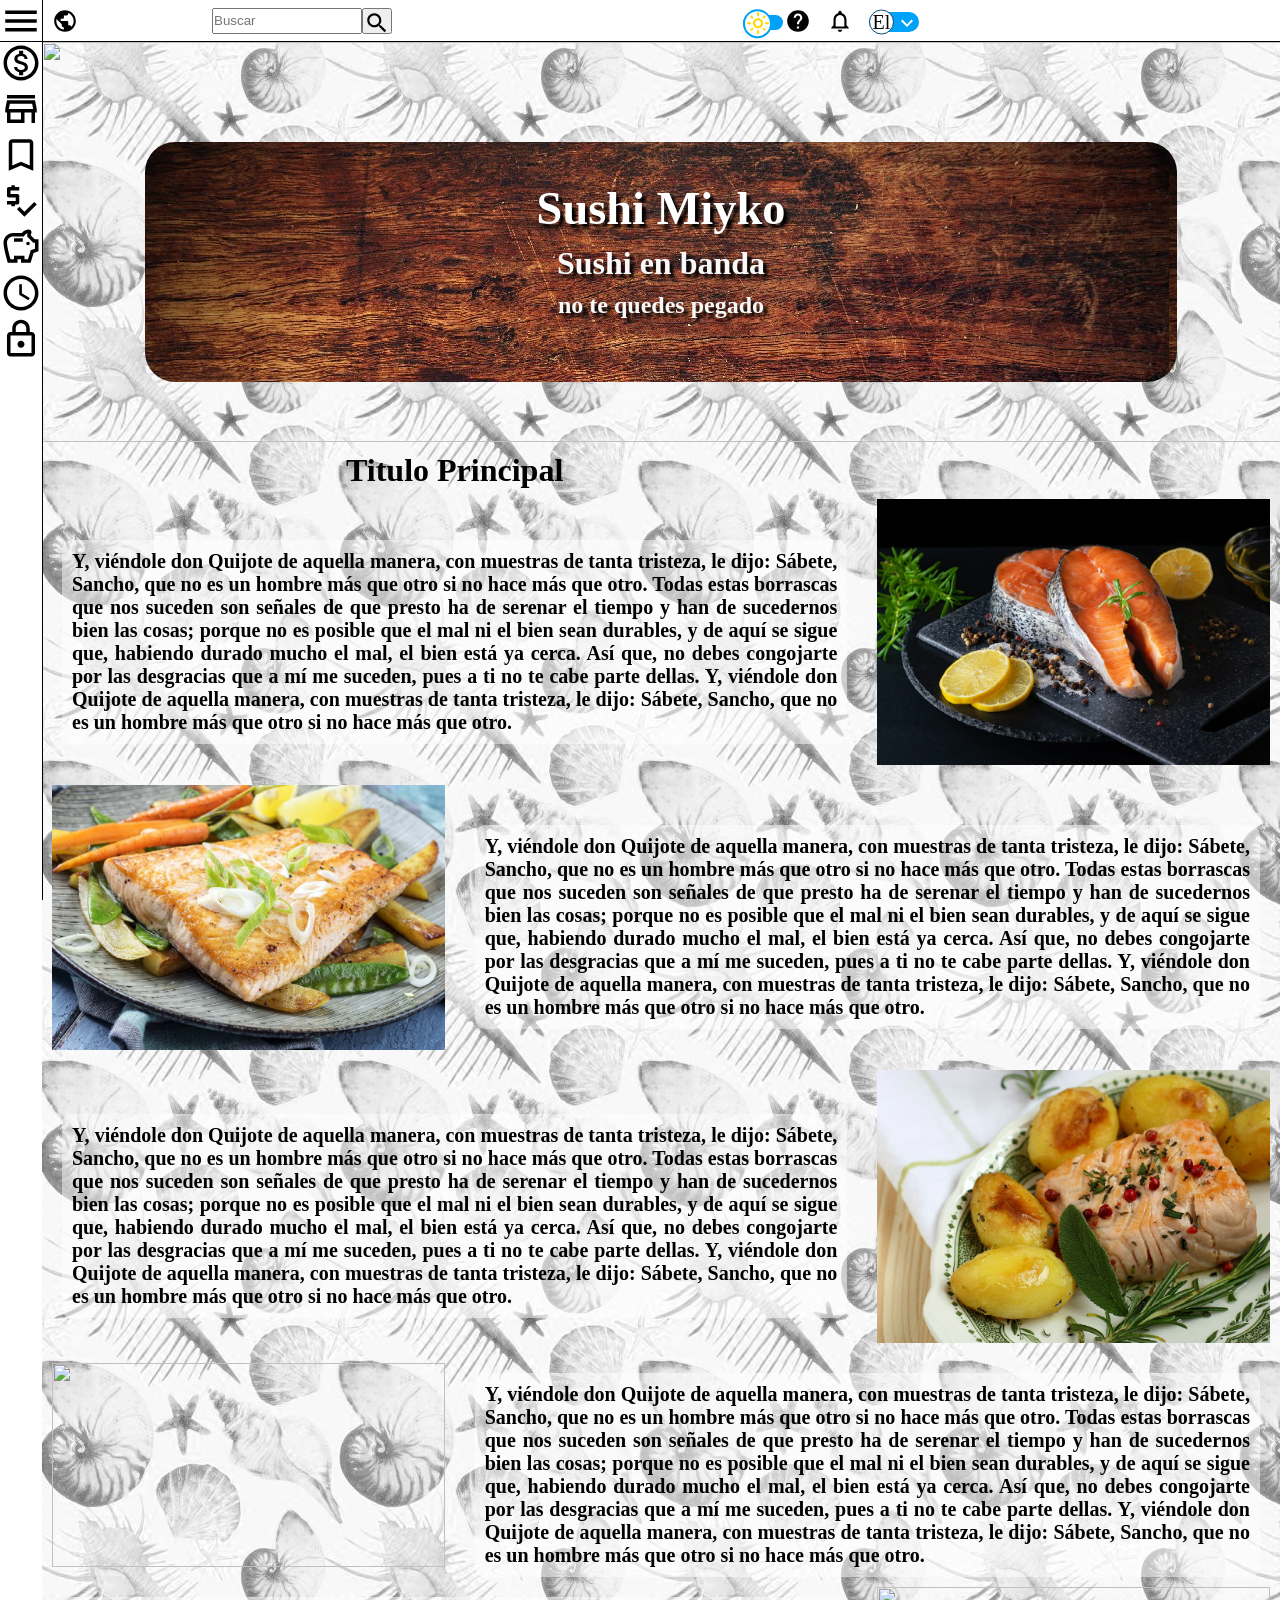
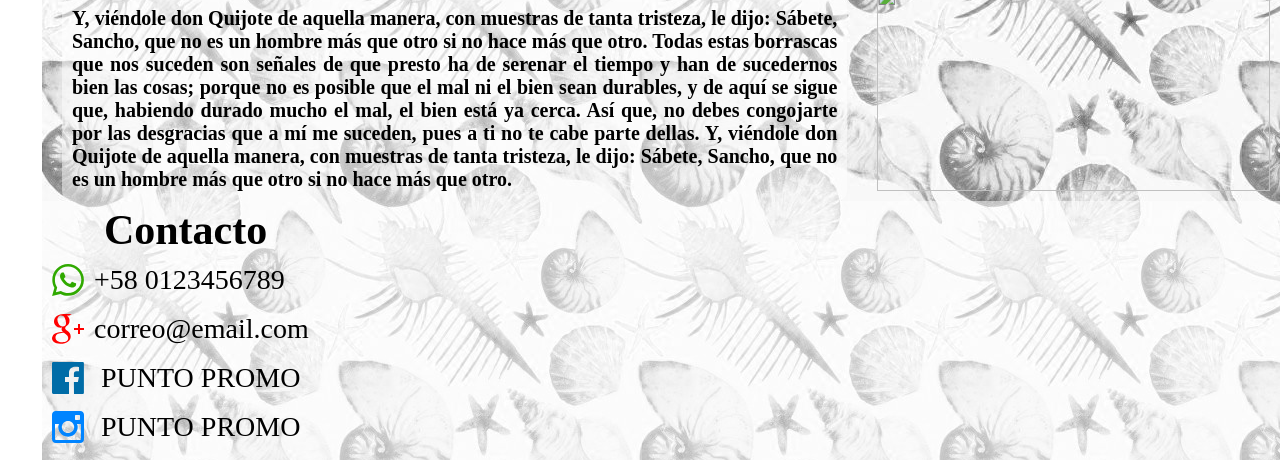
==== commit 56b794a4: "sushi" ====
--- a/a1.html
+++ b/a1.html
@@ -309,18 +309,20 @@
                 <h2>Contacto</h2>
                 <ol>
                     <li>
-                        <img src="css/svg/social-1_logo-whatsapp.svg" alt="" /><span> Whatsapp: +58
-                            0123456789</span>
+                        <img src="css/svg/social-1_logo-whatsapp.svg" alt="" />
+                        <span>+58&nbsp;0123456789</span>
                     </li>
                     <li>
-                        <img src="css/svg/social-1_logo-google-plus.svg" alt="" /><span> Correo:
-                            correo@email.com</span>
+                        <img src="css/svg/social-1_logo-google-plus.svg" alt="" />
+                        <span>correo@email.com</span>
                     </li>
                     <li>
-                        <img src="css/svg/social-1_logo-facebook.svg" alt="" /><span> Facebook: User</span>
+                        <img src="css/svg/social-1_logo-facebook.svg" alt="" />
+                        <span>&nbsp;PUNTO PROMO</span>
                     </li>
                     <li>
-                        <img src="css/svg/social-1_logo-instagram.svg" alt="" /><span> Instagram: User</span>
+                        <img src="css/svg/social-1_logo-instagram.svg" alt="" />
+                        <span>&nbsp;PUNTO PROMO</span>
                     </li>
                 </ol>
             </footer>
--- a/css/main.css
+++ b/css/main.css
@@ -6,13 +6,14 @@
       grid-template-columns: 42px auto;
   -ms-grid-rows: 42px auto;
       grid-template-rows: 42px auto;
+  min-width: 320px;
 }
 
 .contenedor-pagina .main {
   min-width: 320;
-  -ms-grid-column: 2;
-  -ms-grid-column-span: 1;
-  grid-column: 2 / span 1;
+  -ms-grid-column: 1;
+  -ms-grid-column-span: 2;
+  grid-column: 1 / span 2;
   -ms-grid-row: 2;
   -ms-grid-row-span: 1;
   grid-row: 2 / span 1;
@@ -20,11 +21,13 @@
 
 .contenedor-pagina .main .opacar {
   position: fixed;
+  z-index: 900;
   top: 42px;
   left: 44px;
   width: 100%;
   height: 100%;
   background: #000000b4;
+  border: none;
   display: none;
 }
 
@@ -37,12 +40,15 @@
   display: grid;
   -ms-grid-columns: (1fr)[12];
       grid-template-columns: repeat(12, 1fr);
+  -ms-grid-column: 2;
+  -ms-grid-column-span: 1;
+  grid-column: 2 / span 1;
 }
 
 a {
   -webkit-text-decoration-line: none;
           text-decoration-line: none;
-  color: #000;
+  color: #000000;
 }
 
 * {
@@ -348,7 +354,7 @@
   display: grid;
   -ms-grid-columns: 170px 180px auto 42px 42px 42px auto;
       grid-template-columns: 170px 180px auto 42px 42px 42px auto;
-  border-bottom: #000000 solid 2px;
+  border-bottom: #000000 solid 1px;
   -webkit-box-align: center;
       -ms-flex-align: center;
           align-items: center;
@@ -358,7 +364,6 @@
   position: -webkit-sticky;
   position: sticky;
   background: #fff;
-  border-left: #000000 solid 2px;
 }
 
 .header div {
@@ -431,7 +436,7 @@
   -webkit-transform: translate(45%, -20%);
           transform: translate(45%, -20%);
   background-position-x: 4px;
-  border: #094977 solid 2px;
+  border: #d15d0f solid 2px;
 }
 
 .header .perfil {
@@ -443,7 +448,7 @@
   display: -webkit-box;
   display: -ms-flexbox;
   display: flex;
-  background: #094977 url(svg/expand_more_black_24dp.svg) no-repeat;
+  background: #00a1f8 url(svg/expand_more_black_24dp.svg) no-repeat;
   background-position-x: 26px;
   background-position-y: -1px;
   margin: 3px 20px 0px 10px;
@@ -451,9 +456,9 @@
 
 .header .perfil::after {
   content: "El";
-  color: #ffffff;
+  color: #000000;
   text-align: center;
-  background: #010041;
+  background: #ffffff;
   font-size: 20px;
   display: block;
   width: 25px;
@@ -467,7 +472,7 @@
   transition: 0.3 ease-out all;
   -webkit-box-sizing: border-box;
           box-sizing: border-box;
-  border: #02007e solid 1px;
+  border: #004b74 solid 1px;
 }
 
 .header .perfil.active .header-menu-desplegable {
@@ -507,17 +512,18 @@
   -ms-grid-row: 1;
   -ms-grid-row-span: 2;
   grid-row: 1 / span 2;
-  border-right: #000000 solid 2px;
+  border-right: #000000 solid 1px;
   -webkit-box-sizing: border-box;
           box-sizing: border-box;
   height: 100%;
   position: fixed;
   background: #ffffff;
+  z-index: 1000;
 }
 
 .aside .header-menu {
   height: 42px;
-  border-bottom: #000000  solid 2px;
+  border-bottom: #000000  solid 1px;
 }
 
 .aside .header-menu svg {
@@ -817,7 +823,6 @@
 
 .p3 .p3-grid .p3-contenedor {
   border-radius: 5px;
-  border: 5px solid #242424;
   width: 236px;
   background: linear-gradient(145deg, #ffffff, #e6e6e6);
   -webkit-box-shadow: 5px 5px 4px #666666, -5px -5px 4px #ffffff;
@@ -859,10 +864,10 @@
 .p3 .p3-grid .p3-contenedor .p3-box .p3-categoria {
   background: #000000cc;
   width: 236px;
-  height: 70px;
+  height: 110px;
   text-align: center;
-  -webkit-transform: translate(-2%, -33%);
-          transform: translate(-2%, -33%);
+  -webkit-transform: translate(0%, -45%);
+          transform: translate(0%, -45%);
   will-change: transform;
   -webkit-transition-property: -webkit-transform;
   transition-property: -webkit-transform;
@@ -886,6 +891,7 @@
   font-size: 1em;
   position: relative;
   font-weight: bolder;
+  padding-bottom: 1.7em;
 }
 
 .p3 .p3-grid .p3-contenedor .p3-box .p3-categoria span a {
@@ -902,8 +908,8 @@
 }
 
 .p3 .p3-grid .p3-contenedor:hover .p3-box .p3-categoria {
-  -webkit-transform: translate(-2%, -100%);
-          transform: translate(-2%, -100%);
+  -webkit-transform: translate(0%, -100%);
+          transform: translate(0%, -100%);
 }
 
 .p3 .p3-grid .p3-contenedor:hover .p3-box .p3-imagen img {
@@ -950,7 +956,7 @@
   z-index: 1;
   position: absolute;
   overflow: hidden;
-  height: 500px;
+  height: 400px;
   width: 100%;
 }
 
@@ -964,38 +970,41 @@
 .a1 .a1-portada .a1-portada-texto {
   background: url(img/01.jpg);
   z-index: 10;
-  -ms-grid-column: 1;
-  -ms-grid-column-span: 12;
-  grid-column: 1 / span 12;
-  width: 900px;
-  margin: auto;
+  -ms-grid-column: 2;
+  -ms-grid-column-span: 10;
+  grid-column: 2 / span 10;
+  width: 100%;
+  height: 60%;
+  vertical-align: middle;
   border-radius: 30px;
-  margin-top: 50px;
+  margin-top: 100px;
 }
 
 .a1 .a1-portada .a1-portada-texto h1 {
   z-index: 2;
   text-shadow: 4px 4px 3px #000000;
   text-align: center;
-  font-size: 9em;
+  font-size: 290%;
   color: #fff;
-  margin: 0;
+  margin-top: 40px;
+  margin-bottom: 10px;
 }
 
 .a1 .a1-portada .a1-portada-texto h2, .a1 .a1-portada .a1-portada-texto h3 {
-  padding: 20px;
+  margin-top: 10px;
   z-index: 2;
   text-shadow: 4px 4px 3px #040404;
   -ms-grid-column: 1;
   -ms-grid-column-span: 12;
   grid-column: 1 / span 12;
   text-align: center;
-  font-size: 4em;
+  font-size: 200%;
   color: #f8f8f8;
 }
 
 .a1 .a1-portada .a1-portada-texto h3 {
-  font-size: 3em;
+  padding: 0px;
+  font-size: 150%;
 }
 
 .a1 .a1-article {
@@ -1022,12 +1031,12 @@
   grid-column: span 8;
   margin: 10px 0px 0px 0px;
   text-align: center;
-  font-size: 2.5em;
+  font-size: 200%;
 }
 
 .a1 .a1-article .a1-parrafo {
   grid-column: span 8;
-  padding: 40px;
+  padding: 0px 20px 0px 20px;
   display: -webkit-box;
   display: -ms-flexbox;
   display: flex;
@@ -1043,12 +1052,13 @@
   font-weight: bolder;
   margin: 20px 0px 0px 0px;
   text-align: justify;
-  font-size: 1.75em;
+  font-size: 125%;
   vertical-align: 80%;
 }
 
 .a1 .a1-article .a1-imagen {
   grid-column: span 4;
+  padding: 10px;
 }
 
 .a1 .a1-article .a1-imagen picture img {
@@ -1061,6 +1071,22 @@
 .a1 .a1-footer {
   grid-column: span 12;
   font-size: 1.75em;
+  background: #ffffff80;
+}
+
+.a1 .a1-footer ol li {
+  margin: 10px;
+}
+
+.a1 .a1-footer ol li span {
+  margin-left: 10px;
+  position: absolute;
+  padding: 0;
+  font-size: 100%;
+}
+
+.a2 {
+  margin-left: 42px;
 }
 
 .a2 .a2-portada {
@@ -1081,7 +1107,6 @@
 .a2 .a2-portada picture {
   z-index: 1;
   position: absolute;
-  overflow: hidden;
   height: 400px;
   width: 100%;
 }
@@ -1098,7 +1123,7 @@
   -ms-grid-column: 1;
   -ms-grid-column-span: 12;
   grid-column: 1 / span 12;
-  width: 900px;
+  width: 100%;
   margin: auto;
   border-radius: 30px;
   margin-top: 50px;
@@ -1108,7 +1133,7 @@
   z-index: 2;
   text-shadow: 4px 4px 3px #000000;
   text-align: center;
-  font-size: 8em;
+  font-size: 400%;
   color: #fff;
   margin: 0;
 }
@@ -1121,7 +1146,7 @@
   -ms-grid-column-span: 12;
   grid-column: 1 / span 12;
   text-align: center;
-  font-size: 4em;
+  font-size: 200%;
   color: #f8f8f8;
 }
 
@@ -1131,6 +1156,7 @@
   display: grid;
   -ms-grid-columns: subgrid;
       grid-template-columns: subgrid;
+  padding: 20px;
 }
 
 .a2 .a2-article .a2-titulo {
@@ -1155,10 +1181,30 @@
   -webkit-box-align: center;
       -ms-flex-align: center;
           align-items: center;
+  text-align: justify;
+  padding: 10px;
 }
 
 .a2 .a2-article .a2-imagen {
   grid-column: span 4;
+  display: -webkit-box;
+  display: -ms-flexbox;
+  display: flex;
+  -webkit-box-align: center;
+      -ms-flex-align: center;
+          align-items: center;
+  height: 100%;
+}
+
+.a2 .a2-article .a2-imagen picture {
+  display: -webkit-box;
+  display: -ms-flexbox;
+  display: flex;
+  -webkit-box-align: center;
+      -ms-flex-align: center;
+          align-items: center;
+  height: 100%;
+  width: 100%;
 }
 
 .a2 .a2-article .a2-imagen picture img {
@@ -1237,30 +1283,39 @@
   }
   .contenedor-pagina .header div {
     height: 26px;
+    display: -webkit-box;
+    display: -ms-flexbox;
+    display: flex;
+    -webkit-box-pack: space-evenly;
+        -ms-flex-pack: space-evenly;
+            justify-content: space-evenly;
     margin: 0px 10px 0px 10px;
   }
   .contenedor-pagina .header div svg {
     height: 26px;
     width: 26px;
   }
+  .contenedor-pagina .header .header-logo {
+    -ms-grid-column: 1;
+    -ms-grid-column-span: 1;
+    grid-column: 1/2;
+  }
+  .contenedor-pagina .header .header-search {
+    -ms-grid-column: 2;
+    -ms-grid-column-span: 1;
+    grid-column: 2/3;
+  }
+  .contenedor-pagina .header .header-search input, .contenedor-pagina .header .header-search .login .login-main fieldset a button, .login .login-main fieldset a .contenedor-pagina .header .header-search button {
+    display: none;
+  }
+  .contenedor-pagina .header .header-search button {
+    background: none;
+    border: none;
+  }
   .contenedor-pagina .header .header-switch {
     -ms-grid-column: 3;
     -ms-grid-column-span: 1;
-    grid-column: 3/ span 1;
-  }
-  .contenedor-pagina .header .header-search {
-    margin: 0px 26px 0px 0px;
-  }
-  .contenedor-pagina .header .header-search input, .contenedor-pagina .header .header-search .login .login-main fieldset a button, .login .login-main fieldset a .contenedor-pagina .header .header-search button {
-    display: none;
-  }
-  .contenedor-pagina .header .header-search button {
-    position: absolute;
-    height: 26px;
-    background: none;
-    border: none;
-  }
-  .contenedor-pagina .header .header-switch {
+    grid-column: 3/4;
     background: #00a1f8;
     border-radius: 50px;
     border: none;
@@ -1274,7 +1329,7 @@
     -webkit-box-sizing: border-box;
             box-sizing: border-box;
     width: 40px;
-    margin: 3px 10px 0px 10px;
+    margin: auto;
   }
   .contenedor-pagina .header .header-switch::after {
     content: "";
@@ -1300,9 +1355,30 @@
     -webkit-transform: translate(45%, -20%);
             transform: translate(45%, -20%);
     background-position-x: 4px;
-    border: #094977 solid 2px;
+    border: #d15d0f solid 2px;
+  }
+  .contenedor-pagina .header .header-switch::after {
+    -webkit-transform: translate(50%, -20%);
+            transform: translate(50%, -20%);
+  }
+  .contenedor-pagina .header .header-switch.active::after {
+    -webkit-transform: translate(-50%, -20%);
+            transform: translate(-50%, -20%);
+  }
+  .contenedor-pagina .header .ayuda {
+    -ms-grid-column: 4;
+    -ms-grid-column-span: 1;
+    grid-column: 4/5;
+  }
+  .contenedor-pagina .header .notificaciones {
+    -ms-grid-column: 5;
+    -ms-grid-column-span: 1;
+    grid-column: 5/6;
   }
   .contenedor-pagina .header .perfil {
+    -ms-grid-column: 6;
+    -ms-grid-column-span: 1;
+    grid-column: 6/7;
     border-radius: 50px;
     height: 20px;
     width: 50px;
@@ -1311,16 +1387,23 @@
     display: -webkit-box;
     display: -ms-flexbox;
     display: flex;
-    background: #094977 url(svg/expand_more_black_24dp.svg) no-repeat;
+    background: #00a1f8 url(svg/expand_more_black_24dp.svg) no-repeat;
     background-position-x: 26px;
     background-position-y: -1px;
-    margin: 3px 20px 0px 10px;
+    width: 40px;
+    margin: auto;
+    display: -ms-grid;
+    display: grid;
+    -ms-grid-columns: subgrid;
+        grid-template-columns: subgrid;
+    background-position-x: 15px;
+    background-position-y: -2px;
   }
   .contenedor-pagina .header .perfil::after {
     content: "El";
-    color: #ffffff;
+    color: #000000;
     text-align: center;
-    background: #010041;
+    background: #ffffff;
     font-size: 20px;
     display: block;
     width: 25px;
@@ -1334,15 +1417,19 @@
     transition: 0.3 ease-out all;
     -webkit-box-sizing: border-box;
             box-sizing: border-box;
-    border: #02007e solid 1px;
+    border: #004b74 solid 1px;
   }
   .contenedor-pagina .header .perfil.active .header-menu-desplegable {
     display: block;
+  }
+  .contenedor-pagina .header .perfil::after {
+    -webkit-transform: translate(-50%, -10%);
+            transform: translate(-50%, -10%);
   }
   .contenedor-pagina .header .perfil .header-menu-desplegable {
     display: none;
     position: absolute;
-    margin: 31px 0px 0px -50px;
+    margin: 31px 0px 0px 50px;
     background: white;
     height: 110px;
     width: 150px;
@@ -1447,88 +1534,79 @@
         -ms-flex-pack: space-evenly;
             justify-content: space-evenly;
   }
-  .contenedor-pagina .p3 .p3-grid {
-    width: 252px;
-    margin: 12px;
-  }
-  .contenedor-pagina .p3 .p3-grid .p3-contenedor {
-    border-radius: 5px;
-    border: 5px solid #242424;
-    width: 236px;
-    background: linear-gradient(145deg, #ffffff, #e6e6e6);
-    -webkit-box-shadow: 5px 5px 4px #666666, -5px -5px 4px #ffffff;
-            box-shadow: 5px 5px 4px #666666, -5px -5px 4px #ffffff;
-    display: inline-block;
-    overflow: hidden;
-  }
-  .contenedor-pagina .p3 .p3-grid .p3-contenedor .p3-box {
-    overflow: hidden;
-    width: 236px;
-    height: 236px;
-  }
-  .contenedor-pagina .p3 .p3-grid .p3-contenedor .p3-box picture img {
-    width: 100%;
-    height: 100%;
-    -o-object-fit: fill;
-       object-fit: fill;
-    will-change: transform;
-    -webkit-transition-property: -webkit-transform;
-    transition-property: -webkit-transform;
-    transition-property: transform;
-    transition-property: transform, -webkit-transform;
-    -webkit-transition-duration: 2s;
-            transition-duration: 2s;
-    -webkit-transition: -webkit-transform 2s cubic-bezier(0.07, 0.99, 0.74, -1.13);
-    transition: -webkit-transform 2s cubic-bezier(0.07, 0.99, 0.74, -1.13);
-    transition: transform 2s cubic-bezier(0.07, 0.99, 0.74, -1.13);
-    transition: transform 2s cubic-bezier(0.07, 0.99, 0.74, -1.13), -webkit-transform 2s cubic-bezier(0.07, 0.99, 0.74, -1.13);
-    -webkit-transition-delay: 2s;
-            transition-delay: 2s;
-    -webkit-transition: 0.2s;
-    transition: 0.2s;
-    -webkit-transform: scale(1.1);
-            transform: scale(1.1);
-  }
-  .contenedor-pagina .p3 .p3-grid .p3-contenedor .p3-box .p3-categoria {
-    background: #000000cc;
-    width: 236px;
-    height: 70px;
-    text-align: center;
-    -webkit-transform: translate(-2%, -33%);
-            transform: translate(-2%, -33%);
-    will-change: transform;
-    -webkit-transition-property: -webkit-transform;
-    transition-property: -webkit-transform;
-    transition-property: transform;
-    transition-property: transform, -webkit-transform;
-    -webkit-transition-duration: 2s;
-            transition-duration: 2s;
-    -webkit-transition: -webkit-transform 2s cubic-bezier(0.07, 0.99, 0.74, -1.13);
-    transition: -webkit-transform 2s cubic-bezier(0.07, 0.99, 0.74, -1.13);
-    transition: transform 2s cubic-bezier(0.07, 0.99, 0.74, -1.13);
-    transition: transform 2s cubic-bezier(0.07, 0.99, 0.74, -1.13), -webkit-transform 2s cubic-bezier(0.07, 0.99, 0.74, -1.13);
-    -webkit-transition-delay: 2s;
-            transition-delay: 2s;
-    -webkit-transition: 0.2s;
-    transition: 0.2s;
-  }
-  .contenedor-pagina .p3 .p3-grid .p3-contenedor .p3-box .p3-categoria {
-    -webkit-transform: translate(-2%, -90%);
-            transform: translate(-2%, -90%);
-  }
   .contenedor-pagina .p3 .p3-grid .p3-contenedor .p3-box .p3-imagen img {
-    will-change: transform;
     -webkit-transform: scale(1);
             transform: scale(1);
   }
-  .contenedor-pagina .opacar {
-    display: none;
-  }
-  .contenedor-pagina .a {
+  .contenedor-pagina .p3 .p3-grid .p3-contenedor .p3-box .p3-categoria {
+    -webkit-transform: translate(0%, -100%);
+            transform: translate(0%, -100%);
+  }
+  .a1 {
+    margin-left: 0;
+  }
+  .a1 .a1-article div:nth-child(4) {
+    -ms-grid-row: 5;
+    -ms-grid-row-span: 1;
+    grid-row: 5/span 1;
+  }
+  .a1 .a1-article div:nth-child(8) {
+    -ms-grid-row: 9;
+    -ms-grid-row-span: 1;
+    grid-row: 9/span 1;
+  }
+  .a1 .a1-article .a1-titulo h2, .a1 .a1-article .a1-titulo .a1-portada .a1-portada-texto h3, .a1 .a1-portada .a1-portada-texto .a1-article .a1-titulo h3 {
+    grid-column: span 12;
+  }
+  .a1 .a1-article .a1-parrafo {
+    grid-column: span 12;
+  }
+  .a1 .a1-article .a1-imagen {
+    grid-column: span 12;
+    width: 95%;
+    margin: auto;
+  }
+  .a2 {
+    margin-left: 0;
+  }
+  .a2 .a2-article div:nth-child(4) {
+    -ms-grid-row: 5;
+    -ms-grid-row-span: 1;
+    grid-row: 5/span 1;
+  }
+  .a2 .a2-article div:nth-child(8) {
+    -ms-grid-row: 9;
+    -ms-grid-row-span: 1;
+    grid-row: 9/span 1;
+  }
+  .a2 .a2-article .a2-titulo h2, .a2 .a2-article .a2-titulo .a1 .a1-portada .a1-portada-texto h3, .a1 .a1-portada .a1-portada-texto .a2 .a2-article .a2-titulo h3 {
+    grid-column: span 12;
+  }
+  .a2 .a2-article .a2-parrafo {
+    grid-column: span 12;
+  }
+  .a2 .a2-article .a2-imagen {
+    grid-column: span 12;
+    width: 95%;
+    margin: auto;
+  }
+  .a {
     display: -ms-grid;
     display: grid;
     -ms-grid-columns: (1fr)[12];
         grid-template-columns: repeat(12, 1fr);
+    -ms-grid-column: 1;
+    -ms-grid-column-span: 1;
+    grid-column: 1 / span 1;
+  }
+  .contenedor-pagina {
+    display: -ms-grid;
+    display: grid;
+    -ms-grid-columns: auto;
+        grid-template-columns: auto;
+    -ms-grid-rows: 42px auto 42px;
+        grid-template-rows: 42px auto 42px;
+    min-width: 320px;
   }
 }
 
@@ -1615,7 +1693,7 @@
 }
 
 #box .box-outside {
-  width: 236px;
+  width: 252px;
   height: 300px;
   display: inline-block;
 }
@@ -1624,14 +1702,14 @@
   -webkit-box-sizing: border-box;
           box-sizing: border-box;
   border: #040404 solid 5px;
-  width: 224px;
+  width: 240px;
   height: 290px;
   overflow: hidden;
   border-radius: 20px;
 }
 
 #box .box-outside .box-inside .box-contenedor picture img {
-  width: 224px;
+  width: 240px;
   height: 285px;
   -o-object-fit: cover;
      object-fit: cover;
